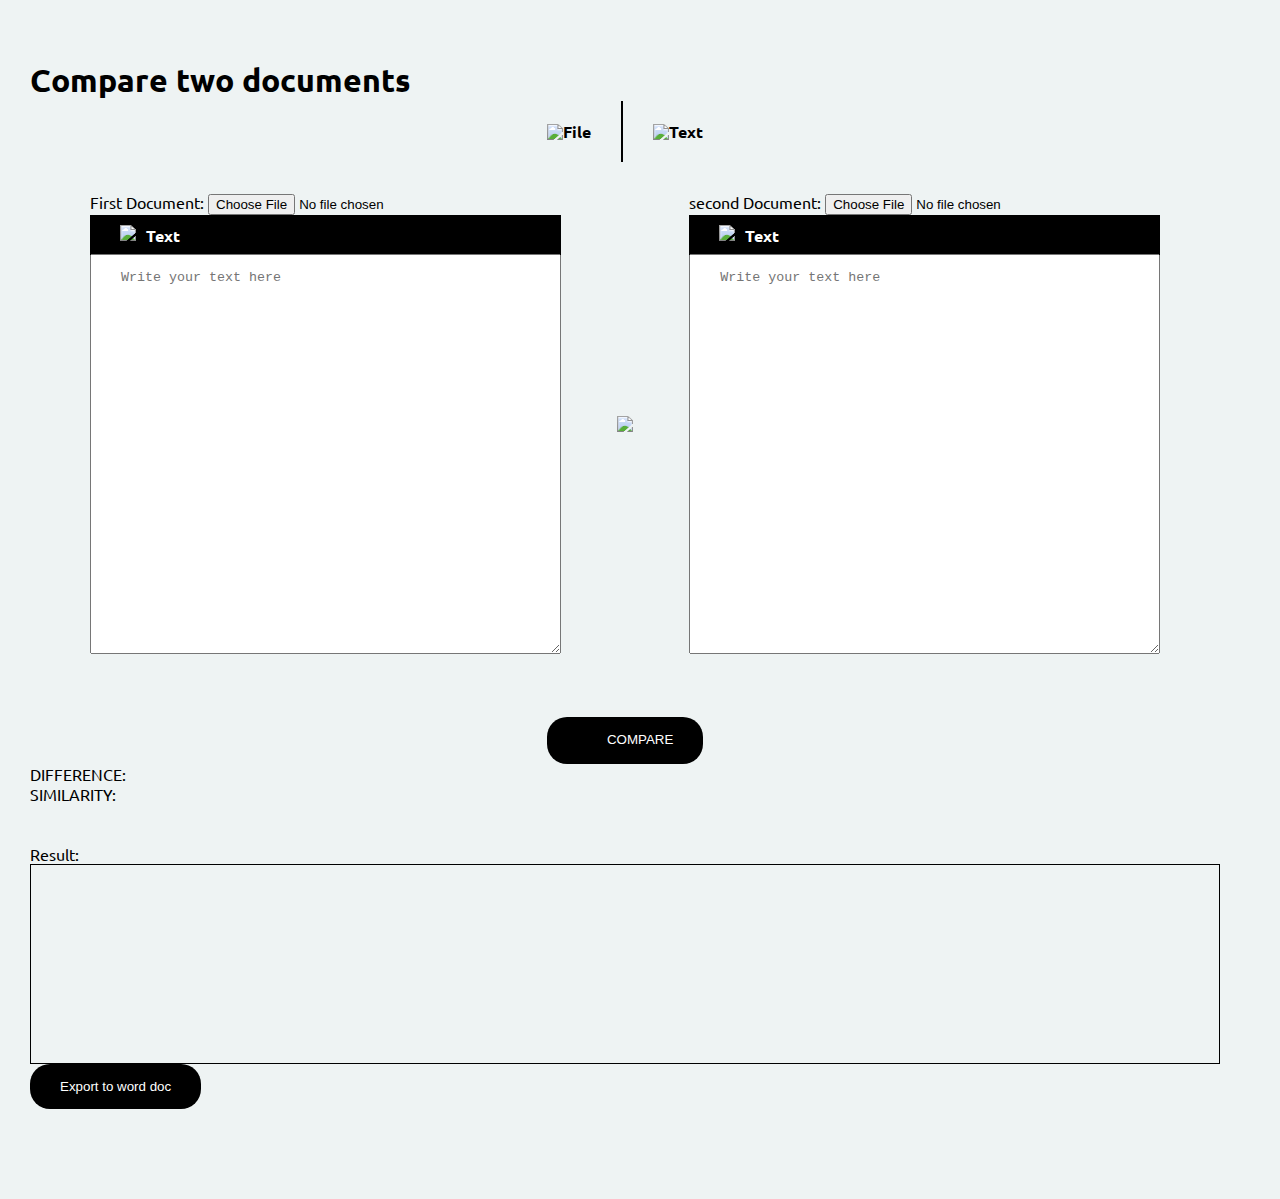
==== index.html @ 0c65c2bc "fixed" ====
<!DOCTYPE html>
<html lang="en">
<head>
    <meta charset="UTF-8">
    <meta name="viewport" content="width=<device-width>, initial-scale=1.0">
    <meta http-equiv="X-UA-Compatible" content="ie=edge">
    <link href="https://fonts.googleapis.com/css?family=Pacifico|Ubuntu&display=swap" rel="stylesheet">
    <title>Docufix | Compare Text</title>

    <style>
  *{
    margin:0px;
    padding: 0px;
    box-sizing: border-box;
}
body{
    padding: 60px 60px 90px 30px;
    background-color: #EEF3F3;
    font-family: 'Ubuntu', sans-serif;
   
}
#file-text{
    display: flex;
    justify-content: center;
    align-items: center;
    font-weight: bold;;
}
    #file{
        display: flex;;
        border-right: 2px solid black;
        padding: 20px 30px 20px 0px;
        align-items: center;
    }
    #text{
        display: flex;
        padding: 20px 0 20px 30px;
        align-items: center;;
    }
#text-compare{
    display: flex;
    padding: 30px 60px;
    justify-content: space-between;
}
    #text-1{
        width: 44%;
    }
        .labels{
            display: flex;
            padding: 10px 0px 10px 30px;
            width: 100%;
            background-color: #000000;
            color: white;
            margin-bottom: -7px;
            font-weight: bold;
            
        }
            .labels img{
                margin-right: 10px;
            }
    #arrow{
        align-self: center;
        
    }
    #text-2{
        width: 44%;
    }
    .input-txt{
        margin-top: -15px;
        width: 100%;
        height: 400px;
        padding: 15px 30px;
        color: black;
    }
    #button{
        display: flex;
        justify-content: center;
        text-align: center;
        margin-top: 30px;
    }
        button{
            border-radius: 20px;
            background-color: #000000;
            color: #ffffff;
            padding: 15px 30px;
            border: none;
            outline: none;
            cursor: pointer;
        }
            button:hover{
                font-weight: bold;
                background-color: #221e1e;
            }
            button img{
            width: 16.5px;
            height: 16.5px;
            vertical-align: middle;
            margin-right: 10px;
            }
@media screen and (max-width: 600px){
    body{
        padding: 60px 30px;
        text-align: center;
    }
    #main-text{
        margin-bottom: 25px;
        font-size: 24px;
    }
    #file-text{
        font-size: 18px;
    }
    #text-compare{
        flex-direction: column;
        padding: 30px 10px 10px 10px ;
    }
    #text-2, #text-1{
        width: 100%;
    }
    button{
        width: 70%;
        font-size: 15px;
    }
}
    </style>
</head>
<body>
    <h1 id="main-text">Compare two documents</h1>

    <div id="file-text">
        <div id="file">
            <img class="top-icons" src="https://res.cloudinary.com/dtbjhs8a6/image/upload/v1571193844/samples/figma%20career-list/lario/xisa8mltboqmepbzjqks.png">
            <span class="compare">File</span>
        </div>

        <div id="text">
            <img class="top-icons" src="https://res.cloudinary.com/dtbjhs8a6/image/upload/v1571193193/samples/figma%20career-list/lario/slpij76xxh4f7bpixbr5.png">
            <span class="compare">Text</span>
        </div>
        
    </div>
    
    <section id="text-compare">
        <div id="text-1">
                <form enctype="multipart/form-data">
                    <label for="upload1">First Document: <input
                        id="upload1"
                        type="file"
                        accept="text/doc"
                        name="files[]"
                        size="30"
                    /></label>
                    
                </form>
            <label for="text" class="two-text">
                
                <div class="labels" >
                    <img class="white-txt" src="https://res.cloudinary.com/dtbjhs8a6/image/upload/v1571194266/samples/figma%20career-list/lario/ct8pi1qsjgonxsa7zdyn.png">
                    <span id="white-txt" class="compare">Text</span>
                </div>
            </label> <br>
            <textarea placeholder="Write your text here" class="input-txt ms_word_filtered_html1" id="textareaBefore" cols="80" rows="10"></textarea>
        </div>
        <div id="arrow">
            <img id="compare-txt" src="https://res.cloudinary.com/dtbjhs8a6/image/upload/v1571193103/samples/figma%20career-list/lario/hyu5pvtsmqxymfx5ohwi.png">
        </div>

        <div class="add-text add-text2" id="text-2">
                <form enctype="multipart/form-data">
                    <label for="upload">second Document: <input
                        id="upload"
                        type="file"
                        accept="text/doc"
                        name="files[]"
                        size="30"
                    /></label>
                    
                </form>
            <label for="text" class="two-text">
                <div class="labels">
                    <img class="white-txt" src="https://res.cloudinary.com/dtbjhs8a6/image/upload/v1571194266/samples/figma%20career-list/lario/ct8pi1qsjgonxsa7zdyn.png">
                    <span id="white-txt" class="compare">Text</span>
                </div>
            </label> <br>
            <textarea placeholder="Write your text here" class="input-txt  ms_word_filtered_html" id="textareaAfter" cols="80" rows="10"></textarea>
        </div>
    </section>
    <div id="button">
        <button type="submit" onclick="buttonCompareClicked();">
            <img class="compare-img" src="https://res.cloudinary.com/dtbjhs8a6/image/upload/v1571193103/samples/figma%20career-list/lario/butfaguuckar9dl0i1ug.png">
            <span class="compare-btn-txt" >COMPARE</span>
        </button>
    </div>
    





    
  
    <div>
        <div id="percentageD">DIFFERENCE:</div>
        <div id="percentageS">SIMILARITY:</div>
        <br>
        <br>
        <label>Result:</label>
        <br />
        <div id="textareaDifferences" style="border:1px solid;height:200px; width: 100%; min-height:25%;overflow: scroll;"></div>
    </div>

    <button id="btn-export" onclick="exportHTML();">Export to word
        doc</button>





      
<!-- user interface ends -->
   
<script type="text/javascript">
  
    // events
      
    function buttonCompareClicked()
    {      
        var textBefore = document.getElementById("textareaBefore").value;
        var textAfter = document.getElementById("textareaAfter").value;
      
        var differences = new TextDifferencer().findDifferencesBetweenStrings
        (
            textBefore,
            textAfter
        );
      
     
        var differencesAsString = differences.toString();
      
        var textareaDifferences = document.getElementById
        (
            "textareaDifferences"
        );
        textareaDifferences.innerHTML =differencesAsString;
          
    }
      
    // extensions
      
    function ArrayExtensions()
    {
        // extension class
    }
    {
        Array.prototype.insertElementAt = function(element, index)
        {
            this.splice(index, 0, element);
        }
      
        Array.prototype.insertElementsAt = function(elements, index)
        {
            for (var i = 0; i < elements.length; i++)
            {
                this.splice(index + i, 0, elements[i]);
            }
        }
      
        Array.prototype.removeAt = function(index)
        {
            this.splice(index, 1);
        }
    }
      
    // classes
      
    function TextDifferencer()
    {
        // do nothing
    }
    {
        TextDifferencer.prototype.findDifferencesBetweenStrings = function(string0, string1)
        {
            var lengthOfShorterString = 
                (string0.length <= string1.length ? string0.length : string1.length);
     
            var numberOfExtremes = 2;   
            var passagePairsMatchingAtExtremes = [];
         
            for (var e = 0; e < numberOfExtremes; e++)
            {
                var lengthOfMatchingSubstring = 0;
         
                for (var i = 0; i < lengthOfShorterString; i++)
                {
                    var offsetForString0 = (e == 0 ? i : string0.length - i - 1); 
                    var offsetForString1 = (e == 0 ? i : string1.length - i - 1);
     
                    var charFromString0 = string0[offsetForString0];
                    var charFromString1 = string1[offsetForString1];
         
                    if (charFromString0 != charFromString1)
                    {
                        lengthOfMatchingSubstring = i;
                        break;          
                    }   
                }
         
                var matchingSubstringAtExtreme;
     
                if (e == 0)
                {
                    matchingSubstringAtExtreme = string0.substr(0, lengthOfMatchingSubstring);
                    string0 = string0.substr(lengthOfMatchingSubstring);
                    string1 = string1.substr(lengthOfMatchingSubstring);
                } else // if (e == 1)
                {
                    matchingSubstringAtExtreme = string0.substr(string0.length - lengthOfMatchingSubstring);
                    string0 = string0.substr(0, string0.length - lengthOfMatchingSubstring);
                    string1 = string1.substr(0, string1.length - lengthOfMatchingSubstring);                
                }
     
                var passagePairMatchingAtExtreme = new TextPassagePair
                (
                    true, // doPassagesMatch
                    [
                        new TextPassage(matchingSubstringAtExtreme),
                        new TextPassage(matchingSubstringAtExtreme),
                    ]
                );
     
                passagePairsMatchingAtExtremes.push
                (
                    passagePairMatchingAtExtreme
                );
            }
     
            var passagePairsAll = [];
      
            var passagePairsMatching = this.findPassagePairsMatchingBetweenStrings
            (
                string0, string1, [ 0, 0 ]
            );
      
            this.insertPassagePairsDifferentBetweenMatching
            (
                string0,
                string1,
                passagePairsMatching,
                passagePairsAll
            );
     
            for (var e = 0; e < passagePairsMatchingAtExtremes.length; e++)
            {
                var passagePairMatchingAtExtreme = passagePairsMatchingAtExtremes[e];
                passagePairsAll.insertElementAt
                (
                    passagePairMatchingAtExtreme, 
                    (e == 0 ? 0 : passagePairsAll.length)
                );
            }
              
            var returnValue = new TextDifferences(passagePairsAll);
      
            return returnValue;
        }
      
        TextDifferencer.prototype.findPassagePairsMatchingBetweenStrings = function
        (
            string0, string1, positionOffsets
        )
        {
            var passagePairsMatching = [];
      
            var longestCommonPassagePair = this.findLongestCommonPassagePair
            (
                string0, 
                string1
            );
      
            var longestCommonPassageText = longestCommonPassagePair.passages[0].text;
            var lengthOfCommonPassage = longestCommonPassageText.length;
      
            if (lengthOfCommonPassage == 0)
            {
                return passagePairsMatching;    
            }
      
            passagePairsMatching.push(longestCommonPassagePair);
      
            var passages = longestCommonPassagePair.passages;
            var passage0 = passages[0];
            var passage1 = passages[1];
      
            var passagePairsMatchingBeforeCommon = this.findPassagePairsMatchingBetweenStrings
            (
                string0.substr(0, passage0.position),
                string1.substr(0, passage1.position),
                [
                    positionOffsets[0], 
                    positionOffsets[1]
                ]
            );
      
            var passagePairsMatchingAfterCommon = this.findPassagePairsMatchingBetweenStrings
            (
                string0.substr
                (
                    passage0.position + lengthOfCommonPassage
                ),
                string1.substr
                (
                    passage1.position + lengthOfCommonPassage
                ),
                [
                    positionOffsets[0] 
                        + passage0.position 
                        + lengthOfCommonPassage,
      
                    positionOffsets[1] 
                        + passage1.position 
                        + lengthOfCommonPassage
                ]
            );
      
            var passagePairSetsMatchingBeforeAndAfter = 
            [
                passagePairsMatchingBeforeCommon,
                passagePairsMatchingAfterCommon
            ];
      
            for (var i = 0; i < passagePairSetsMatchingBeforeAndAfter.length; i++)
            {
                var passagePairsToInsert = passagePairSetsMatchingBeforeAndAfter[i];
                passagePairsMatching.insertElementsAt
                (          
                    passagePairsToInsert,
                    (i == 0 ? 0 : passagePairsMatching.length)
                );
            }
      
            for (var i = 0; i < longestCommonPassagePair.passages.length; i++)
            {
                var passage = longestCommonPassagePair.passages[i];
                passage.position += positionOffsets[i];
            }
      
            return passagePairsMatching;
        }
      
        TextDifferencer.prototype.findLongestCommonPassagePair = function(string0, string1)
        {
            var passage0 = new TextPassage("", 0);
            var passage1 = new TextPassage("", 0);
      
            var returnValue = new TextPassagePair
            (
                true, // doPassagesMatch
                [
                    passage0, passage1
                ]
            );
      
            var lengthOfString0 = string0.length;
            var lengthOfString1 = string1.length;
      
            var substringLengthsForRow = null;
            var substringLengthsForRowPrev;
      
            var lengthOfLongestCommonSubstringSoFar = 0;
            var longestCommonSubstringsSoFar = "";
            var cellIndex = 0;
      
            // Build a table whose y-axis is chars from string0,
            // and whose x-axis is chars from string1.
            // Put length of the longest substring in each cell.
      
            for (var i = 0; i < lengthOfString0; i++)
            {
                substringLengthsForRowPrev = substringLengthsForRow;
                substringLengthsForRow = [];
      
                for (var j = 0; j < lengthOfString1; j++)
                {
                    if (string0[i] != string1[j])
                    {
                        substringLengthsForRow[j] = 0;
                    }
                    else 
                    {
                        var cellValue;
      
                        if (i == 0 || j == 0)
                        {
                            // first row or column
                            cellValue = 1;
                        }
                        else
                        {
                            // Copy cell to upper left, add 1.
                            cellValue = substringLengthsForRowPrev[j - 1] + 1;
                        }
      
                        substringLengthsForRow[j] = cellValue;
      
                        if (cellValue > lengthOfLongestCommonSubstringSoFar)
                        {
                            lengthOfLongestCommonSubstringSoFar = cellValue;
                            var startIndex = i - lengthOfLongestCommonSubstringSoFar + 1;
                            var longestCommonSubstringSoFar = string0.substring // not "substr"!
                            (
                                startIndex, 
                                i + 1
                            );
      
                            passage0.text = longestCommonSubstringSoFar;
                            passage0.position = startIndex;
      
                            passage1.text = longestCommonSubstringSoFar;
                            passage1.position = j - lengthOfLongestCommonSubstringSoFar + 1;
                        }
                    }
                }
            }
      
            return returnValue;
        }
      
        TextDifferencer.prototype.insertPassagePairsDifferentBetweenMatching = function
        (
            string0,
            string1,
            passagePairsToInsertBetween,
            passagePairsAll
        )
        {   
            passagePairsToInsertBetween.insertElementAt
            (
                new TextPassagePair
                (
                    true, // doPassagesMatch
                    [
                        new TextPassage("", 0),
                        new TextPassage("", 0)
                    ]
                ),
                0
            );
      
            passagePairsToInsertBetween.push
            (
                new TextPassagePair
                (
                    true, // doPassagesMatch
                    [
                        new TextPassage("", string0.length),
                        new TextPassage("", string1.length)
                    ]
                )
            );
      
            var pMax = passagePairsToInsertBetween.length - 1;
      
            for (var p = 0; p < pMax; p++)
            {
                passagePairToInsertAfter = passagePairsToInsertBetween[p];
                passagePairToInsertBefore = passagePairsToInsertBetween[p + 1];
      
                this.buildAndInsertPassagePairBetweenExisting
                (
                    string0,
                    string1,
                    passagePairToInsertBefore,
                    passagePairToInsertAfter,
                    passagePairsAll
                );
      
                passagePairsAll.push(passagePairToInsertBefore);
            }
      
            var indexOfPassagePairFinal = passagePairsAll.length - 1;
      
            var passagePairFinal = passagePairsAll[indexOfPassagePairFinal];
      
            if 
            (
                passagePairFinal.doPassagesMatch == true 
                && passagePairFinal.passages[0].text.length == 0
            )
            {
                passagePairsAll.removeAt(indexOfPassagePairFinal, 1);
            }
        }
      
        TextDifferencer.prototype.buildAndInsertPassagePairBetweenExisting = function
        (
            string0, 
            string1, 
            passagePairToInsertBefore, 
            passagePairToInsertAfter,
            passagePairsAll
        )
        {
            var lengthOfPassageToInsertAfter = passagePairToInsertAfter.passages[0].text.length;
      
            var positionsForPassagePairDifferent = 
            [
                [
                    passagePairToInsertAfter.passages[0].position 
                        + lengthOfPassageToInsertAfter,
      
                    passagePairToInsertAfter.passages[1].position 
                        + lengthOfPassageToInsertAfter
                ],        
                [
                    passagePairToInsertBefore.passages[0].position,
                    passagePairToInsertBefore.passages[1].position
                ]          
            ];
      
            var passageToInsert0 =  new TextPassage
            (
                string0.substring // not "substr"!
                (
                    positionsForPassagePairDifferent[0][0], 
                    positionsForPassagePairDifferent[1][0]
                ),
                positionsForPassagePairDifferent[0][0]
            );
      
            var passageToInsert1 = new TextPassage
            (
                string1.substring  // not "substr"!
                (
                    positionsForPassagePairDifferent[0][1], 
                    positionsForPassagePairDifferent[1][1]
                ),
                positionsForPassagePairDifferent[0][1]
            );
      
            var passagePairToInsert = new TextPassagePair
            (
                false, // doPassagesMatch
                [
                    passageToInsert0,
                    passageToInsert1
                ]
            );
      
            if 
            (
                passagePairToInsert.passages[0].text.length > 0
                || passagePairToInsert.passages[1].text.length > 0
            )
            {
                passagePairsAll.push(passagePairToInsert);
            }
      
        } 
    }
     
    function TextDifferences(passagePairs)
    {
        this.passagePairs = passagePairs;
    }
    {
        // instance methods
      
        TextDifferences.prototype.toString = function()
        {
            var returnValue = "";
      
            for (var p = 0; p < this.passagePairs.length; p++)
            {
                var passagePair = this.passagePairs[p];
                var passagePairAsString = passagePair.toString();
      
                returnValue += passagePairAsString;
            }
      
            return returnValue ; 
        }   
     
    }
      
    function TextPassage(text, position)
    {
        this.text = text;
        this.position = position;
    }
      
    function TextPassagePair(doPassagesMatch, passages)
    {
        this.doPassagesMatch = doPassagesMatch;
        this.passages = passages;   
    }
    {
        TextPassagePair.prototype.toString = function()
        {
            var textBefore = document.getElementById("textareaBefore").value;
        var textAfter = document.getElementById("textareaAfter").value;
        
        var difference = Math.floor(this.passages[0].text.length / textBefore.length * 100 );
            var similarity = Math.floor(100 - difference) ;
            var returnValue = "";
            
      
            if (this.doPassagesMatch == true)
            {
                returnValue = this.passages[0].text;
                returnValue = this.escapeStringForHTML(returnValue);
            }
            else
            {
                returnValue += "<mark style='background-color:red'>";
                returnValue += this.escapeStringForHTML(this.passages[0].text);
                returnValue += "</mark><mark style='background-color:yellow'>";
                returnValue += this.escapeStringForHTML(this.passages[1].text);
                returnValue += "</mark>"; 
            if(difference <= 0){
                difference = "No difference";
            document.getElementById('percentageD').textContent = `DIFFERENCE: ${difference }`;
            document.getElementById('percentageS').textContent = ` SIMILARITY:${similarity}% `;
            console.log(difference, similarity);
            } else if( similarity <= 0){
                similarity = "No similarity";
                document.getElementById('percentageD').textContent = `DIFFERENCE: ${difference }%`;
            document.getElementById('percentageS').textContent = ` SIMILARITY:${similarity} `;
            } else{
                document.getElementById('percentageD').textContent = `DIFFERENCE: ${difference }%`;
            document.getElementById('percentageS').textContent = ` SIMILARITY:${similarity}% `;
            }

            document.getElementById('percentageD').textContent = `DIFFERENCE: ${difference }`;
            document.getElementById('percentageS').textContent = ` SIMILARITY:${similarity}% `;
            console.log(difference, similarity);
            }
            return returnValue;
        }
     
        TextPassagePair.prototype.escapeStringForHTML = function(stringToEscape)
        {
            var returnValue = stringToEscape.replace
            (
                "&", "&amp;"
            ).replace
            (
                "<", "&lt;"
            ).replace
            (
                ">", "&gt;"
            ).replace
            (
                "\n", "<br />"
            );
     
            return returnValue;
        }
    }
      
    
      var p = doucument.getElementById('before').inner.value;
    function checkpercentage(){
    
          document.getElementById('display').innerHTML = p;
      }
    </script>





<script>
    function exportHTML(){
       var header = "<html xmlns:o='urn:schemas-microsoft-com:office:office' "+
            "xmlns:w='urn:schemas-microsoft-com:office:word' "+
            "xmlns='http://www.w3.org/TR/REC-html40'>"+
            "<head><meta charset='utf-8'><title>Export HTML to Word Document with JavaScript</title></head><body>";
       var footer = "</body></html>";
       var sourceHTML = header+document.getElementById("textareaDifferences").innerHTML+footer;
       
       var source = 'data:application/vnd.ms-word;charset=utf-8,' + encodeURIComponent(sourceHTML);
       var fileDownload = document.createElement("a");
       document.body.appendChild(fileDownload);
       fileDownload.href = source;
       fileDownload.download = 'document.doc';
       fileDownload.click();
       document.body.removeChild(fileDownload);
    }
</script>
<script>
    function handleFileSelect(evt) {
        var files = evt.target.files; // FileList object

        //use the 1st file from the list
        f = files[0];

        var reader = new FileReader();

        // Closure to capture the file information.
        reader.onload = (function(theFile) {
            return function(e) {
                document.querySelector(".ms_word_filtered_html").value =e.target.result;
            };
        })(f);

        // Read in the image file as a data URL.
        reader.readAsText(f);
    }
    document
        .getElementById("upload")
        .addEventListener("change", handleFileSelect, false);

        function handleFileSelect1(evt) {
        var files = evt.target.files; // FileList object

        //use the 1st file from the list
        f = files[0];

        var reader = new FileReader();

        // Closure to capture the file information.
        reader.onload = (function(theFile) {
            return function(e) {
                document.querySelector(".ms_word_filtered_html1").value =e.target.result;
            };
        })(f);

        // Read in the image file as a data URL.
        reader.readAsText(f);
    }
    document
        .getElementById("upload1")
        .addEventListener("change", handleFileSelect1, false);
</script>
</body>
</html>
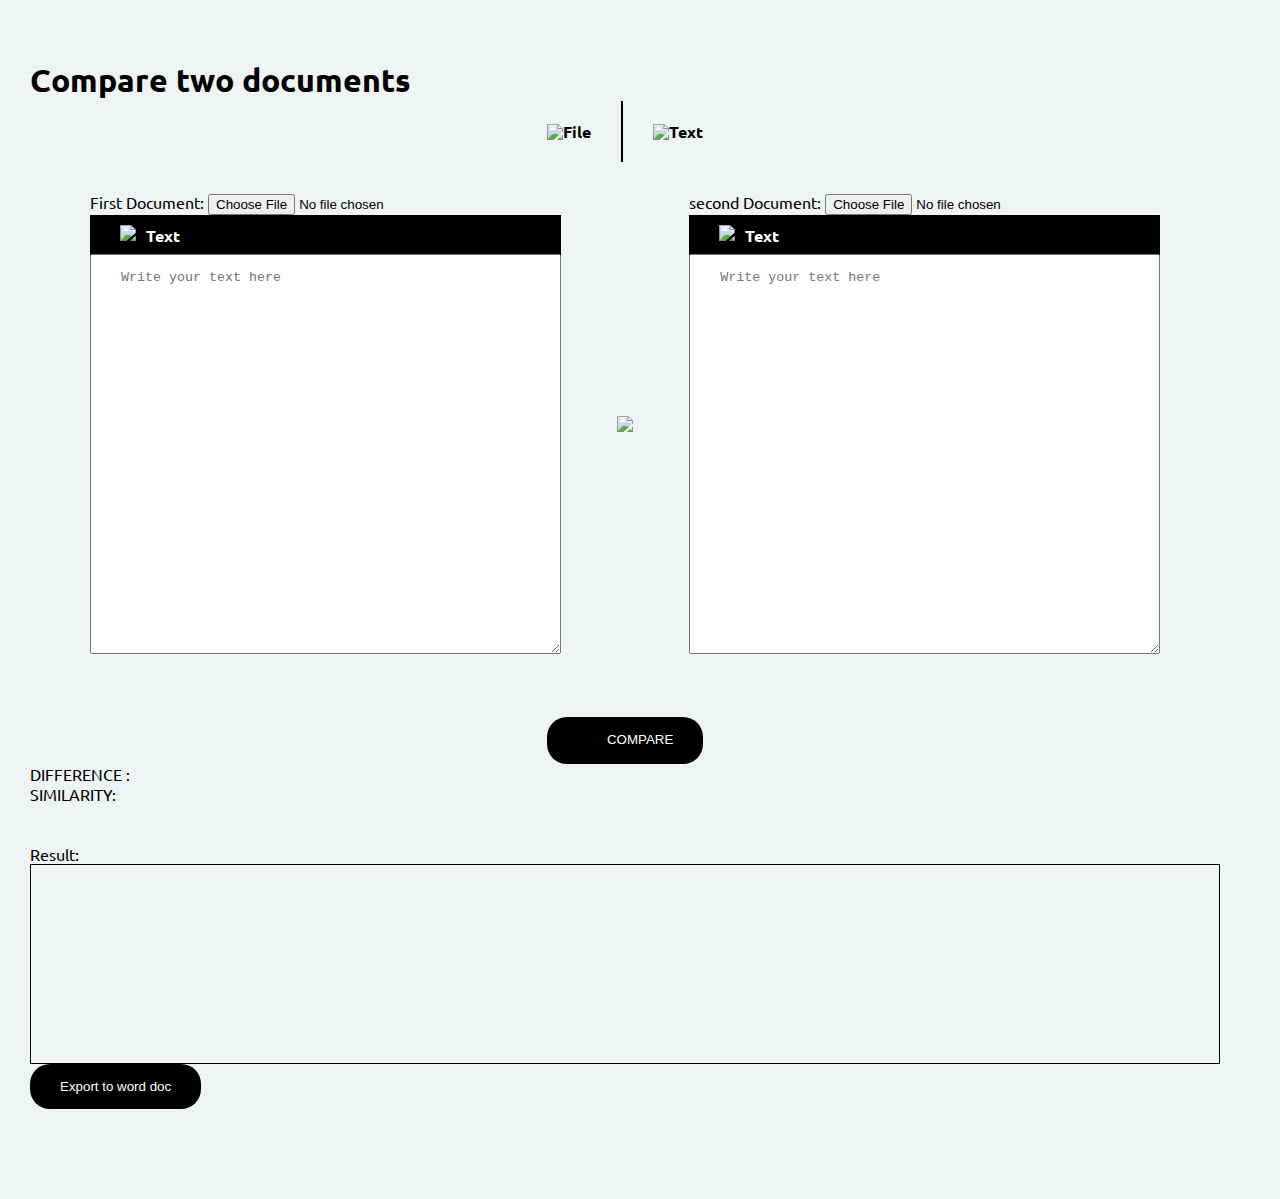
==== commit 72dad39b: "fixed" ====
--- a/index.html
+++ b/index.html
@@ -198,13 +198,13 @@
     
   
     <div>
-        <div id="percentageD">DIFFERENCE:</div>
-        <div id="percentageS">SIMILARITY:</div>
+        <div id="percentageD">DIFFERENCE :</div>
+        <div id="percentageS">SIMILARITY: </div>
         <br>
         <br>
         <label>Result:</label>
         <br />
-        <div id="textareaDifferences" style="border:1px solid;height:200px; width: 100%; min-height:25%;overflow: scroll;"></div>
+        <div contenteditable="true" id="textareaDifferences" style="border:1px solid;height:200px; width: 100%; min-height:25%;overflow: scroll;"></div>
     </div>
 
     <button id="btn-export" onclick="exportHTML();">Export to word
@@ -697,15 +697,20 @@
             var textBefore = document.getElementById("textareaBefore").value;
         var textAfter = document.getElementById("textareaAfter").value;
         
-        var difference = Math.floor(this.passages[0].text.length / textBefore.length * 100 );
-            var similarity = Math.floor(100 - difference) ;
+        var removed = Math.floor(this.passages[0].text.length);
+        var added = Math.floor(this.passages[1].text.length);
+       
+            
+            var similarity =Math.floor(100 - (removed + added));
+            var difference =  Math.floor(100 - similarity);
             var returnValue = "";
-            
       
             if (this.doPassagesMatch == true)
             {
                 returnValue = this.passages[0].text;
                 returnValue = this.escapeStringForHTML(returnValue);
+                similarity = `100`;
+                difference = "No Difference";
             }
             else
             {
@@ -716,19 +721,23 @@
                 returnValue += "</mark>"; 
             if(difference <= 0){
                 difference = "No difference";
+                similarity = similarity;
             document.getElementById('percentageD').textContent = `DIFFERENCE: ${difference }`;
             document.getElementById('percentageS').textContent = ` SIMILARITY:${similarity}% `;
             console.log(difference, similarity);
             } else if( similarity <= 0){
+                difference = difference;
                 similarity = "No similarity";
                 document.getElementById('percentageD').textContent = `DIFFERENCE: ${difference }%`;
             document.getElementById('percentageS').textContent = ` SIMILARITY:${similarity} `;
             } else{
+                difference = difference;
+                similarity = similarity;
                 document.getElementById('percentageD').textContent = `DIFFERENCE: ${difference }%`;
             document.getElementById('percentageS').textContent = ` SIMILARITY:${similarity}% `;
             }
 
-            document.getElementById('percentageD').textContent = `DIFFERENCE: ${difference }`;
+            document.getElementById('percentageD').textContent = `DIFFERENCE: ${difference }%`;
             document.getElementById('percentageS').textContent = ` SIMILARITY:${similarity}% `;
             console.log(difference, similarity);
             }
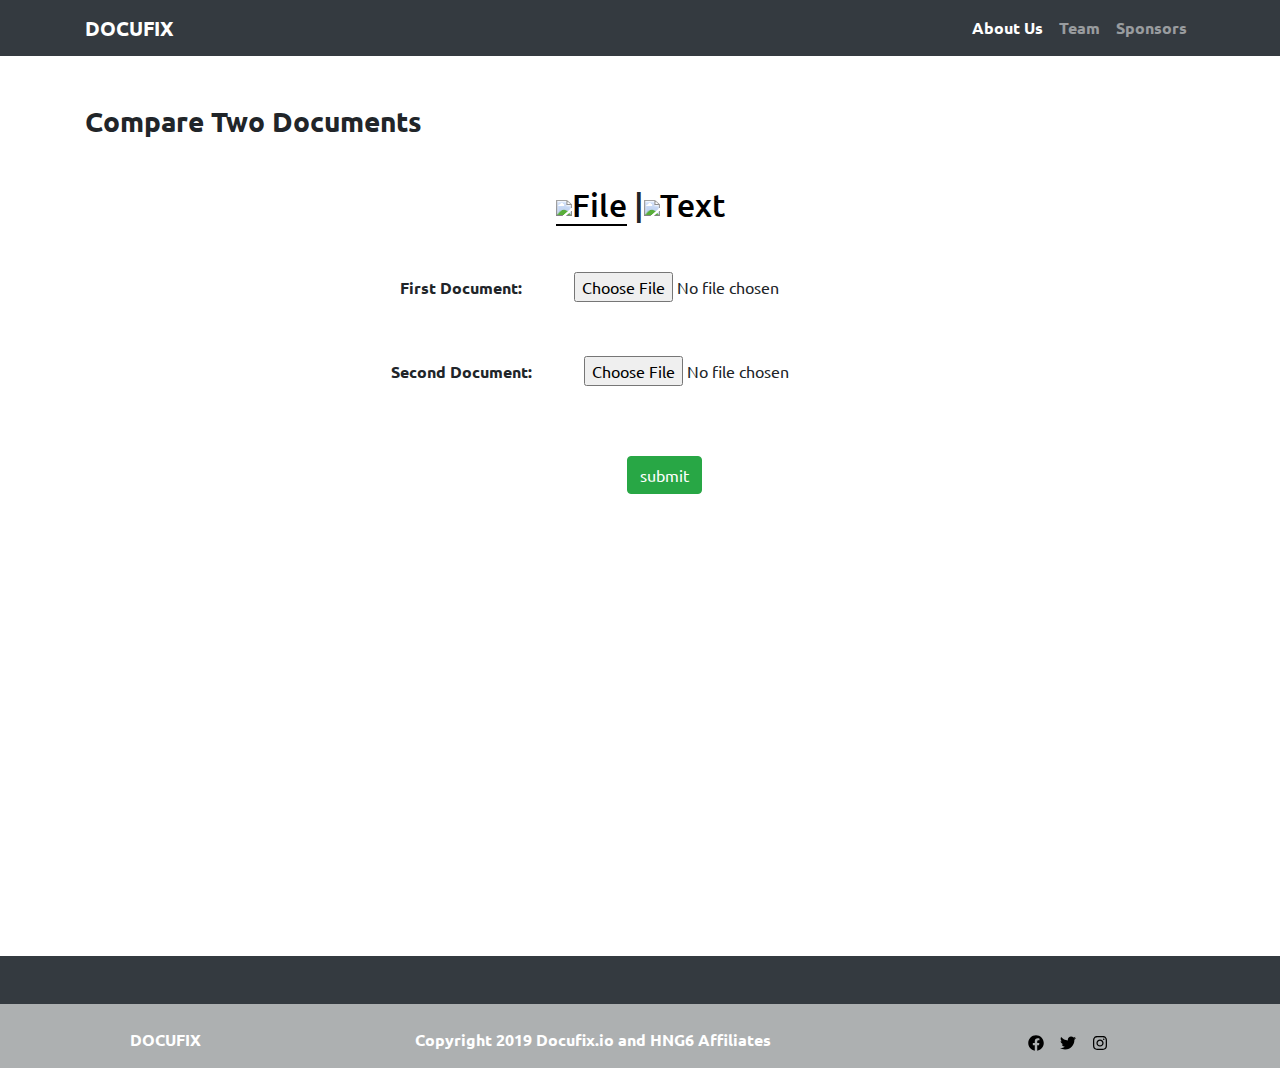
==== commit 2ee80f7d: "compare" ====
--- a/index.html
+++ b/index.html
@@ -1,25 +1,23 @@
 <!DOCTYPE html>
 <html lang="en">
-<head>
-    <meta charset="UTF-8">
-    <meta name="viewport" content="width=<device-width>, initial-scale=1.0">
-    <meta http-equiv="X-UA-Compatible" content="ie=edge">
-    <link href="https://fonts.googleapis.com/css?family=Pacifico|Ubuntu&display=swap" rel="stylesheet">
-    <title>Docufix | Compare Text</title>
-
+    <head>
+        <meta charset="UTF-8" />
+        <meta name="viewport" content="width=device-width, initial-scale=1.0" />
+        <meta http-equiv="X-UA-Compatible" content="ie=edge" />
+        <link
+            rel="stylesheet"
+            href="https://stackpath.bootstrapcdn.com/bootstrap/4.3.1/css/bootstrap.min.css"
+            integrity="sha384-ggOyR0iXCbMQv3Xipma34MD+dH/1fQ784/j6cY/iJTQUOhcWr7x9JvoRxT2MZw1T"
+            crossorigin="anonymous"
+        />
+        <link
+            href="https://fonts.googleapis.com/css?family=Ubuntu:400,700&display=swap"
+            rel="stylesheet"
+        />
+        <title>Docufix</title>
+    </head>
     <style>
-  *{
-    margin:0px;
-    padding: 0px;
-    box-sizing: border-box;
-}
-body{
-    padding: 60px 60px 90px 30px;
-    background-color: #EEF3F3;
-    font-family: 'Ubuntu', sans-serif;
-   
-}
-#file-text{
+/* #file-text{
     display: flex;
     justify-content: center;
     align-items: center;
@@ -97,10 +95,6 @@
             margin-right: 10px;
             }
 @media screen and (max-width: 600px){
-    body{
-        padding: 60px 30px;
-        text-align: center;
-    }
     #main-text{
         margin-bottom: 25px;
         font-size: 24px;
@@ -120,724 +114,838 @@
         font-size: 15px;
     }
 }
+        .active1 {
+            border-bottom: 2px solid black;
+        }
+        textarea{
+            width: 100% !important;
+        } */
+        .active1 {
+            border-bottom: 2px solid black;
+        }
+        textarea{
+            width: 100% !important;
+        }
+        @media (max-width: 576px){
+            label{
+                display: block;
+            }
+        }
     </style>
-</head>
-<body>
-    <h1 id="main-text">Compare two documents</h1>
+    <body style="background-color:  white; font-family: Ubuntu;">
+        <header>
+            <nav class="navbar navbar-expand-lg navbar-dark bg-dark">
+                <div class="container">
+                    <a class="navbar-brand" href="#" style="font-weight: bold;"
+                        >DOCUFIX</a
+                    >
+                    <button
+                        class="navbar-toggler border-0"
+                        type="button"
+                        data-toggle="collapse"
+                        data-target="#navbarNav"
+                        aria-controls="navbarNav"
+                        aria-expanded="false"
+                        aria-label="Toggle navigation"
+                    >
+                        <span class="navbar-toggler-icon"></span>
+                    </button>
+                    <div class="collapse navbar-collapse" id="navbarNav">
+                        <ul
+                            class="navbar-nav ml-auto"
+                            style="font-weight: bold;"
+                        >
+                            <li class="nav-item active">
+                                <a class="nav-link" href="#">About Us</a>
+                            </li>
+                            <li class="nav-item">
+                                <a class="nav-link" href="#">Team</a>
+                            </li>
+                            <li class="nav-item">
+                                <a class="nav-link" href="#">Sponsors</a>
+                            </li>
+                        </ul>
+                    </div>
+                </div>
+            </nav>
+        </header>
+        <div class="container" style="min-height: 100vh">
+            <h3 class="pt-5 font-weight-bold">Compare Two Documents</h3>
+            <h2 class="text-center mt-5">
+                <span
+                    ><a
+                        href="#"
+                        id="fileBtn"
+                        class="active1"
+                        style="text-decoration: none; color:black;"
+                        ><img class="top-icons" src="https://res.cloudinary.com/dtbjhs8a6/image/upload/v1571193844/samples/figma%20career-list/lario/xisa8mltboqmepbzjqks.png">File</a
+                    ></span
+                >
+                |<span
+                    ><a
+                        href="#"
+                        id="textBtn"
+                        style="text-decoration: none; color:black;"
+                        ><img class="top-icons" src="https://res.cloudinary.com/dtbjhs8a6/image/upload/v1571193193/samples/figma%20career-list/lario/slpij76xxh4f7bpixbr5.png">Text
+                    </a></span
+                >
+            </h2>
+            <div id="file">
+                <div class="text-center mt-5">
+                    <form class="mb-5" id="uploadForm" method="POST" enctype="multipart/form-data">
+                        <div class="form-group">
+                            <label for="upload1" for="firstDocument" class="mr-md-5 font-weight-bold"
+                                >First Document:</label
+                            >
+                            <input
+                            id="upload1" type="file" name="file1" 
+                                style="border: 0;background-color: transparent;"
+                            />
+                        </div>
+                        <div class="form-group mt-5">
+                            <label for="upload2" for="secondDocument" class="mr-md-5 font-weight-bold"
+                                >Second Document:</label
+                            >
+                            <input
+                            id="upload2" type="file" name="file2" 
+                                style="border: 0;background-color: transparent;"
+                            />
+                        </div>
+                        <div class="form-group mt-5">
+                                <input id="uploadBtn" type="submit" value="submit" class="btn btn-success ml-md-5 mt-3"
+                                    />
+                            </div>
+                    </form>
+                </div>
+            </div>
+            <div id="text" style="display: none;">
+                <div class="row mt-5">
+                    <div class="col-md-5">
+                        <div class="card">
+                            <div class="card-header bg-dark text-light">
+                                <img class="white-txt" src="https://res.cloudinary.com/dtbjhs8a6/image/upload/v1571194266/samples/figma%20career-list/lario/ct8pi1qsjgonxsa7zdyn.png">Text
+                            </div>
+                            <div class="card-body">
+                                <textarea
+                                    placeholder="Write your text here" class=" pl-5" id="textareaBefore" cols="" rows="10"
+                                    style="border: 0;border-right:2px solid #444;border-left:2px solid #444;"
+                                ></textarea>
+                            </div>
+                        </div>
+                    </div>
+                    <div class="col-md-2 text-center"> <img id="compare-txt" src="https://res.cloudinary.com/dtbjhs8a6/image/upload/v1571193103/samples/figma%20career-list/lario/hyu5pvtsmqxymfx5ohwi.png"></div>
+                    <div class="col-md-5">
+                        <div class="card">
+                            <div class="card-header bg-dark text-light">
+                                <img class="white-txt" src="https://res.cloudinary.com/dtbjhs8a6/image/upload/v1571194266/samples/figma%20career-list/lario/ct8pi1qsjgonxsa7zdyn.png"> Text
+                            </div>
+                            <div class="card-body">
+                                <textarea
+                                    placeholder="Write your text here" class="input-txt pl-5" id="textareaAfter" cols="" rows="10"
+                                    style="border: 0;border-right:2px solid #444;border-left:2px solid #444;"
+                                ></textarea>
+                            </div>
+                        </div>
+                    </div>
+                </div>
+                <div class="text-center m-5" >
+                    <button value="compare" class="btn btn-dark font-weight-bold"
+                          type="submit" onclick="buttonCompareClicked();"> <img class="compare-img" src="https://res.cloudinary.com/dtbjhs8a6/image/upload/v1571193103/samples/figma%20career-list/lario/butfaguuckar9dl0i1ug.png">Compare</button
+                    >
+                </div>
+                <div>
+                    <div id="percentageD">DIFFERENCE :</div>
+                    <div id="percentageS">SIMILARITY: </div>
+                    <br>
+                    <br>
+                    <label>Result:</label>
+                    <br />
+                    <div contenteditable="true" id="textareaDifferences" style="border:1px solid;height:200px; width: 100%; min-height:25%;overflow: scroll;"></div>
+                </div>
+            
+                <button id="btn-export" onclick="exportHTML();">Export to word
+                    doc</button>
+            </div>
 
-    <div id="file-text">
-        <div id="file">
-            <img class="top-icons" src="https://res.cloudinary.com/dtbjhs8a6/image/upload/v1571193844/samples/figma%20career-list/lario/xisa8mltboqmepbzjqks.png">
-            <span class="compare">File</span>
+            <!-- <div id="text" style="display: none;">
+                    <section id="text-compare">
+                            <div id="text-1">
+                                <label for="text" class="two-text">
+                                    
+                                    <div class="labels" >
+                                        <img class="white-txt" src="https://res.cloudinary.com/dtbjhs8a6/image/upload/v1571194266/samples/figma%20career-list/lario/ct8pi1qsjgonxsa7zdyn.png">
+                                        <span id="white-txt" class="compare">Text</span>
+                                    </div>
+                                </label> <br>
+                                <textarea placeholder="Write your text here" class="input-txt ms_word_filtered_html1" id="textareaBefore" cols="80" rows="10"></textarea>
+                            </div>
+                            <div id="arrow">
+                                <img id="compare-txt" src="https://res.cloudinary.com/dtbjhs8a6/image/upload/v1571193103/samples/figma%20career-list/lario/hyu5pvtsmqxymfx5ohwi.png">
+                            </div>
+                    
+                            <div class="add-text add-text2" id="text-2">
+                                <label for="text" class="two-text">
+                                    <div class="labels">
+                                        <img class="white-txt" src="https://res.cloudinary.com/dtbjhs8a6/image/upload/v1571194266/samples/figma%20career-list/lario/ct8pi1qsjgonxsa7zdyn.png">
+                                        <span id="white-txt" class="compare">Text</span>
+                                    </div>
+                                </label> <br>
+                                <textarea placeholder="Write your text here" class="input-txt  ms_word_filtered_html" id="textareaAfter" cols="80" rows="10"></textarea>
+                            </div>
+                        </section>
+                        <div id="button">
+                            <button type="submit" onclick="buttonCompareClicked();">
+                                <img class="compare-img" src="https://res.cloudinary.com/dtbjhs8a6/image/upload/v1571193103/samples/figma%20career-list/lario/butfaguuckar9dl0i1ug.png">
+                                <span class="compare-btn-txt" >COMPARE</span>
+                            </button>
+                        </div>
+                    <div>
+                            <div id="percentageD">DIFFERENCE :</div>
+                            <div id="percentageS">SIMILARITY: </div>
+                            <br>
+                            <br>
+                            <label>Result:</label>
+                            <br />
+                            <div contenteditable="true" id="textareaDifferences" style="border:1px solid;height:200px; width: 100%; min-height:25%;overflow: scroll;"></div>
+                        </div>
+                    
+                        <button id="btn-export" onclick="exportHTML();">Export to word
+                            doc</button>
+                </div>
+            </div> -->
         </div>
+        <footer
+            style="background-color: rgba(153, 157, 158, 0.808); color: white"
+        >
+            <div class="bg-dark p-4"></div>
+            <div class="container pt-4">
+                <div class="row">
+                    <div class="col-sm-2 text-center font-weight-bold">
+                        <p>DOCUFIX</p>
+                    </div>
+                    <div class="col-sm-7 text-center font-weight-bold">
+                        <p>Copyright 2019 Docufix.io and HNG6 Affiliates</p>
+                    </div>
+                    <div class="col-sm-3 text-center">
+                        <a href="#" class="p-2"
+                            ><img
+                                src="./facebook.svg"
+                                alt=""
+                                style="height: 16px; width:16px;"/></a
+                        ><a href="#" class="p-2"
+                            ><img
+                                src="./twitter.svg"
+                                alt=""
+                                style="height: 16px; width:16px;"/></a
+                        ><a href="#" class="p-2"
+                            ><img
+                                src="./instagram.svg"
+                                alt=""
+                                style="height: 16px; width:16px;"
+                        /></a>
+                    </div>
+                </div>
+            </div>
+        </footer>
+        <script src="https://ajax.googleapis.com/ajax/libs/jquery/3.4.1/jquery.min.js"></script>
+        <script src="https://maxcdn.bootstrapcdn.com/bootstrap/4.3.1/js/bootstrap.min.js"></script>
+        <script>
+            document
+                .getElementById("fileBtn")
+                .addEventListener("click", showFile);
+            document
+                .getElementById("textBtn")
+                .addEventListener("click", showtext);
 
-        <div id="text">
-            <img class="top-icons" src="https://res.cloudinary.com/dtbjhs8a6/image/upload/v1571193193/samples/figma%20career-list/lario/slpij76xxh4f7bpixbr5.png">
-            <span class="compare">Text</span>
-        </div>
-        
-    </div>
-    
-    <section id="text-compare">
-        <div id="text-1">
-                <form enctype="multipart/form-data">
-                    <label for="upload1">First Document: <input
-                        id="upload1"
-                        type="file"
-                        accept="text/doc"
-                        name="files[]"
-                        size="30"
-                    /></label>
-                    
-                </form>
-            <label for="text" class="two-text">
-                
-                <div class="labels" >
-                    <img class="white-txt" src="https://res.cloudinary.com/dtbjhs8a6/image/upload/v1571194266/samples/figma%20career-list/lario/ct8pi1qsjgonxsa7zdyn.png">
-                    <span id="white-txt" class="compare">Text</span>
-                </div>
-            </label> <br>
-            <textarea placeholder="Write your text here" class="input-txt ms_word_filtered_html1" id="textareaBefore" cols="80" rows="10"></textarea>
-        </div>
-        <div id="arrow">
-            <img id="compare-txt" src="https://res.cloudinary.com/dtbjhs8a6/image/upload/v1571193103/samples/figma%20career-list/lario/hyu5pvtsmqxymfx5ohwi.png">
-        </div>
-
-        <div class="add-text add-text2" id="text-2">
-                <form enctype="multipart/form-data">
-                    <label for="upload">second Document: <input
-                        id="upload"
-                        type="file"
-                        accept="text/doc"
-                        name="files[]"
-                        size="30"
-                    /></label>
-                    
-                </form>
-            <label for="text" class="two-text">
-                <div class="labels">
-                    <img class="white-txt" src="https://res.cloudinary.com/dtbjhs8a6/image/upload/v1571194266/samples/figma%20career-list/lario/ct8pi1qsjgonxsa7zdyn.png">
-                    <span id="white-txt" class="compare">Text</span>
-                </div>
-            </label> <br>
-            <textarea placeholder="Write your text here" class="input-txt  ms_word_filtered_html" id="textareaAfter" cols="80" rows="10"></textarea>
-        </div>
-    </section>
-    <div id="button">
-        <button type="submit" onclick="buttonCompareClicked();">
-            <img class="compare-img" src="https://res.cloudinary.com/dtbjhs8a6/image/upload/v1571193103/samples/figma%20career-list/lario/butfaguuckar9dl0i1ug.png">
-            <span class="compare-btn-txt" >COMPARE</span>
-        </button>
-    </div>
-    
-
-
-
-
-
-    
+            function showFile() {
+                document.getElementById("file").style.display = "block";
+                document.getElementById("text").style.display = "none";
+                document.getElementById("fileBtn").classList.add("active1");
+                document.getElementById("textBtn").classList.remove("active1");
+            }
+            function showtext() {
+                document.getElementById("text").style.display = "block";
+                document.getElementById("file").style.display = "none";
+                document.getElementById("fileBtn").classList.remove("active1");
+                document.getElementById("textBtn").classList.add("active1");
+            }
+        </script>
+        <script src="index.js"></script>
+        <script type="text/javascript">
   
-    <div>
-        <div id="percentageD">DIFFERENCE :</div>
-        <div id="percentageS">SIMILARITY: </div>
-        <br>
-        <br>
-        <label>Result:</label>
-        <br />
-        <div contenteditable="true" id="textareaDifferences" style="border:1px solid;height:200px; width: 100%; min-height:25%;overflow: scroll;"></div>
-    </div>
-
-    <button id="btn-export" onclick="exportHTML();">Export to word
-        doc</button>
-
-
-
-
-
-      
-<!-- user interface ends -->
-   
-<script type="text/javascript">
-  
-    // events
-      
-    function buttonCompareClicked()
-    {      
-        var textBefore = document.getElementById("textareaBefore").value;
-        var textAfter = document.getElementById("textareaAfter").value;
-      
-        var differences = new TextDifferencer().findDifferencesBetweenStrings
-        (
-            textBefore,
-            textAfter
-        );
-      
-     
-        var differencesAsString = differences.toString();
-      
-        var textareaDifferences = document.getElementById
-        (
-            "textareaDifferences"
-        );
-        textareaDifferences.innerHTML =differencesAsString;
-          
-    }
-      
-    // extensions
-      
-    function ArrayExtensions()
-    {
-        // extension class
-    }
-    {
-        Array.prototype.insertElementAt = function(element, index)
-        {
-            this.splice(index, 0, element);
-        }
-      
-        Array.prototype.insertElementsAt = function(elements, index)
-        {
-            for (var i = 0; i < elements.length; i++)
+            // events
+              
+            function buttonCompareClicked()
+            {      
+                var textBefore = document.getElementById("textareaBefore").value;
+                var textAfter = document.getElementById("textareaAfter").value;
+              
+                var differences = new TextDifferencer().findDifferencesBetweenStrings
+                (
+                    textBefore,
+                    textAfter
+                );
+              
+             
+                var differencesAsString = differences.toString();
+              
+                var textareaDifferences = document.getElementById
+                (
+                    "textareaDifferences"
+                );
+                textareaDifferences.innerHTML =differencesAsString;
+                  
+            }
+              
+            // extensions
+              
+            function ArrayExtensions()
             {
-                this.splice(index + i, 0, elements[i]);
-            }
-        }
-      
-        Array.prototype.removeAt = function(index)
-        {
-            this.splice(index, 1);
-        }
-    }
-      
-    // classes
-      
-    function TextDifferencer()
-    {
-        // do nothing
-    }
-    {
-        TextDifferencer.prototype.findDifferencesBetweenStrings = function(string0, string1)
-        {
-            var lengthOfShorterString = 
-                (string0.length <= string1.length ? string0.length : string1.length);
-     
-            var numberOfExtremes = 2;   
-            var passagePairsMatchingAtExtremes = [];
-         
-            for (var e = 0; e < numberOfExtremes; e++)
+                // extension class
+            }
             {
-                var lengthOfMatchingSubstring = 0;
-         
-                for (var i = 0; i < lengthOfShorterString; i++)
+                Array.prototype.insertElementAt = function(element, index)
                 {
-                    var offsetForString0 = (e == 0 ? i : string0.length - i - 1); 
-                    var offsetForString1 = (e == 0 ? i : string1.length - i - 1);
-     
-                    var charFromString0 = string0[offsetForString0];
-                    var charFromString1 = string1[offsetForString1];
-         
-                    if (charFromString0 != charFromString1)
-                    {
-                        lengthOfMatchingSubstring = i;
-                        break;          
-                    }   
+                    this.splice(index, 0, element);
                 }
-         
-                var matchingSubstringAtExtreme;
-     
-                if (e == 0)
+              
+                Array.prototype.insertElementsAt = function(elements, index)
                 {
-                    matchingSubstringAtExtreme = string0.substr(0, lengthOfMatchingSubstring);
-                    string0 = string0.substr(lengthOfMatchingSubstring);
-                    string1 = string1.substr(lengthOfMatchingSubstring);
-                } else // if (e == 1)
+                    for (var i = 0; i < elements.length; i++)
+                    {
+                        this.splice(index + i, 0, elements[i]);
+                    }
+                }
+              
+                Array.prototype.removeAt = function(index)
                 {
-                    matchingSubstringAtExtreme = string0.substr(string0.length - lengthOfMatchingSubstring);
-                    string0 = string0.substr(0, string0.length - lengthOfMatchingSubstring);
-                    string1 = string1.substr(0, string1.length - lengthOfMatchingSubstring);                
+                    this.splice(index, 1);
                 }
-     
-                var passagePairMatchingAtExtreme = new TextPassagePair
+            }
+              
+            // classes
+              
+            function TextDifferencer()
+            {
+                // do nothing
+            }
+            {
+                TextDifferencer.prototype.findDifferencesBetweenStrings = function(string0, string1)
+                {
+                    var lengthOfShorterString = 
+                        (string0.length <= string1.length ? string0.length : string1.length);
+             
+                    var numberOfExtremes = 2;   
+                    var passagePairsMatchingAtExtremes = [];
+                 
+                    for (var e = 0; e < numberOfExtremes; e++)
+                    {
+                        var lengthOfMatchingSubstring = 0;
+                 
+                        for (var i = 0; i < lengthOfShorterString; i++)
+                        {
+                            var offsetForString0 = (e == 0 ? i : string0.length - i - 1); 
+                            var offsetForString1 = (e == 0 ? i : string1.length - i - 1);
+             
+                            var charFromString0 = string0[offsetForString0];
+                            var charFromString1 = string1[offsetForString1];
+                 
+                            if (charFromString0 != charFromString1)
+                            {
+                                lengthOfMatchingSubstring = i;
+                                break;          
+                            }   
+                        }
+                 
+                        var matchingSubstringAtExtreme;
+             
+                        if (e == 0)
+                        {
+                            matchingSubstringAtExtreme = string0.substr(0, lengthOfMatchingSubstring);
+                            string0 = string0.substr(lengthOfMatchingSubstring);
+                            string1 = string1.substr(lengthOfMatchingSubstring);
+                        } else // if (e == 1)
+                        {
+                            matchingSubstringAtExtreme = string0.substr(string0.length - lengthOfMatchingSubstring);
+                            string0 = string0.substr(0, string0.length - lengthOfMatchingSubstring);
+                            string1 = string1.substr(0, string1.length - lengthOfMatchingSubstring);                
+                        }
+             
+                        var passagePairMatchingAtExtreme = new TextPassagePair
+                        (
+                            true, // doPassagesMatch
+                            [
+                                new TextPassage(matchingSubstringAtExtreme),
+                                new TextPassage(matchingSubstringAtExtreme),
+                            ]
+                        );
+             
+                        passagePairsMatchingAtExtremes.push
+                        (
+                            passagePairMatchingAtExtreme
+                        );
+                    }
+             
+                    var passagePairsAll = [];
+              
+                    var passagePairsMatching = this.findPassagePairsMatchingBetweenStrings
+                    (
+                        string0, string1, [ 0, 0 ]
+                    );
+              
+                    this.insertPassagePairsDifferentBetweenMatching
+                    (
+                        string0,
+                        string1,
+                        passagePairsMatching,
+                        passagePairsAll
+                    );
+             
+                    for (var e = 0; e < passagePairsMatchingAtExtremes.length; e++)
+                    {
+                        var passagePairMatchingAtExtreme = passagePairsMatchingAtExtremes[e];
+                        passagePairsAll.insertElementAt
+                        (
+                            passagePairMatchingAtExtreme, 
+                            (e == 0 ? 0 : passagePairsAll.length)
+                        );
+                    }
+                      
+                    var returnValue = new TextDifferences(passagePairsAll);
+              
+                    return returnValue;
+                }
+              
+                TextDifferencer.prototype.findPassagePairsMatchingBetweenStrings = function
                 (
-                    true, // doPassagesMatch
+                    string0, string1, positionOffsets
+                )
+                {
+                    var passagePairsMatching = [];
+              
+                    var longestCommonPassagePair = this.findLongestCommonPassagePair
+                    (
+                        string0, 
+                        string1
+                    );
+              
+                    var longestCommonPassageText = longestCommonPassagePair.passages[0].text;
+                    var lengthOfCommonPassage = longestCommonPassageText.length;
+              
+                    if (lengthOfCommonPassage == 0)
+                    {
+                        return passagePairsMatching;    
+                    }
+              
+                    passagePairsMatching.push(longestCommonPassagePair);
+              
+                    var passages = longestCommonPassagePair.passages;
+                    var passage0 = passages[0];
+                    var passage1 = passages[1];
+              
+                    var passagePairsMatchingBeforeCommon = this.findPassagePairsMatchingBetweenStrings
+                    (
+                        string0.substr(0, passage0.position),
+                        string1.substr(0, passage1.position),
+                        [
+                            positionOffsets[0], 
+                            positionOffsets[1]
+                        ]
+                    );
+              
+                    var passagePairsMatchingAfterCommon = this.findPassagePairsMatchingBetweenStrings
+                    (
+                        string0.substr
+                        (
+                            passage0.position + lengthOfCommonPassage
+                        ),
+                        string1.substr
+                        (
+                            passage1.position + lengthOfCommonPassage
+                        ),
+                        [
+                            positionOffsets[0] 
+                                + passage0.position 
+                                + lengthOfCommonPassage,
+              
+                            positionOffsets[1] 
+                                + passage1.position 
+                                + lengthOfCommonPassage
+                        ]
+                    );
+              
+                    var passagePairSetsMatchingBeforeAndAfter = 
                     [
-                        new TextPassage(matchingSubstringAtExtreme),
-                        new TextPassage(matchingSubstringAtExtreme),
-                    ]
-                );
-     
-                passagePairsMatchingAtExtremes.push
-                (
-                    passagePairMatchingAtExtreme
-                );
-            }
-     
-            var passagePairsAll = [];
-      
-            var passagePairsMatching = this.findPassagePairsMatchingBetweenStrings
-            (
-                string0, string1, [ 0, 0 ]
-            );
-      
-            this.insertPassagePairsDifferentBetweenMatching
-            (
-                string0,
-                string1,
-                passagePairsMatching,
-                passagePairsAll
-            );
-     
-            for (var e = 0; e < passagePairsMatchingAtExtremes.length; e++)
-            {
-                var passagePairMatchingAtExtreme = passagePairsMatchingAtExtremes[e];
-                passagePairsAll.insertElementAt
-                (
-                    passagePairMatchingAtExtreme, 
-                    (e == 0 ? 0 : passagePairsAll.length)
-                );
-            }
-              
-            var returnValue = new TextDifferences(passagePairsAll);
-      
-            return returnValue;
-        }
-      
-        TextDifferencer.prototype.findPassagePairsMatchingBetweenStrings = function
-        (
-            string0, string1, positionOffsets
-        )
-        {
-            var passagePairsMatching = [];
-      
-            var longestCommonPassagePair = this.findLongestCommonPassagePair
-            (
-                string0, 
-                string1
-            );
-      
-            var longestCommonPassageText = longestCommonPassagePair.passages[0].text;
-            var lengthOfCommonPassage = longestCommonPassageText.length;
-      
-            if (lengthOfCommonPassage == 0)
-            {
-                return passagePairsMatching;    
-            }
-      
-            passagePairsMatching.push(longestCommonPassagePair);
-      
-            var passages = longestCommonPassagePair.passages;
-            var passage0 = passages[0];
-            var passage1 = passages[1];
-      
-            var passagePairsMatchingBeforeCommon = this.findPassagePairsMatchingBetweenStrings
-            (
-                string0.substr(0, passage0.position),
-                string1.substr(0, passage1.position),
-                [
-                    positionOffsets[0], 
-                    positionOffsets[1]
-                ]
-            );
-      
-            var passagePairsMatchingAfterCommon = this.findPassagePairsMatchingBetweenStrings
-            (
-                string0.substr
-                (
-                    passage0.position + lengthOfCommonPassage
-                ),
-                string1.substr
-                (
-                    passage1.position + lengthOfCommonPassage
-                ),
-                [
-                    positionOffsets[0] 
-                        + passage0.position 
-                        + lengthOfCommonPassage,
-      
-                    positionOffsets[1] 
-                        + passage1.position 
-                        + lengthOfCommonPassage
-                ]
-            );
-      
-            var passagePairSetsMatchingBeforeAndAfter = 
-            [
-                passagePairsMatchingBeforeCommon,
-                passagePairsMatchingAfterCommon
-            ];
-      
-            for (var i = 0; i < passagePairSetsMatchingBeforeAndAfter.length; i++)
-            {
-                var passagePairsToInsert = passagePairSetsMatchingBeforeAndAfter[i];
-                passagePairsMatching.insertElementsAt
-                (          
-                    passagePairsToInsert,
-                    (i == 0 ? 0 : passagePairsMatching.length)
-                );
-            }
-      
-            for (var i = 0; i < longestCommonPassagePair.passages.length; i++)
-            {
-                var passage = longestCommonPassagePair.passages[i];
-                passage.position += positionOffsets[i];
-            }
-      
-            return passagePairsMatching;
-        }
-      
-        TextDifferencer.prototype.findLongestCommonPassagePair = function(string0, string1)
-        {
-            var passage0 = new TextPassage("", 0);
-            var passage1 = new TextPassage("", 0);
-      
-            var returnValue = new TextPassagePair
-            (
-                true, // doPassagesMatch
-                [
-                    passage0, passage1
-                ]
-            );
-      
-            var lengthOfString0 = string0.length;
-            var lengthOfString1 = string1.length;
-      
-            var substringLengthsForRow = null;
-            var substringLengthsForRowPrev;
-      
-            var lengthOfLongestCommonSubstringSoFar = 0;
-            var longestCommonSubstringsSoFar = "";
-            var cellIndex = 0;
-      
-            // Build a table whose y-axis is chars from string0,
-            // and whose x-axis is chars from string1.
-            // Put length of the longest substring in each cell.
-      
-            for (var i = 0; i < lengthOfString0; i++)
-            {
-                substringLengthsForRowPrev = substringLengthsForRow;
-                substringLengthsForRow = [];
-      
-                for (var j = 0; j < lengthOfString1; j++)
+                        passagePairsMatchingBeforeCommon,
+                        passagePairsMatchingAfterCommon
+                    ];
+              
+                    for (var i = 0; i < passagePairSetsMatchingBeforeAndAfter.length; i++)
+                    {
+                        var passagePairsToInsert = passagePairSetsMatchingBeforeAndAfter[i];
+                        passagePairsMatching.insertElementsAt
+                        (          
+                            passagePairsToInsert,
+                            (i == 0 ? 0 : passagePairsMatching.length)
+                        );
+                    }
+              
+                    for (var i = 0; i < longestCommonPassagePair.passages.length; i++)
+                    {
+                        var passage = longestCommonPassagePair.passages[i];
+                        passage.position += positionOffsets[i];
+                    }
+              
+                    return passagePairsMatching;
+                }
+              
+                TextDifferencer.prototype.findLongestCommonPassagePair = function(string0, string1)
                 {
-                    if (string0[i] != string1[j])
-                    {
-                        substringLengthsForRow[j] = 0;
-                    }
-                    else 
-                    {
-                        var cellValue;
-      
-                        if (i == 0 || j == 0)
+                    var passage0 = new TextPassage("", 0);
+                    var passage1 = new TextPassage("", 0);
+              
+                    var returnValue = new TextPassagePair
+                    (
+                        true, // doPassagesMatch
+                        [
+                            passage0, passage1
+                        ]
+                    );
+              
+                    var lengthOfString0 = string0.length;
+                    var lengthOfString1 = string1.length;
+              
+                    var substringLengthsForRow = null;
+                    var substringLengthsForRowPrev;
+              
+                    var lengthOfLongestCommonSubstringSoFar = 0;
+                    var longestCommonSubstringsSoFar = "";
+                    var cellIndex = 0;
+              
+                    // Build a table whose y-axis is chars from string0,
+                    // and whose x-axis is chars from string1.
+                    // Put length of the longest substring in each cell.
+              
+                    for (var i = 0; i < lengthOfString0; i++)
+                    {
+                        substringLengthsForRowPrev = substringLengthsForRow;
+                        substringLengthsForRow = [];
+              
+                        for (var j = 0; j < lengthOfString1; j++)
                         {
-                            // first row or column
-                            cellValue = 1;
+                            if (string0[i] != string1[j])
+                            {
+                                substringLengthsForRow[j] = 0;
+                            }
+                            else 
+                            {
+                                var cellValue;
+              
+                                if (i == 0 || j == 0)
+                                {
+                                    // first row or column
+                                    cellValue = 1;
+                                }
+                                else
+                                {
+                                    // Copy cell to upper left, add 1.
+                                    cellValue = substringLengthsForRowPrev[j - 1] + 1;
+                                }
+              
+                                substringLengthsForRow[j] = cellValue;
+              
+                                if (cellValue > lengthOfLongestCommonSubstringSoFar)
+                                {
+                                    lengthOfLongestCommonSubstringSoFar = cellValue;
+                                    var startIndex = i - lengthOfLongestCommonSubstringSoFar + 1;
+                                    var longestCommonSubstringSoFar = string0.substring // not "substr"!
+                                    (
+                                        startIndex, 
+                                        i + 1
+                                    );
+              
+                                    passage0.text = longestCommonSubstringSoFar;
+                                    passage0.position = startIndex;
+              
+                                    passage1.text = longestCommonSubstringSoFar;
+                                    passage1.position = j - lengthOfLongestCommonSubstringSoFar + 1;
+                                }
+                            }
                         }
-                        else
-                        {
-                            // Copy cell to upper left, add 1.
-                            cellValue = substringLengthsForRowPrev[j - 1] + 1;
-                        }
-      
-                        substringLengthsForRow[j] = cellValue;
-      
-                        if (cellValue > lengthOfLongestCommonSubstringSoFar)
-                        {
-                            lengthOfLongestCommonSubstringSoFar = cellValue;
-                            var startIndex = i - lengthOfLongestCommonSubstringSoFar + 1;
-                            var longestCommonSubstringSoFar = string0.substring // not "substr"!
-                            (
-                                startIndex, 
-                                i + 1
-                            );
-      
-                            passage0.text = longestCommonSubstringSoFar;
-                            passage0.position = startIndex;
-      
-                            passage1.text = longestCommonSubstringSoFar;
-                            passage1.position = j - lengthOfLongestCommonSubstringSoFar + 1;
-                        }
-                    }
+                    }
+              
+                    return returnValue;
                 }
-            }
-      
-            return returnValue;
-        }
-      
-        TextDifferencer.prototype.insertPassagePairsDifferentBetweenMatching = function
-        (
-            string0,
-            string1,
-            passagePairsToInsertBetween,
-            passagePairsAll
-        )
-        {   
-            passagePairsToInsertBetween.insertElementAt
-            (
-                new TextPassagePair
-                (
-                    true, // doPassagesMatch
-                    [
-                        new TextPassage("", 0),
-                        new TextPassage("", 0)
-                    ]
-                ),
-                0
-            );
-      
-            passagePairsToInsertBetween.push
-            (
-                new TextPassagePair
-                (
-                    true, // doPassagesMatch
-                    [
-                        new TextPassage("", string0.length),
-                        new TextPassage("", string1.length)
-                    ]
-                )
-            );
-      
-            var pMax = passagePairsToInsertBetween.length - 1;
-      
-            for (var p = 0; p < pMax; p++)
-            {
-                passagePairToInsertAfter = passagePairsToInsertBetween[p];
-                passagePairToInsertBefore = passagePairsToInsertBetween[p + 1];
-      
-                this.buildAndInsertPassagePairBetweenExisting
+              
+                TextDifferencer.prototype.insertPassagePairsDifferentBetweenMatching = function
                 (
                     string0,
                     string1,
-                    passagePairToInsertBefore,
+                    passagePairsToInsertBetween,
+                    passagePairsAll
+                )
+                {   
+                    passagePairsToInsertBetween.insertElementAt
+                    (
+                        new TextPassagePair
+                        (
+                            true, // doPassagesMatch
+                            [
+                                new TextPassage("", 0),
+                                new TextPassage("", 0)
+                            ]
+                        ),
+                        0
+                    );
+              
+                    passagePairsToInsertBetween.push
+                    (
+                        new TextPassagePair
+                        (
+                            true, // doPassagesMatch
+                            [
+                                new TextPassage("", string0.length),
+                                new TextPassage("", string1.length)
+                            ]
+                        )
+                    );
+              
+                    var pMax = passagePairsToInsertBetween.length - 1;
+              
+                    for (var p = 0; p < pMax; p++)
+                    {
+                        passagePairToInsertAfter = passagePairsToInsertBetween[p];
+                        passagePairToInsertBefore = passagePairsToInsertBetween[p + 1];
+              
+                        this.buildAndInsertPassagePairBetweenExisting
+                        (
+                            string0,
+                            string1,
+                            passagePairToInsertBefore,
+                            passagePairToInsertAfter,
+                            passagePairsAll
+                        );
+              
+                        passagePairsAll.push(passagePairToInsertBefore);
+                    }
+              
+                    var indexOfPassagePairFinal = passagePairsAll.length - 1;
+              
+                    var passagePairFinal = passagePairsAll[indexOfPassagePairFinal];
+              
+                    if 
+                    (
+                        passagePairFinal.doPassagesMatch == true 
+                        && passagePairFinal.passages[0].text.length == 0
+                    )
+                    {
+                        passagePairsAll.removeAt(indexOfPassagePairFinal, 1);
+                    }
+                }
+              
+                TextDifferencer.prototype.buildAndInsertPassagePairBetweenExisting = function
+                (
+                    string0, 
+                    string1, 
+                    passagePairToInsertBefore, 
                     passagePairToInsertAfter,
                     passagePairsAll
-                );
+                )
+                {
+                    var lengthOfPassageToInsertAfter = passagePairToInsertAfter.passages[0].text.length;
+              
+                    var positionsForPassagePairDifferent = 
+                    [
+                        [
+                            passagePairToInsertAfter.passages[0].position 
+                                + lengthOfPassageToInsertAfter,
+              
+                            passagePairToInsertAfter.passages[1].position 
+                                + lengthOfPassageToInsertAfter
+                        ],        
+                        [
+                            passagePairToInsertBefore.passages[0].position,
+                            passagePairToInsertBefore.passages[1].position
+                        ]          
+                    ];
+              
+                    var passageToInsert0 =  new TextPassage
+                    (
+                        string0.substring // not "substr"!
+                        (
+                            positionsForPassagePairDifferent[0][0], 
+                            positionsForPassagePairDifferent[1][0]
+                        ),
+                        positionsForPassagePairDifferent[0][0]
+                    );
+              
+                    var passageToInsert1 = new TextPassage
+                    (
+                        string1.substring  // not "substr"!
+                        (
+                            positionsForPassagePairDifferent[0][1], 
+                            positionsForPassagePairDifferent[1][1]
+                        ),
+                        positionsForPassagePairDifferent[0][1]
+                    );
+              
+                    var passagePairToInsert = new TextPassagePair
+                    (
+                        false, // doPassagesMatch
+                        [
+                            passageToInsert0,
+                            passageToInsert1
+                        ]
+                    );
+              
+                    if 
+                    (
+                        passagePairToInsert.passages[0].text.length > 0
+                        || passagePairToInsert.passages[1].text.length > 0
+                    )
+                    {
+                        passagePairsAll.push(passagePairToInsert);
+                    }
+              
+                } 
+            }
+             
+            function TextDifferences(passagePairs)
+            {
+                this.passagePairs = passagePairs;
+            }
+            {
+                // instance methods
+              
+                TextDifferences.prototype.toString = function()
+                {
+                    var returnValue = "";
+              
+                    for (var p = 0; p < this.passagePairs.length; p++)
+                    {
+                        var passagePair = this.passagePairs[p];
+                        var passagePairAsString = passagePair.toString();
+              
+                        returnValue += passagePairAsString;
+                    }
+              
+                    return returnValue ; 
+                }   
+             
+            }
+              
+            function TextPassage(text, position)
+            {
+                this.text = text;
+                this.position = position;
+            }
+              
+            function TextPassagePair(doPassagesMatch, passages)
+            {
+                this.doPassagesMatch = doPassagesMatch;
+                this.passages = passages;   
+            }
+            {
+                TextPassagePair.prototype.toString = function()
+                {
+                    var textBefore = document.getElementById("textareaBefore").value;
+                var textAfter = document.getElementById("textareaAfter").value;
+                
+                var removed = Math.floor(this.passages[0].text.length);
+                var added = Math.floor(this.passages[1].text.length);
+               
+                    
+                    var similarity =Math.floor((textBefore.length - (removed + added))/ textBefore.length * 100);
+                    var difference =  Math.floor(100 - similarity);
+                    var returnValue = "";
+              
+                    if (this.doPassagesMatch == true)
+                    {
+                        returnValue = this.passages[0].text;
+                        returnValue = this.escapeStringForHTML(returnValue);
+                    }
+                    else
+                    {
+                        returnValue += "<mark style='background-color:red'>";
+                        returnValue += this.escapeStringForHTML(this.passages[0].text);
+                        returnValue += "</mark><mark style='background-color:yellow'>";
+                        returnValue += this.escapeStringForHTML(this.passages[1].text);
+                        returnValue += "</mark>"; 
+                    if(difference <= 0){
+                        difference = "No difference";
+                        similarity = similarity;
+                    document.getElementById('percentageD').textContent = `DIFFERENCE: ${difference }`;
+                    document.getElementById('percentageS').textContent = ` SIMILARITY:${similarity}% `;
+                    console.log(difference, similarity);
+                    } else if( similarity <= 0){
+                        difference = difference;
+                        similarity = "No similarity";
+                        document.getElementById('percentageD').textContent = `DIFFERENCE: ${difference }%`;
+                    document.getElementById('percentageS').textContent = ` SIMILARITY:${similarity} `;
+                    } else{
+                        difference = difference;
+                        similarity = similarity;
+                        document.getElementById('percentageD').textContent = `DIFFERENCE: ${difference }%`;
+                    document.getElementById('percentageS').textContent = ` SIMILARITY:${similarity}% `;
+                    }
+        
+                    document.getElementById('percentageD').textContent = `DIFFERENCE: ${difference }%`;
+                    document.getElementById('percentageS').textContent = ` SIMILARITY:${similarity}% `;
+                    console.log(difference, similarity);
+                    }
+                    return returnValue;
+                }
+             
+                TextPassagePair.prototype.escapeStringForHTML = function(stringToEscape)
+                {
+                    var returnValue = stringToEscape.replace
+                    (
+                        "&", "&amp;"
+                    ).replace
+                    (
+                        "<", "&lt;"
+                    ).replace
+                    (
+                        ">", "&gt;"
+                    ).replace
+                    (
+                        "\n", "<br />"
+                    );
+             
+                    return returnValue;
+                }
+            }
+              
+            
+              var p = doucument.getElementById('before').inner.value;
+            function checkpercentage(){
+            
+                  document.getElementById('display').innerHTML = p;
+              }
+            </script>
+        
+        
+        
+        
+        
+        <script>
+            function exportHTML(){
+               var header = "<html xmlns:o='urn:schemas-microsoft-com:office:office' "+
+                    "xmlns:w='urn:schemas-microsoft-com:office:word' "+
+                    "xmlns='http://www.w3.org/TR/REC-html40'>"+
+                    "<head><meta charset='utf-8'><title>Export HTML to Word Document with JavaScript</title></head><body>";
+               var footer = "</body></html>";
+               var sourceHTML = header+document.getElementById("textareaDifferences").innerHTML+footer;
+               
+               var source = 'data:application/vnd.ms-word;charset=utf-8,' + encodeURIComponent(sourceHTML);
+               var fileDownload = document.createElement("a");
+               document.body.appendChild(fileDownload);
+               fileDownload.href = source;
+               fileDownload.download = 'document.doc';
+               fileDownload.click();
+               document.body.removeChild(fileDownload);
+            }
+        </script>
       
-                passagePairsAll.push(passagePairToInsertBefore);
-            }
-      
-            var indexOfPassagePairFinal = passagePairsAll.length - 1;
-      
-            var passagePairFinal = passagePairsAll[indexOfPassagePairFinal];
-      
-            if 
-            (
-                passagePairFinal.doPassagesMatch == true 
-                && passagePairFinal.passages[0].text.length == 0
-            )
-            {
-                passagePairsAll.removeAt(indexOfPassagePairFinal, 1);
-            }
-        }
-      
-        TextDifferencer.prototype.buildAndInsertPassagePairBetweenExisting = function
-        (
-            string0, 
-            string1, 
-            passagePairToInsertBefore, 
-            passagePairToInsertAfter,
-            passagePairsAll
-        )
-        {
-            var lengthOfPassageToInsertAfter = passagePairToInsertAfter.passages[0].text.length;
-      
-            var positionsForPassagePairDifferent = 
-            [
-                [
-                    passagePairToInsertAfter.passages[0].position 
-                        + lengthOfPassageToInsertAfter,
-      
-                    passagePairToInsertAfter.passages[1].position 
-                        + lengthOfPassageToInsertAfter
-                ],        
-                [
-                    passagePairToInsertBefore.passages[0].position,
-                    passagePairToInsertBefore.passages[1].position
-                ]          
-            ];
-      
-            var passageToInsert0 =  new TextPassage
-            (
-                string0.substring // not "substr"!
-                (
-                    positionsForPassagePairDifferent[0][0], 
-                    positionsForPassagePairDifferent[1][0]
-                ),
-                positionsForPassagePairDifferent[0][0]
-            );
-      
-            var passageToInsert1 = new TextPassage
-            (
-                string1.substring  // not "substr"!
-                (
-                    positionsForPassagePairDifferent[0][1], 
-                    positionsForPassagePairDifferent[1][1]
-                ),
-                positionsForPassagePairDifferent[0][1]
-            );
-      
-            var passagePairToInsert = new TextPassagePair
-            (
-                false, // doPassagesMatch
-                [
-                    passageToInsert0,
-                    passageToInsert1
-                ]
-            );
-      
-            if 
-            (
-                passagePairToInsert.passages[0].text.length > 0
-                || passagePairToInsert.passages[1].text.length > 0
-            )
-            {
-                passagePairsAll.push(passagePairToInsert);
-            }
-      
-        } 
-    }
-     
-    function TextDifferences(passagePairs)
-    {
-        this.passagePairs = passagePairs;
-    }
-    {
-        // instance methods
-      
-        TextDifferences.prototype.toString = function()
-        {
-            var returnValue = "";
-      
-            for (var p = 0; p < this.passagePairs.length; p++)
-            {
-                var passagePair = this.passagePairs[p];
-                var passagePairAsString = passagePair.toString();
-      
-                returnValue += passagePairAsString;
-            }
-      
-            return returnValue ; 
-        }   
-     
-    }
-      
-    function TextPassage(text, position)
-    {
-        this.text = text;
-        this.position = position;
-    }
-      
-    function TextPassagePair(doPassagesMatch, passages)
-    {
-        this.doPassagesMatch = doPassagesMatch;
-        this.passages = passages;   
-    }
-    {
-        TextPassagePair.prototype.toString = function()
-        {
-            var textBefore = document.getElementById("textareaBefore").value;
-        var textAfter = document.getElementById("textareaAfter").value;
-        
-        var removed = Math.floor(this.passages[0].text.length);
-        var added = Math.floor(this.passages[1].text.length);
-       
-            
-            var similarity =Math.floor(100 - (removed + added));
-            var difference =  Math.floor(100 - similarity);
-            var returnValue = "";
-      
-            if (this.doPassagesMatch == true)
-            {
-                returnValue = this.passages[0].text;
-                returnValue = this.escapeStringForHTML(returnValue);
-                similarity = `100`;
-                difference = "No Difference";
-            }
-            else
-            {
-                returnValue += "<mark style='background-color:red'>";
-                returnValue += this.escapeStringForHTML(this.passages[0].text);
-                returnValue += "</mark><mark style='background-color:yellow'>";
-                returnValue += this.escapeStringForHTML(this.passages[1].text);
-                returnValue += "</mark>"; 
-            if(difference <= 0){
-                difference = "No difference";
-                similarity = similarity;
-            document.getElementById('percentageD').textContent = `DIFFERENCE: ${difference }`;
-            document.getElementById('percentageS').textContent = ` SIMILARITY:${similarity}% `;
-            console.log(difference, similarity);
-            } else if( similarity <= 0){
-                difference = difference;
-                similarity = "No similarity";
-                document.getElementById('percentageD').textContent = `DIFFERENCE: ${difference }%`;
-            document.getElementById('percentageS').textContent = ` SIMILARITY:${similarity} `;
-            } else{
-                difference = difference;
-                similarity = similarity;
-                document.getElementById('percentageD').textContent = `DIFFERENCE: ${difference }%`;
-            document.getElementById('percentageS').textContent = ` SIMILARITY:${similarity}% `;
-            }
-
-            document.getElementById('percentageD').textContent = `DIFFERENCE: ${difference }%`;
-            document.getElementById('percentageS').textContent = ` SIMILARITY:${similarity}% `;
-            console.log(difference, similarity);
-            }
-            return returnValue;
-        }
-     
-        TextPassagePair.prototype.escapeStringForHTML = function(stringToEscape)
-        {
-            var returnValue = stringToEscape.replace
-            (
-                "&", "&amp;"
-            ).replace
-            (
-                "<", "&lt;"
-            ).replace
-            (
-                ">", "&gt;"
-            ).replace
-            (
-                "\n", "<br />"
-            );
-     
-            return returnValue;
-        }
-    }
-      
-    
-      var p = doucument.getElementById('before').inner.value;
-    function checkpercentage(){
-    
-          document.getElementById('display').innerHTML = p;
-      }
-    </script>
-
-
-
-
-
-<script>
-    function exportHTML(){
-       var header = "<html xmlns:o='urn:schemas-microsoft-com:office:office' "+
-            "xmlns:w='urn:schemas-microsoft-com:office:word' "+
-            "xmlns='http://www.w3.org/TR/REC-html40'>"+
-            "<head><meta charset='utf-8'><title>Export HTML to Word Document with JavaScript</title></head><body>";
-       var footer = "</body></html>";
-       var sourceHTML = header+document.getElementById("textareaDifferences").innerHTML+footer;
-       
-       var source = 'data:application/vnd.ms-word;charset=utf-8,' + encodeURIComponent(sourceHTML);
-       var fileDownload = document.createElement("a");
-       document.body.appendChild(fileDownload);
-       fileDownload.href = source;
-       fileDownload.download = 'document.doc';
-       fileDownload.click();
-       document.body.removeChild(fileDownload);
-    }
-</script>
-<script>
-    function handleFileSelect(evt) {
-        var files = evt.target.files; // FileList object
-
-        //use the 1st file from the list
-        f = files[0];
-
-        var reader = new FileReader();
-
-        // Closure to capture the file information.
-        reader.onload = (function(theFile) {
-            return function(e) {
-                document.querySelector(".ms_word_filtered_html").value =e.target.result;
-            };
-        })(f);
-
-        // Read in the image file as a data URL.
-        reader.readAsText(f);
-    }
-    document
-        .getElementById("upload")
-        .addEventListener("change", handleFileSelect, false);
-
-        function handleFileSelect1(evt) {
-        var files = evt.target.files; // FileList object
-
-        //use the 1st file from the list
-        f = files[0];
-
-        var reader = new FileReader();
-
-        // Closure to capture the file information.
-        reader.onload = (function(theFile) {
-            return function(e) {
-                document.querySelector(".ms_word_filtered_html1").value =e.target.result;
-            };
-        })(f);
-
-        // Read in the image file as a data URL.
-        reader.readAsText(f);
-    }
-    document
-        .getElementById("upload1")
-        .addEventListener("change", handleFileSelect1, false);
-</script>
-</body>
-</html>+    </body>
+</html>
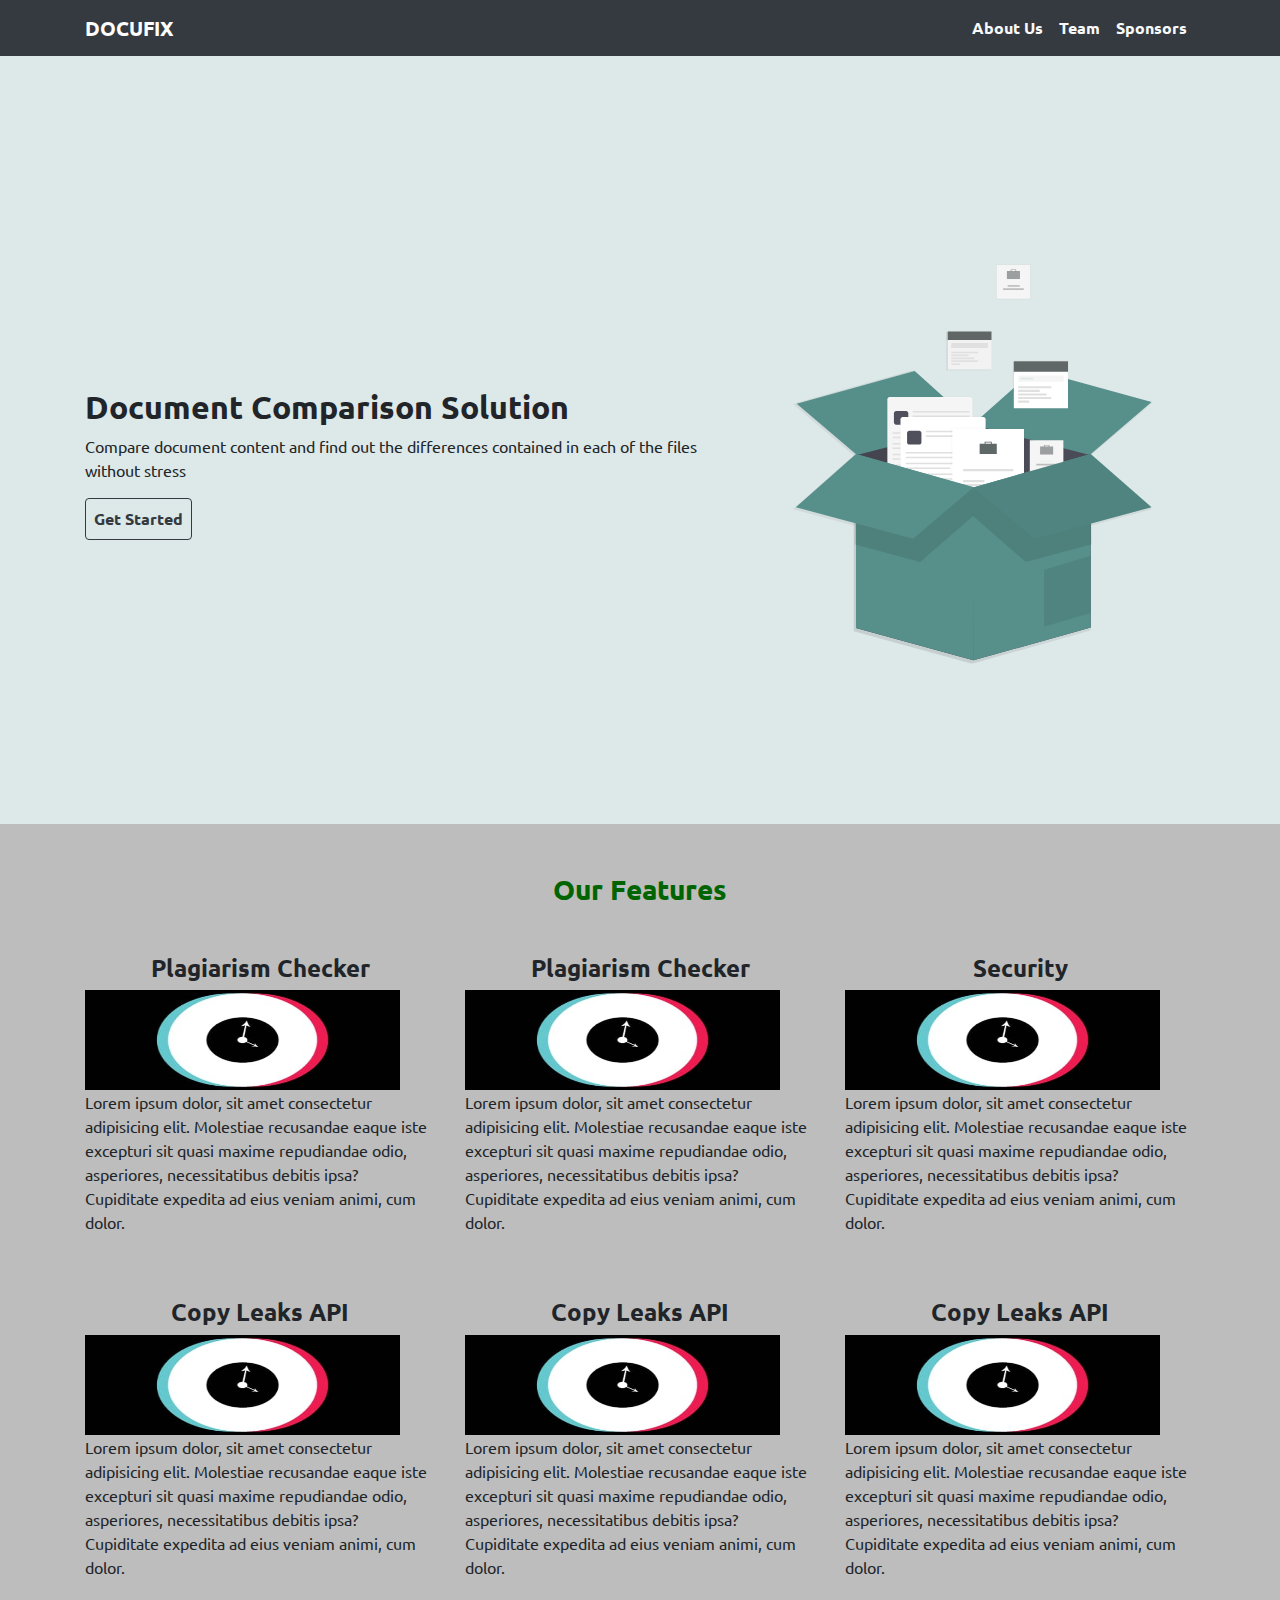
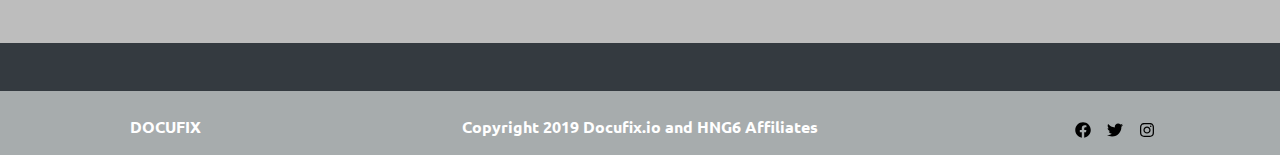
==== commit 93dcd03f: "newww" ====
--- a/index.html
+++ b/index.html
@@ -16,127 +16,14 @@
         />
         <title>Docufix</title>
     </head>
-    <style>
-/* #file-text{
-    display: flex;
-    justify-content: center;
-    align-items: center;
-    font-weight: bold;;
-}
-    #file{
-        display: flex;;
-        border-right: 2px solid black;
-        padding: 20px 30px 20px 0px;
-        align-items: center;
-    }
-    #text{
-        display: flex;
-        padding: 20px 0 20px 30px;
-        align-items: center;;
-    }
-#text-compare{
-    display: flex;
-    padding: 30px 60px;
-    justify-content: space-between;
-}
-    #text-1{
-        width: 44%;
-    }
-        .labels{
-            display: flex;
-            padding: 10px 0px 10px 30px;
-            width: 100%;
-            background-color: #000000;
-            color: white;
-            margin-bottom: -7px;
-            font-weight: bold;
-            
-        }
-            .labels img{
-                margin-right: 10px;
-            }
-    #arrow{
-        align-self: center;
-        
-    }
-    #text-2{
-        width: 44%;
-    }
-    .input-txt{
-        margin-top: -15px;
-        width: 100%;
-        height: 400px;
-        padding: 15px 30px;
-        color: black;
-    }
-    #button{
-        display: flex;
-        justify-content: center;
-        text-align: center;
-        margin-top: 30px;
-    }
-        button{
-            border-radius: 20px;
-            background-color: #000000;
-            color: #ffffff;
-            padding: 15px 30px;
-            border: none;
-            outline: none;
-            cursor: pointer;
-        }
-            button:hover{
-                font-weight: bold;
-                background-color: #221e1e;
-            }
-            button img{
-            width: 16.5px;
-            height: 16.5px;
-            vertical-align: middle;
-            margin-right: 10px;
-            }
-@media screen and (max-width: 600px){
-    #main-text{
-        margin-bottom: 25px;
-        font-size: 24px;
-    }
-    #file-text{
-        font-size: 18px;
-    }
-    #text-compare{
-        flex-direction: column;
-        padding: 30px 10px 10px 10px ;
-    }
-    #text-2, #text-1{
-        width: 100%;
-    }
-    button{
-        width: 70%;
-        font-size: 15px;
-    }
-}
-        .active1 {
-            border-bottom: 2px solid black;
-        }
-        textarea{
-            width: 100% !important;
-        } */
-        .active1 {
-            border-bottom: 2px solid black;
-        }
-        textarea{
-            width: 100% !important;
-        }
-        @media (max-width: 576px){
-            label{
-                display: block;
-            }
-        }
-    </style>
-    <body style="background-color:  white; font-family: Ubuntu;">
+    <body style="background-color:  #DDE8E8; font-family: Ubuntu;">
         <header>
             <nav class="navbar navbar-expand-lg navbar-dark bg-dark">
                 <div class="container">
-                    <a class="navbar-brand" href="#" style="font-weight: bold;"
+                    <a
+                        class="navbar-brand"
+                        href="index.html"
+                        style="font-weight: bold;"
                         >DOCUFIX</a
                     >
                     <button
@@ -155,164 +42,161 @@
                             class="navbar-nav ml-auto"
                             style="font-weight: bold;"
                         >
-                            <li class="nav-item active">
-                                <a class="nav-link" href="#">About Us</a>
+                            <li class="nav-item">
+                                <a class="nav-link text-light" href="#"
+                                    >About Us</a
+                                >
                             </li>
                             <li class="nav-item">
-                                <a class="nav-link" href="#">Team</a>
+                                <a class="nav-link text-light" href="#">Team</a>
                             </li>
                             <li class="nav-item">
-                                <a class="nav-link" href="#">Sponsors</a>
+                                <a class="nav-link text-light" href="#"
+                                    >Sponsors</a
+                                >
                             </li>
                         </ul>
                     </div>
                 </div>
             </nav>
         </header>
-        <div class="container" style="min-height: 100vh">
-            <h3 class="pt-5 font-weight-bold">Compare Two Documents</h3>
-            <h2 class="text-center mt-5">
-                <span
-                    ><a
+        <div class="container">
+            <div class="row align-items-center mt-5" style="min-height: 80vh">
+                <div class="col-md-7">
+                    <h2 style="font-weight:bold;">
+                        Document Comparison Solution
+                    </h2>
+                    <p>
+                        Compare document content and find out the differences
+                        contained in each of the files without stress
+                    </p>
+                    <a
                         href="#"
-                        id="fileBtn"
-                        class="active1"
-                        style="text-decoration: none; color:black;"
-                        ><img class="top-icons" src="https://res.cloudinary.com/dtbjhs8a6/image/upload/v1571193844/samples/figma%20career-list/lario/xisa8mltboqmepbzjqks.png">File</a
-                    ></span
+                        class="btn  p-2  btn-outline-dark"
+                        style="font-weight: bold;"
+                        >Get Started</a
+                    >
+                </div>
+                <div class="col-md-5">
+                    <img
+                        src="./images/undraw_collecting_fjjl 1.svg"
+                        alt=""
+                        style="width: 100%; height:400px;"
+                    />
+                </div>
+            </div>
+        </div>
+        <div style="background-color:  #BDBDBD">
+            <div class="container">
+                <h3
+                    class="text-center mb-5 pt-5"
+                    style="color: darkgreen; font-weight: bold"
                 >
-                |<span
-                    ><a
-                        href="#"
-                        id="textBtn"
-                        style="text-decoration: none; color:black;"
-                        ><img class="top-icons" src="https://res.cloudinary.com/dtbjhs8a6/image/upload/v1571193193/samples/figma%20career-list/lario/slpij76xxh4f7bpixbr5.png">Text
-                    </a></span
-                >
-            </h2>
-            <div id="file">
-                <div class="text-center mt-5">
-                    <form class="mb-5" id="uploadForm" method="POST" enctype="multipart/form-data">
-                        <div class="form-group">
-                            <label for="upload1" for="firstDocument" class="mr-md-5 font-weight-bold"
-                                >First Document:</label
-                            >
-                            <input
-                            id="upload1" type="file" name="file1" 
-                                style="border: 0;background-color: transparent;"
-                            />
-                        </div>
-                        <div class="form-group mt-5">
-                            <label for="upload2" for="secondDocument" class="mr-md-5 font-weight-bold"
-                                >Second Document:</label
-                            >
-                            <input
-                            id="upload2" type="file" name="file2" 
-                                style="border: 0;background-color: transparent;"
-                            />
-                        </div>
-                        <div class="form-group mt-5">
-                                <input id="uploadBtn" type="submit" value="submit" class="btn btn-success ml-md-5 mt-3"
-                                    />
-                            </div>
-                    </form>
+                    Our Features
+                </h3>
+                <div class="row">
+                    <div class="col-md-4 mb-5">
+                        <h4 class="font-weight-bold text-center">
+                            Plagiarism Checker
+                        </h4>
+                        <img
+                            src="./images/IMG-20191016-WA0000.jpg"
+                            alt=""
+                            style="height: 100px; width:90%;"
+                        />
+                        <p>
+                            Lorem ipsum dolor, sit amet consectetur adipisicing
+                            elit. Molestiae recusandae eaque iste excepturi sit
+                            quasi maxime repudiandae odio, asperiores,
+                            necessitatibus debitis ipsa? Cupiditate expedita ad
+                            eius veniam animi, cum dolor.
+                        </p>
+                    </div>
+                    <div class="col-md-4 mb-5">
+                        <h4 class="font-weight-bold  text-center">
+                            Plagiarism Checker
+                        </h4>
+                        <img
+                            src="./images/IMG-20191016-WA0000.jpg"
+                            alt=""
+                            style="height: 100px; width:90%;"
+                        />
+                        <p>
+                            Lorem ipsum dolor, sit amet consectetur adipisicing
+                            elit. Molestiae recusandae eaque iste excepturi sit
+                            quasi maxime repudiandae odio, asperiores,
+                            necessitatibus debitis ipsa? Cupiditate expedita ad
+                            eius veniam animi, cum dolor.
+                        </p>
+                    </div>
+                    <div class="col-md-4 mb-5">
+                        <h4 class="font-weight-bold  text-center">Security</h4>
+                        <img
+                            src="./images/IMG-20191016-WA0000.jpg"
+                            alt=""
+                            style="height: 100px; width:90%;"
+                        />
+                        <p>
+                            Lorem ipsum dolor, sit amet consectetur adipisicing
+                            elit. Molestiae recusandae eaque iste excepturi sit
+                            quasi maxime repudiandae odio, asperiores,
+                            necessitatibus debitis ipsa? Cupiditate expedita ad
+                            eius veniam animi, cum dolor.
+                        </p>
+                    </div>
+                    <div class="col-md-4 mb-5">
+                        <h4 class="font-weight-bold  text-center">
+                            Copy Leaks API
+                        </h4>
+                        <img
+                            src="./images/IMG-20191016-WA0000.jpg"
+                            alt=""
+                            style="height: 100px; width:90%;"
+                        />
+                        <p>
+                            Lorem ipsum dolor, sit amet consectetur adipisicing
+                            elit. Molestiae recusandae eaque iste excepturi sit
+                            quasi maxime repudiandae odio, asperiores,
+                            necessitatibus debitis ipsa? Cupiditate expedita ad
+                            eius veniam animi, cum dolor.
+                        </p>
+                    </div>
+                    <div class="col-md-4 mb-5">
+                        <h4 class="font-weight-bold  text-center">
+                            Copy Leaks API
+                        </h4>
+                        <img
+                            src="./images/IMG-20191016-WA0000.jpg"
+                            alt=""
+                            style="height: 100px; width:90%;"
+                        />
+                        <p>
+                            Lorem ipsum dolor, sit amet consectetur adipisicing
+                            elit. Molestiae recusandae eaque iste excepturi sit
+                            quasi maxime repudiandae odio, asperiores,
+                            necessitatibus debitis ipsa? Cupiditate expedita ad
+                            eius veniam animi, cum dolor.
+                        </p>
+                    </div>
+                    <div class="col-md-4 mb-5">
+                        <h4 class="font-weight-bold  text-center">
+                            Copy Leaks API
+                        </h4>
+                        <img
+                            src="./images/IMG-20191016-WA0000.jpg"
+                            alt=""
+                            style="height: 100px; width:90%;"
+                        />
+                        <p>
+                            Lorem ipsum dolor, sit amet consectetur adipisicing
+                            elit. Molestiae recusandae eaque iste excepturi sit
+                            quasi maxime repudiandae odio, asperiores,
+                            necessitatibus debitis ipsa? Cupiditate expedita ad
+                            eius veniam animi, cum dolor.
+                        </p>
+                    </div>
                 </div>
             </div>
-            <div id="text" style="display: none;">
-                <div class="row mt-5">
-                    <div class="col-md-5">
-                        <div class="card">
-                            <div class="card-header bg-dark text-light">
-                                <img class="white-txt" src="https://res.cloudinary.com/dtbjhs8a6/image/upload/v1571194266/samples/figma%20career-list/lario/ct8pi1qsjgonxsa7zdyn.png">Text
-                            </div>
-                            <div class="card-body">
-                                <textarea
-                                    placeholder="Write your text here" class=" pl-5" id="textareaBefore" cols="" rows="10"
-                                    style="border: 0;border-right:2px solid #444;border-left:2px solid #444;"
-                                ></textarea>
-                            </div>
-                        </div>
-                    </div>
-                    <div class="col-md-2 text-center"> <img id="compare-txt" src="https://res.cloudinary.com/dtbjhs8a6/image/upload/v1571193103/samples/figma%20career-list/lario/hyu5pvtsmqxymfx5ohwi.png"></div>
-                    <div class="col-md-5">
-                        <div class="card">
-                            <div class="card-header bg-dark text-light">
-                                <img class="white-txt" src="https://res.cloudinary.com/dtbjhs8a6/image/upload/v1571194266/samples/figma%20career-list/lario/ct8pi1qsjgonxsa7zdyn.png"> Text
-                            </div>
-                            <div class="card-body">
-                                <textarea
-                                    placeholder="Write your text here" class="input-txt pl-5" id="textareaAfter" cols="" rows="10"
-                                    style="border: 0;border-right:2px solid #444;border-left:2px solid #444;"
-                                ></textarea>
-                            </div>
-                        </div>
-                    </div>
-                </div>
-                <div class="text-center m-5" >
-                    <button value="compare" class="btn btn-dark font-weight-bold"
-                          type="submit" onclick="buttonCompareClicked();"> <img class="compare-img" src="https://res.cloudinary.com/dtbjhs8a6/image/upload/v1571193103/samples/figma%20career-list/lario/butfaguuckar9dl0i1ug.png">Compare</button
-                    >
-                </div>
-                <div>
-                    <div id="percentageD">DIFFERENCE :</div>
-                    <div id="percentageS">SIMILARITY: </div>
-                    <br>
-                    <br>
-                    <label>Result:</label>
-                    <br />
-                    <div contenteditable="true" id="textareaDifferences" style="border:1px solid;height:200px; width: 100%; min-height:25%;overflow: scroll;"></div>
-                </div>
-            
-                <button id="btn-export" onclick="exportHTML();">Export to word
-                    doc</button>
-            </div>
-
-            <!-- <div id="text" style="display: none;">
-                    <section id="text-compare">
-                            <div id="text-1">
-                                <label for="text" class="two-text">
-                                    
-                                    <div class="labels" >
-                                        <img class="white-txt" src="https://res.cloudinary.com/dtbjhs8a6/image/upload/v1571194266/samples/figma%20career-list/lario/ct8pi1qsjgonxsa7zdyn.png">
-                                        <span id="white-txt" class="compare">Text</span>
-                                    </div>
-                                </label> <br>
-                                <textarea placeholder="Write your text here" class="input-txt ms_word_filtered_html1" id="textareaBefore" cols="80" rows="10"></textarea>
-                            </div>
-                            <div id="arrow">
-                                <img id="compare-txt" src="https://res.cloudinary.com/dtbjhs8a6/image/upload/v1571193103/samples/figma%20career-list/lario/hyu5pvtsmqxymfx5ohwi.png">
-                            </div>
-                    
-                            <div class="add-text add-text2" id="text-2">
-                                <label for="text" class="two-text">
-                                    <div class="labels">
-                                        <img class="white-txt" src="https://res.cloudinary.com/dtbjhs8a6/image/upload/v1571194266/samples/figma%20career-list/lario/ct8pi1qsjgonxsa7zdyn.png">
-                                        <span id="white-txt" class="compare">Text</span>
-                                    </div>
-                                </label> <br>
-                                <textarea placeholder="Write your text here" class="input-txt  ms_word_filtered_html" id="textareaAfter" cols="80" rows="10"></textarea>
-                            </div>
-                        </section>
-                        <div id="button">
-                            <button type="submit" onclick="buttonCompareClicked();">
-                                <img class="compare-img" src="https://res.cloudinary.com/dtbjhs8a6/image/upload/v1571193103/samples/figma%20career-list/lario/butfaguuckar9dl0i1ug.png">
-                                <span class="compare-btn-txt" >COMPARE</span>
-                            </button>
-                        </div>
-                    <div>
-                            <div id="percentageD">DIFFERENCE :</div>
-                            <div id="percentageS">SIMILARITY: </div>
-                            <br>
-                            <br>
-                            <label>Result:</label>
-                            <br />
-                            <div contenteditable="true" id="textareaDifferences" style="border:1px solid;height:200px; width: 100%; min-height:25%;overflow: scroll;"></div>
-                        </div>
-                    
-                        <button id="btn-export" onclick="exportHTML();">Export to word
-                            doc</button>
-                </div>
-            </div> -->
         </div>
         <footer
             style="background-color: rgba(153, 157, 158, 0.808); color: white"
@@ -323,23 +207,23 @@
                     <div class="col-sm-2 text-center font-weight-bold">
                         <p>DOCUFIX</p>
                     </div>
-                    <div class="col-sm-7 text-center font-weight-bold">
+                    <div class="col-sm-8 text-center font-weight-bold">
                         <p>Copyright 2019 Docufix.io and HNG6 Affiliates</p>
                     </div>
-                    <div class="col-sm-3 text-center">
+                    <div class="col-sm-2 text-center">
                         <a href="#" class="p-2"
                             ><img
-                                src="./facebook.svg"
+                                src="./images/facebook.svg"
                                 alt=""
                                 style="height: 16px; width:16px;"/></a
                         ><a href="#" class="p-2"
                             ><img
-                                src="./twitter.svg"
+                                src="./images/twitter.svg"
                                 alt=""
                                 style="height: 16px; width:16px;"/></a
                         ><a href="#" class="p-2"
                             ><img
-                                src="./instagram.svg"
+                                src="./images/instagram.svg"
                                 alt=""
                                 style="height: 16px; width:16px;"
                         /></a>
@@ -349,603 +233,5 @@
         </footer>
         <script src="https://ajax.googleapis.com/ajax/libs/jquery/3.4.1/jquery.min.js"></script>
         <script src="https://maxcdn.bootstrapcdn.com/bootstrap/4.3.1/js/bootstrap.min.js"></script>
-        <script>
-            document
-                .getElementById("fileBtn")
-                .addEventListener("click", showFile);
-            document
-                .getElementById("textBtn")
-                .addEventListener("click", showtext);
-
-            function showFile() {
-                document.getElementById("file").style.display = "block";
-                document.getElementById("text").style.display = "none";
-                document.getElementById("fileBtn").classList.add("active1");
-                document.getElementById("textBtn").classList.remove("active1");
-            }
-            function showtext() {
-                document.getElementById("text").style.display = "block";
-                document.getElementById("file").style.display = "none";
-                document.getElementById("fileBtn").classList.remove("active1");
-                document.getElementById("textBtn").classList.add("active1");
-            }
-        </script>
-        <script src="index.js"></script>
-        <script type="text/javascript">
-  
-            // events
-              
-            function buttonCompareClicked()
-            {      
-                var textBefore = document.getElementById("textareaBefore").value;
-                var textAfter = document.getElementById("textareaAfter").value;
-              
-                var differences = new TextDifferencer().findDifferencesBetweenStrings
-                (
-                    textBefore,
-                    textAfter
-                );
-              
-             
-                var differencesAsString = differences.toString();
-              
-                var textareaDifferences = document.getElementById
-                (
-                    "textareaDifferences"
-                );
-                textareaDifferences.innerHTML =differencesAsString;
-                  
-            }
-              
-            // extensions
-              
-            function ArrayExtensions()
-            {
-                // extension class
-            }
-            {
-                Array.prototype.insertElementAt = function(element, index)
-                {
-                    this.splice(index, 0, element);
-                }
-              
-                Array.prototype.insertElementsAt = function(elements, index)
-                {
-                    for (var i = 0; i < elements.length; i++)
-                    {
-                        this.splice(index + i, 0, elements[i]);
-                    }
-                }
-              
-                Array.prototype.removeAt = function(index)
-                {
-                    this.splice(index, 1);
-                }
-            }
-              
-            // classes
-              
-            function TextDifferencer()
-            {
-                // do nothing
-            }
-            {
-                TextDifferencer.prototype.findDifferencesBetweenStrings = function(string0, string1)
-                {
-                    var lengthOfShorterString = 
-                        (string0.length <= string1.length ? string0.length : string1.length);
-             
-                    var numberOfExtremes = 2;   
-                    var passagePairsMatchingAtExtremes = [];
-                 
-                    for (var e = 0; e < numberOfExtremes; e++)
-                    {
-                        var lengthOfMatchingSubstring = 0;
-                 
-                        for (var i = 0; i < lengthOfShorterString; i++)
-                        {
-                            var offsetForString0 = (e == 0 ? i : string0.length - i - 1); 
-                            var offsetForString1 = (e == 0 ? i : string1.length - i - 1);
-             
-                            var charFromString0 = string0[offsetForString0];
-                            var charFromString1 = string1[offsetForString1];
-                 
-                            if (charFromString0 != charFromString1)
-                            {
-                                lengthOfMatchingSubstring = i;
-                                break;          
-                            }   
-                        }
-                 
-                        var matchingSubstringAtExtreme;
-             
-                        if (e == 0)
-                        {
-                            matchingSubstringAtExtreme = string0.substr(0, lengthOfMatchingSubstring);
-                            string0 = string0.substr(lengthOfMatchingSubstring);
-                            string1 = string1.substr(lengthOfMatchingSubstring);
-                        } else // if (e == 1)
-                        {
-                            matchingSubstringAtExtreme = string0.substr(string0.length - lengthOfMatchingSubstring);
-                            string0 = string0.substr(0, string0.length - lengthOfMatchingSubstring);
-                            string1 = string1.substr(0, string1.length - lengthOfMatchingSubstring);                
-                        }
-             
-                        var passagePairMatchingAtExtreme = new TextPassagePair
-                        (
-                            true, // doPassagesMatch
-                            [
-                                new TextPassage(matchingSubstringAtExtreme),
-                                new TextPassage(matchingSubstringAtExtreme),
-                            ]
-                        );
-             
-                        passagePairsMatchingAtExtremes.push
-                        (
-                            passagePairMatchingAtExtreme
-                        );
-                    }
-             
-                    var passagePairsAll = [];
-              
-                    var passagePairsMatching = this.findPassagePairsMatchingBetweenStrings
-                    (
-                        string0, string1, [ 0, 0 ]
-                    );
-              
-                    this.insertPassagePairsDifferentBetweenMatching
-                    (
-                        string0,
-                        string1,
-                        passagePairsMatching,
-                        passagePairsAll
-                    );
-             
-                    for (var e = 0; e < passagePairsMatchingAtExtremes.length; e++)
-                    {
-                        var passagePairMatchingAtExtreme = passagePairsMatchingAtExtremes[e];
-                        passagePairsAll.insertElementAt
-                        (
-                            passagePairMatchingAtExtreme, 
-                            (e == 0 ? 0 : passagePairsAll.length)
-                        );
-                    }
-                      
-                    var returnValue = new TextDifferences(passagePairsAll);
-              
-                    return returnValue;
-                }
-              
-                TextDifferencer.prototype.findPassagePairsMatchingBetweenStrings = function
-                (
-                    string0, string1, positionOffsets
-                )
-                {
-                    var passagePairsMatching = [];
-              
-                    var longestCommonPassagePair = this.findLongestCommonPassagePair
-                    (
-                        string0, 
-                        string1
-                    );
-              
-                    var longestCommonPassageText = longestCommonPassagePair.passages[0].text;
-                    var lengthOfCommonPassage = longestCommonPassageText.length;
-              
-                    if (lengthOfCommonPassage == 0)
-                    {
-                        return passagePairsMatching;    
-                    }
-              
-                    passagePairsMatching.push(longestCommonPassagePair);
-              
-                    var passages = longestCommonPassagePair.passages;
-                    var passage0 = passages[0];
-                    var passage1 = passages[1];
-              
-                    var passagePairsMatchingBeforeCommon = this.findPassagePairsMatchingBetweenStrings
-                    (
-                        string0.substr(0, passage0.position),
-                        string1.substr(0, passage1.position),
-                        [
-                            positionOffsets[0], 
-                            positionOffsets[1]
-                        ]
-                    );
-              
-                    var passagePairsMatchingAfterCommon = this.findPassagePairsMatchingBetweenStrings
-                    (
-                        string0.substr
-                        (
-                            passage0.position + lengthOfCommonPassage
-                        ),
-                        string1.substr
-                        (
-                            passage1.position + lengthOfCommonPassage
-                        ),
-                        [
-                            positionOffsets[0] 
-                                + passage0.position 
-                                + lengthOfCommonPassage,
-              
-                            positionOffsets[1] 
-                                + passage1.position 
-                                + lengthOfCommonPassage
-                        ]
-                    );
-              
-                    var passagePairSetsMatchingBeforeAndAfter = 
-                    [
-                        passagePairsMatchingBeforeCommon,
-                        passagePairsMatchingAfterCommon
-                    ];
-              
-                    for (var i = 0; i < passagePairSetsMatchingBeforeAndAfter.length; i++)
-                    {
-                        var passagePairsToInsert = passagePairSetsMatchingBeforeAndAfter[i];
-                        passagePairsMatching.insertElementsAt
-                        (          
-                            passagePairsToInsert,
-                            (i == 0 ? 0 : passagePairsMatching.length)
-                        );
-                    }
-              
-                    for (var i = 0; i < longestCommonPassagePair.passages.length; i++)
-                    {
-                        var passage = longestCommonPassagePair.passages[i];
-                        passage.position += positionOffsets[i];
-                    }
-              
-                    return passagePairsMatching;
-                }
-              
-                TextDifferencer.prototype.findLongestCommonPassagePair = function(string0, string1)
-                {
-                    var passage0 = new TextPassage("", 0);
-                    var passage1 = new TextPassage("", 0);
-              
-                    var returnValue = new TextPassagePair
-                    (
-                        true, // doPassagesMatch
-                        [
-                            passage0, passage1
-                        ]
-                    );
-              
-                    var lengthOfString0 = string0.length;
-                    var lengthOfString1 = string1.length;
-              
-                    var substringLengthsForRow = null;
-                    var substringLengthsForRowPrev;
-              
-                    var lengthOfLongestCommonSubstringSoFar = 0;
-                    var longestCommonSubstringsSoFar = "";
-                    var cellIndex = 0;
-              
-                    // Build a table whose y-axis is chars from string0,
-                    // and whose x-axis is chars from string1.
-                    // Put length of the longest substring in each cell.
-              
-                    for (var i = 0; i < lengthOfString0; i++)
-                    {
-                        substringLengthsForRowPrev = substringLengthsForRow;
-                        substringLengthsForRow = [];
-              
-                        for (var j = 0; j < lengthOfString1; j++)
-                        {
-                            if (string0[i] != string1[j])
-                            {
-                                substringLengthsForRow[j] = 0;
-                            }
-                            else 
-                            {
-                                var cellValue;
-              
-                                if (i == 0 || j == 0)
-                                {
-                                    // first row or column
-                                    cellValue = 1;
-                                }
-                                else
-                                {
-                                    // Copy cell to upper left, add 1.
-                                    cellValue = substringLengthsForRowPrev[j - 1] + 1;
-                                }
-              
-                                substringLengthsForRow[j] = cellValue;
-              
-                                if (cellValue > lengthOfLongestCommonSubstringSoFar)
-                                {
-                                    lengthOfLongestCommonSubstringSoFar = cellValue;
-                                    var startIndex = i - lengthOfLongestCommonSubstringSoFar + 1;
-                                    var longestCommonSubstringSoFar = string0.substring // not "substr"!
-                                    (
-                                        startIndex, 
-                                        i + 1
-                                    );
-              
-                                    passage0.text = longestCommonSubstringSoFar;
-                                    passage0.position = startIndex;
-              
-                                    passage1.text = longestCommonSubstringSoFar;
-                                    passage1.position = j - lengthOfLongestCommonSubstringSoFar + 1;
-                                }
-                            }
-                        }
-                    }
-              
-                    return returnValue;
-                }
-              
-                TextDifferencer.prototype.insertPassagePairsDifferentBetweenMatching = function
-                (
-                    string0,
-                    string1,
-                    passagePairsToInsertBetween,
-                    passagePairsAll
-                )
-                {   
-                    passagePairsToInsertBetween.insertElementAt
-                    (
-                        new TextPassagePair
-                        (
-                            true, // doPassagesMatch
-                            [
-                                new TextPassage("", 0),
-                                new TextPassage("", 0)
-                            ]
-                        ),
-                        0
-                    );
-              
-                    passagePairsToInsertBetween.push
-                    (
-                        new TextPassagePair
-                        (
-                            true, // doPassagesMatch
-                            [
-                                new TextPassage("", string0.length),
-                                new TextPassage("", string1.length)
-                            ]
-                        )
-                    );
-              
-                    var pMax = passagePairsToInsertBetween.length - 1;
-              
-                    for (var p = 0; p < pMax; p++)
-                    {
-                        passagePairToInsertAfter = passagePairsToInsertBetween[p];
-                        passagePairToInsertBefore = passagePairsToInsertBetween[p + 1];
-              
-                        this.buildAndInsertPassagePairBetweenExisting
-                        (
-                            string0,
-                            string1,
-                            passagePairToInsertBefore,
-                            passagePairToInsertAfter,
-                            passagePairsAll
-                        );
-              
-                        passagePairsAll.push(passagePairToInsertBefore);
-                    }
-              
-                    var indexOfPassagePairFinal = passagePairsAll.length - 1;
-              
-                    var passagePairFinal = passagePairsAll[indexOfPassagePairFinal];
-              
-                    if 
-                    (
-                        passagePairFinal.doPassagesMatch == true 
-                        && passagePairFinal.passages[0].text.length == 0
-                    )
-                    {
-                        passagePairsAll.removeAt(indexOfPassagePairFinal, 1);
-                    }
-                }
-              
-                TextDifferencer.prototype.buildAndInsertPassagePairBetweenExisting = function
-                (
-                    string0, 
-                    string1, 
-                    passagePairToInsertBefore, 
-                    passagePairToInsertAfter,
-                    passagePairsAll
-                )
-                {
-                    var lengthOfPassageToInsertAfter = passagePairToInsertAfter.passages[0].text.length;
-              
-                    var positionsForPassagePairDifferent = 
-                    [
-                        [
-                            passagePairToInsertAfter.passages[0].position 
-                                + lengthOfPassageToInsertAfter,
-              
-                            passagePairToInsertAfter.passages[1].position 
-                                + lengthOfPassageToInsertAfter
-                        ],        
-                        [
-                            passagePairToInsertBefore.passages[0].position,
-                            passagePairToInsertBefore.passages[1].position
-                        ]          
-                    ];
-              
-                    var passageToInsert0 =  new TextPassage
-                    (
-                        string0.substring // not "substr"!
-                        (
-                            positionsForPassagePairDifferent[0][0], 
-                            positionsForPassagePairDifferent[1][0]
-                        ),
-                        positionsForPassagePairDifferent[0][0]
-                    );
-              
-                    var passageToInsert1 = new TextPassage
-                    (
-                        string1.substring  // not "substr"!
-                        (
-                            positionsForPassagePairDifferent[0][1], 
-                            positionsForPassagePairDifferent[1][1]
-                        ),
-                        positionsForPassagePairDifferent[0][1]
-                    );
-              
-                    var passagePairToInsert = new TextPassagePair
-                    (
-                        false, // doPassagesMatch
-                        [
-                            passageToInsert0,
-                            passageToInsert1
-                        ]
-                    );
-              
-                    if 
-                    (
-                        passagePairToInsert.passages[0].text.length > 0
-                        || passagePairToInsert.passages[1].text.length > 0
-                    )
-                    {
-                        passagePairsAll.push(passagePairToInsert);
-                    }
-              
-                } 
-            }
-             
-            function TextDifferences(passagePairs)
-            {
-                this.passagePairs = passagePairs;
-            }
-            {
-                // instance methods
-              
-                TextDifferences.prototype.toString = function()
-                {
-                    var returnValue = "";
-              
-                    for (var p = 0; p < this.passagePairs.length; p++)
-                    {
-                        var passagePair = this.passagePairs[p];
-                        var passagePairAsString = passagePair.toString();
-              
-                        returnValue += passagePairAsString;
-                    }
-              
-                    return returnValue ; 
-                }   
-             
-            }
-              
-            function TextPassage(text, position)
-            {
-                this.text = text;
-                this.position = position;
-            }
-              
-            function TextPassagePair(doPassagesMatch, passages)
-            {
-                this.doPassagesMatch = doPassagesMatch;
-                this.passages = passages;   
-            }
-            {
-                TextPassagePair.prototype.toString = function()
-                {
-                    var textBefore = document.getElementById("textareaBefore").value;
-                var textAfter = document.getElementById("textareaAfter").value;
-                
-                var removed = Math.floor(this.passages[0].text.length);
-                var added = Math.floor(this.passages[1].text.length);
-               
-                    
-                    var similarity =Math.floor((textBefore.length - (removed + added))/ textBefore.length * 100);
-                    var difference =  Math.floor(100 - similarity);
-                    var returnValue = "";
-              
-                    if (this.doPassagesMatch == true)
-                    {
-                        returnValue = this.passages[0].text;
-                        returnValue = this.escapeStringForHTML(returnValue);
-                    }
-                    else
-                    {
-                        returnValue += "<mark style='background-color:red'>";
-                        returnValue += this.escapeStringForHTML(this.passages[0].text);
-                        returnValue += "</mark><mark style='background-color:yellow'>";
-                        returnValue += this.escapeStringForHTML(this.passages[1].text);
-                        returnValue += "</mark>"; 
-                    if(difference <= 0){
-                        difference = "No difference";
-                        similarity = similarity;
-                    document.getElementById('percentageD').textContent = `DIFFERENCE: ${difference }`;
-                    document.getElementById('percentageS').textContent = ` SIMILARITY:${similarity}% `;
-                    console.log(difference, similarity);
-                    } else if( similarity <= 0){
-                        difference = difference;
-                        similarity = "No similarity";
-                        document.getElementById('percentageD').textContent = `DIFFERENCE: ${difference }%`;
-                    document.getElementById('percentageS').textContent = ` SIMILARITY:${similarity} `;
-                    } else{
-                        difference = difference;
-                        similarity = similarity;
-                        document.getElementById('percentageD').textContent = `DIFFERENCE: ${difference }%`;
-                    document.getElementById('percentageS').textContent = ` SIMILARITY:${similarity}% `;
-                    }
-        
-                    document.getElementById('percentageD').textContent = `DIFFERENCE: ${difference }%`;
-                    document.getElementById('percentageS').textContent = ` SIMILARITY:${similarity}% `;
-                    console.log(difference, similarity);
-                    }
-                    return returnValue;
-                }
-             
-                TextPassagePair.prototype.escapeStringForHTML = function(stringToEscape)
-                {
-                    var returnValue = stringToEscape.replace
-                    (
-                        "&", "&amp;"
-                    ).replace
-                    (
-                        "<", "&lt;"
-                    ).replace
-                    (
-                        ">", "&gt;"
-                    ).replace
-                    (
-                        "\n", "<br />"
-                    );
-             
-                    return returnValue;
-                }
-            }
-              
-            
-              var p = doucument.getElementById('before').inner.value;
-            function checkpercentage(){
-            
-                  document.getElementById('display').innerHTML = p;
-              }
-            </script>
-        
-        
-        
-        
-        
-        <script>
-            function exportHTML(){
-               var header = "<html xmlns:o='urn:schemas-microsoft-com:office:office' "+
-                    "xmlns:w='urn:schemas-microsoft-com:office:word' "+
-                    "xmlns='http://www.w3.org/TR/REC-html40'>"+
-                    "<head><meta charset='utf-8'><title>Export HTML to Word Document with JavaScript</title></head><body>";
-               var footer = "</body></html>";
-               var sourceHTML = header+document.getElementById("textareaDifferences").innerHTML+footer;
-               
-               var source = 'data:application/vnd.ms-word;charset=utf-8,' + encodeURIComponent(sourceHTML);
-               var fileDownload = document.createElement("a");
-               document.body.appendChild(fileDownload);
-               fileDownload.href = source;
-               fileDownload.download = 'document.doc';
-               fileDownload.click();
-               document.body.removeChild(fileDownload);
-            }
-        </script>
-      
     </body>
 </html>
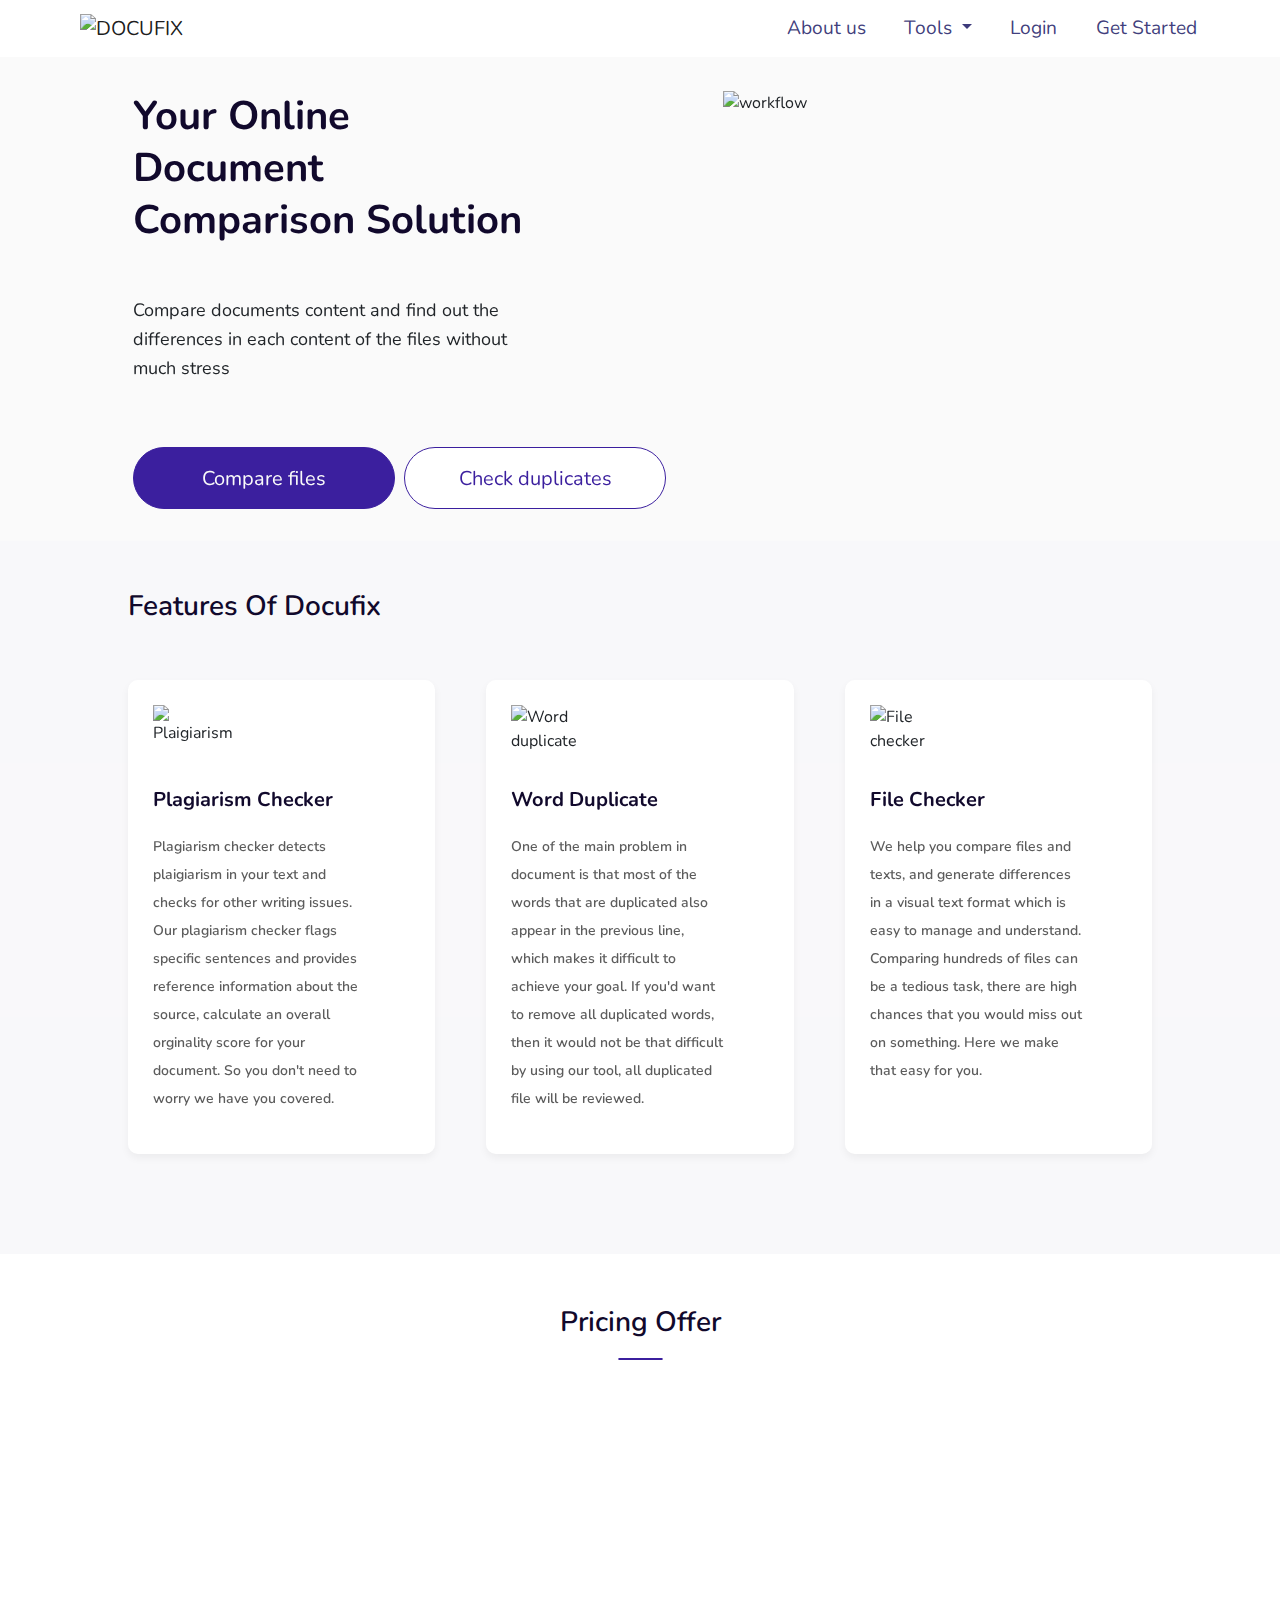
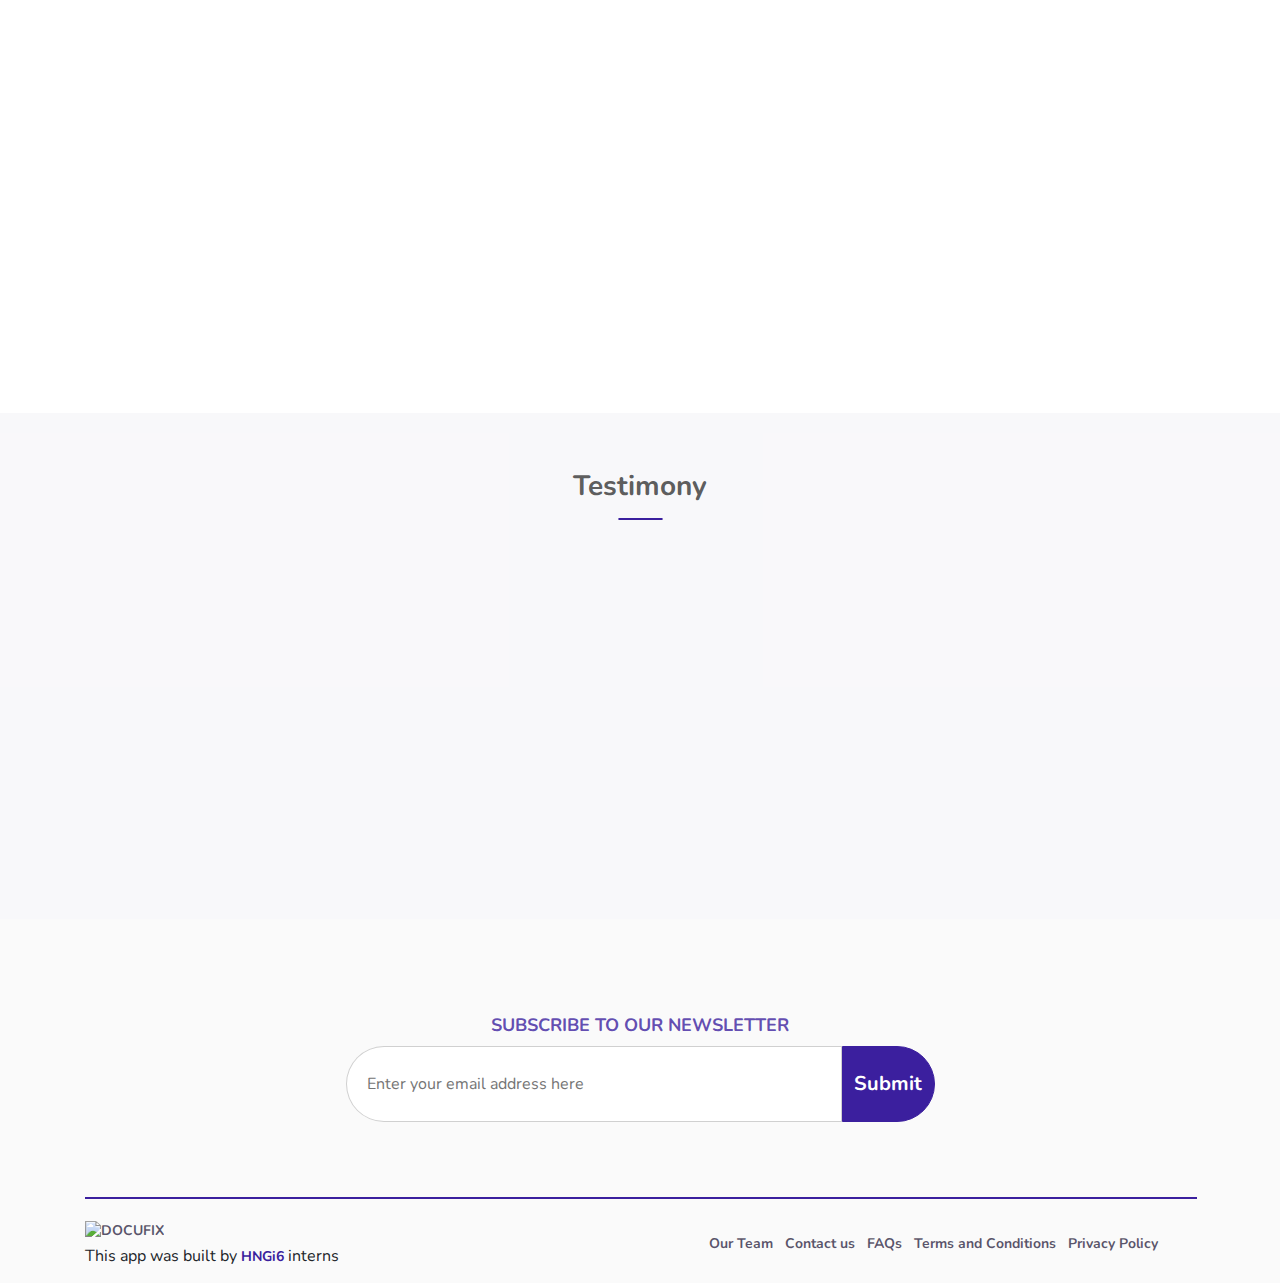
==== commit e7ff635b: "jionrvinir" ====
--- a/index.html
+++ b/index.html
@@ -1,237 +1,338 @@
 <!DOCTYPE html>
-<html lang="en">
+<html>
     <head>
         <meta charset="UTF-8" />
         <meta name="viewport" content="width=device-width, initial-scale=1.0" />
-        <meta http-equiv="X-UA-Compatible" content="ie=edge" />
-        <link
-            rel="stylesheet"
-            href="https://stackpath.bootstrapcdn.com/bootstrap/4.3.1/css/bootstrap.min.css"
-            integrity="sha384-ggOyR0iXCbMQv3Xipma34MD+dH/1fQ784/j6cY/iJTQUOhcWr7x9JvoRxT2MZw1T"
-            crossorigin="anonymous"
-        />
-        <link
-            href="https://fonts.googleapis.com/css?family=Ubuntu:400,700&display=swap"
-            rel="stylesheet"
-        />
-        <title>Docufix</title>
+        <meta http-equiv="X-UA-Compatible" content="ie-edge" />
+        <meta name="theme-color" content="#333" />
+        <link href="https://fonts.googleapis.com/css?family=Nunito&display=swap" rel="stylesheet">
+        <link rel="stylesheet" href="https://cdnjs.cloudflare.com/ajax/libs/font-awesome/5.11.2/css/all.min.css" integrity="sha256-+N4/V/SbAFiW1MPBCXnfnP9QSN3+Keu+NlB+0ev/YKQ=" crossorigin="anonymous" />
+        <link rel="manifest" href="manifest.json" />
+        <link rel="icon" type="image/png" href="https://res.cloudinary.com/thecavemann/image/upload/v1571839870/logo_g4kuoa.png"/>
+        <link href="https://unpkg.com/aos@2.3.1/dist/aos.css" rel="stylesheet">
+        <link rel="stylesheet" type="text/css" href="css/header&footer.css">
+        <link rel="icon" type="image/png" href="https://res.cloudinary.com/thecavemann/image/upload/v1571839870/logo_g4kuoa.png"/>
+        <link rel="stylesheet" href="https://stackpath.bootstrapcdn.com/bootstrap/4.3.1/css/bootstrap.min.css" integrity="sha384-ggOyR0iXCbMQv3Xipma34MD+dH/1fQ784/j6cY/iJTQUOhcWr7x9JvoRxT2MZw1T" crossorigin="anonymous">
+        <link href="css/main.css" rel="stylesheet" />
+        <title>DOCUFIX</title>
     </head>
-    <body style="background-color:  #DDE8E8; font-family: Ubuntu;">
-        <header>
-            <nav class="navbar navbar-expand-lg navbar-dark bg-dark">
-                <div class="container">
-                    <a
-                        class="navbar-brand"
-                        href="index.html"
-                        style="font-weight: bold;"
-                        >DOCUFIX</a
-                    >
-                    <button
-                        class="navbar-toggler border-0"
-                        type="button"
-                        data-toggle="collapse"
-                        data-target="#navbarNav"
-                        aria-controls="navbarNav"
-                        aria-expanded="false"
-                        aria-label="Toggle navigation"
-                    >
-                        <span class="navbar-toggler-icon"></span>
+    <body>
+        <!-- Header Start -->
+        <!-- Desktop Header -->
+                <!--Header-->
+                <header>
+                  <nav class="navbar navbar-expand-lg navbar-light scrolling-navbar fixed-top">
+                    <a class="navbar-brand px-sm-5 ml-3" href="index.html"><img src="https://res.cloudinary.com/kuic/image/upload/v1573054016/docufix/Group_1_5_olg2uj.svg" alt="DOCUFIX" id="image"></a>
+                    <button class="navbar-toggler" type="button" data-toggle="collapse" data-target="#navbarSupportedContent" aria-controls="navbarSupportedContent" aria-expanded="false" aria-label="Toggle navigation">
+                      <span class="navbar-toggler-icon"></span>
                     </button>
-                    <div class="collapse navbar-collapse" id="navbarNav">
-                        <ul
-                            class="navbar-nav ml-auto"
-                            style="font-weight: bold;"
-                        >
-                            <li class="nav-item">
-                                <a class="nav-link text-light" href="#"
-                                    >About Us</a
-                                >
-                            </li>
-                            <li class="nav-item">
-                                <a class="nav-link text-light" href="#">Team</a>
-                            </li>
-                            <li class="nav-item">
-                                <a class="nav-link text-light" href="#"
-                                    >Sponsors</a
-                                >
-                            </li>
-                        </ul>
+                  
+                    <div class="collapse navbar-collapse" id="navbarSupportedContent">
+                      <ul class="navbar-nav ml-auto px-5">
+                        <li class="nav-item">
+                          <a class="nav-link text-center" href="about_us.html">About us</a>
+                        </li>
+                        <li class="nav-item dropdown">
+                          <a class="nav-link dropdown-toggle text-center" href="#" id="navbarDropdown" role="button" data-toggle="dropdown" aria-haspopup="true" aria-expanded="false">
+                            Tools
+                          </a>
+                          <div class="dropdown-menu" aria-labelledby="navbarDropdown">
+                            <a class="dropdown-item text-justify" href="fileUpload.html">Compare files</a>
+                            <a class="dropdown-item text-justify" href="grammarChecker.html">Grammar Check</a>
+                            <a class="dropdown-item text-justify" href="fileDuplicate.html">Duplicates Check</a>
+                            <a class="dropdown-item text-justify" href="paraphrase.html">Paraphrasing tool</a>
+                          </div>
+                        </li>
+                        <!--<li class="nav-item dropdown">
+                          <a class="nav-link dropdown-toggle text-center" href="#" id="navbarDropdown" role="button" data-toggle="dropdown" aria-haspopup="true" aria-expanded="false">
+                            Support
+                          </a>
+                          <div class="dropdown-menu" aria-labelledby="navbarDropdown">
+                            <a class="dropdown-item text-justify" href="faq.html">FAQ</a>
+                            <a class="dropdown-item text-justify" href="contact.html">Contact Us</a>
+                            <a class="dropdown-item text-justify" href="why-use-docufix.html">Why use Docufix</a>
+                            <a class="dropdown-item text-justify" href="privacy.html">Privacy Policy</a>
+                            <a class="dropdown-item text-justify" href="termsOfService.html">Terms of Service</a>
+                          </div>
+                        </li>-->
+                        <li class="nav-item">
+                            <a class="nav-link text-center" href="teampage.html">Login</a>
+                        </li>
+                        <li class="nav-item">
+                          <a class="nav-link text-center" href="login.php">Get Started</a>
+                        </li>
+                        
+                      </ul>
                     </div>
-                </div>
-            </nav>
-        </header>
-        <div class="container">
-            <div class="row align-items-center mt-5" style="min-height: 80vh">
-                <div class="col-md-7">
-                    <h2 style="font-weight:bold;">
-                        Document Comparison Solution
-                    </h2>
-                    <p>
-                        Compare document content and find out the differences
-                        contained in each of the files without stress
-                    </p>
-                    <a
-                        href="#"
-                        class="btn  p-2  btn-outline-dark"
-                        style="font-weight: bold;"
-                        >Get Started</a
-                    >
-                </div>
-                <div class="col-md-5">
-                    <img
-                        src="./images/undraw_collecting_fjjl 1.svg"
-                        alt=""
-                        style="width: 100%; height:400px;"
-                    />
-                </div>
-            </div>
+                  </nav>
+            </header>
+
+        <!-- Mobile Header -->
+        <!-- <i class="fas fa-bars" id="open" onclick="openSideNav()"></i>
+
+        <div id="side-nav-wrapper">
+          <ul class="side-nav">
+            <li><a href="#">About us</a></li>
+            <li><a href="#">Tools<i class="fas fa-caret-down"></i></a>
+              <ul>
+                <li><a href="https://docufix.io/fileUpload.html">Compare files</a></li>
+                <li><a href="https://docufix.io/grammarChecker.html">Grammar Check</a></li>
+                <li><a href="https://docufix.io/fileDuplicate.html">Duplicates Check</a></li>
+                <li><a href="plagiarismChecker.html">Plagiarism Check</a></li>
+                <li><a href="https://docufix.io/paraphrase.html">Paraphrasing tool</a></li>
+              </ul>
+            </li>
+            <li><a href="#">Login</a></li>
+            <li><a class="active" href="#">Get started</a></li>
+          </ul>
+        </div> -->
+        <!-- Header Ends -->
+
+        <!-- Banner Starts -->
+        <section class="banner-wrapper">
+            <div class="banner">
+                <div class="banner-text" data-aos="fade-right" data-aos-duration="1500">
+                    <h3>Your Online Document Comparison Solution</h3>
+                    <p>Compare documents content and find out the differences in each content of the files without much stress</p>
+                </div>
+                <div data-aos="fade-right" data-aos-duration="1500" data-aos-delay="200">
+                    <button class="b-btn comp-btn"><a href="./fileUpload.html">Compare files</a></button>
+                    <button class="b-btn dup-btn"><a href="./fileDuplicate.html">Check duplicates</a></button>
+                </div>
+            </div>
+    
+            <div class="banner-img" data-aos="fade-down" data-aos-duration="1800">
+                <img src="https://res.cloudinary.com/theonlybakare/image/upload/v1572801658/drawkit_hw20tz.png" alt="workflow" />
+            </div>
+        </section>
+        <!-- Banner Ends -->
+
+        <!-- Feature Section Starts -->
+        <div class="feature-wrapper">
+          <div class="feature-content">
+            <h3>Features Of Docufix</h3>
+            
+            <div class="feature-content-text-wrapper">
+              <div class="feature-content-text feat-1" data-aos="fade-up" data-aos-duration="2000" data-aos-easing="ease-in-out">
+                  <div class="feature-content-asset">
+                    <img src="https://res.cloudinary.com/theonlybakare/image/upload/v1573037501/Plagiarism_s3zf2l.png" alt="Plaigiarism" />
+                  </div>
+                  <h2>Plagiarism Checker</h2>
+                  <p>Plagiarism checker detects plaigiarism in your text and checks for other writing issues. Our plagiarism checker flags specific sentences and provides reference information about the source, calculate an overall orginality score for your document. So you don't need to worry we have you covered.</p>
+              </div>
+              <div class="feature-content-text feat-2" data-aos="fade-up" data-aos-duration="2000" data-aos-delay="300" data-aos-easing="ease-in-out">
+                  <div class="feature-content-asset">
+                    <img src="https://res.cloudinary.com/theonlybakare/image/upload/v1573037501/Word_duplicate_sbqism.png" alt="Word duplicate" />
+                  </div>
+                  <h2>Word Duplicate</h2>
+                  <p>One of the main problem in document is that most of the words that are duplicated also appear in the previous line, which makes it difficult to achieve your goal. If you'd want to remove all duplicated words, then it would not be that difficult by using our tool, all duplicated file will be reviewed.</p>
+              </div>
+              <div class="feature-content-text feat-3" data-aos="fade-up" data-aos-duration="2000" data-aos-delay="600" data-aos-easing="ease-in-out">
+                  <div class="feature-content-asset">
+                    <img src="https://res.cloudinary.com/theonlybakare/image/upload/v1573037501/File_checker_xz39qn.png" alt="File checker" />
+                  </div>
+                  <h2>File Checker</h2>
+                  <p>We help you compare files and texts, and generate differences in a visual text format which is easy to manage and understand. Comparing hundreds of files can be a tedious task, there are high chances that you would miss out on something. Here we make that easy for you.</p>
+              </div>
+            </div>
+          </div>
         </div>
-        <div style="background-color:  #BDBDBD">
-            <div class="container">
-                <h3
-                    class="text-center mb-5 pt-5"
-                    style="color: darkgreen; font-weight: bold"
-                >
-                    Our Features
-                </h3>
-                <div class="row">
-                    <div class="col-md-4 mb-5">
-                        <h4 class="font-weight-bold text-center">
-                            Plagiarism Checker
-                        </h4>
-                        <img
-                            src="./images/IMG-20191016-WA0000.jpg"
-                            alt=""
-                            style="height: 100px; width:90%;"
-                        />
-                        <p>
-                            Lorem ipsum dolor, sit amet consectetur adipisicing
-                            elit. Molestiae recusandae eaque iste excepturi sit
-                            quasi maxime repudiandae odio, asperiores,
-                            necessitatibus debitis ipsa? Cupiditate expedita ad
-                            eius veniam animi, cum dolor.
-                        </p>
+        <!-- Feature Section Ends -->
+
+        <!-- Pricing Plan Section Begins -->
+        <div class="pricing-wrapper">
+          <div class="pricing-content-wrapper">
+            <h3>Pricing Offer</h3>
+            <hr>
+            <div class="price-container">
+              <div class="pricing-contents pr-1" data-aos="fade-right" data-aos-duration="2000">
+                <div class="pricing-content-text">
+                  <div class="rectangle">
+                    <p>20 Comparisons a month</p>
+                    <p>Ads</p>
+                  </div>
+                  <h3>FREE PLAN</h3>
+                  <div class="money-wrapper">
+                    <div>
+                        <h3 class="money">$0</h3><sub>/month</sub>
                     </div>
-                    <div class="col-md-4 mb-5">
-                        <h4 class="font-weight-bold  text-center">
-                            Plagiarism Checker
-                        </h4>
-                        <img
-                            src="./images/IMG-20191016-WA0000.jpg"
-                            alt=""
-                            style="height: 100px; width:90%;"
-                        />
-                        <p>
-                            Lorem ipsum dolor, sit amet consectetur adipisicing
-                            elit. Molestiae recusandae eaque iste excepturi sit
-                            quasi maxime repudiandae odio, asperiores,
-                            necessitatibus debitis ipsa? Cupiditate expedita ad
-                            eius veniam animi, cum dolor.
-                        </p>
+                  </div>
+                  <div class="users">
+                    <p>Unlimited plagiarism check</p>
+                    <p>15 grammer Check</p>
+                    <p>5 duplicate check</p>
+                    <p>5 compare files</p>
+                    <p>3 file format downloads</p>
+                    <p>(.docx, .txt, .pdf)</p>
+                  </div>
+                  <div class="button-container">
+                    <button class="money-btn-2"><a href="#">Get Plan</a></button>
+                  </div>
+                </div>
+              </div>
+
+              <div class="pricing-contents pr-2" data-aos="fade-up" data-aos-duration="2000">
+                <div class="pricing-content-text">
+                  <div class="rectangle r2">
+                    <p>100 Comparisons a month</p>
+                    <p>No Ads</p>
+                  </div>
+                  <h3>BASIC PLAN</h3>
+                  <div class="money-wrapper">
+                    <div>
+                        <h3 class="money">$12</h3><sub>/month</sub>
                     </div>
-                    <div class="col-md-4 mb-5">
-                        <h4 class="font-weight-bold  text-center">Security</h4>
-                        <img
-                            src="./images/IMG-20191016-WA0000.jpg"
-                            alt=""
-                            style="height: 100px; width:90%;"
-                        />
-                        <p>
-                            Lorem ipsum dolor, sit amet consectetur adipisicing
-                            elit. Molestiae recusandae eaque iste excepturi sit
-                            quasi maxime repudiandae odio, asperiores,
-                            necessitatibus debitis ipsa? Cupiditate expedita ad
-                            eius veniam animi, cum dolor.
-                        </p>
+                  </div>
+                  <div class="users">
+                    <p>Unlimited plagiarism check</p>
+                    <p>Unlimited grammer Check</p>
+                    <p>15 duplicate check</p>
+                    <p>10 compare files</p>
+                    <p>8 file format downloads</p>
+                    <p>(.docx, .txt, .pdf, .json, .xml, .csv, .rtf, .xls)</p>
+                  </div>
+                  <div class="button-container">
+                    <button class="money-btn-2"><a href="#">Get Plan</a></button>
+                  </div>
+              </div>
+            </div>
+
+              <div class="pricing-contents pr-3" data-aos="fade-left" data-aos-duration="2000">
+                <div class="pricing-content-text">
+                  <div class="rectangle r3">
+                    <p>Unlimited Comparisons a month</p>
+                    <p>No Ads</p>
+                  </div>
+                  <h3>PRO PLAN</h3>
+                  <div class="money-wrapper">
+                    <div>
+                        <h3 class="money">$48</h3><sub>/month</sub>
                     </div>
-                    <div class="col-md-4 mb-5">
-                        <h4 class="font-weight-bold  text-center">
-                            Copy Leaks API
-                        </h4>
-                        <img
-                            src="./images/IMG-20191016-WA0000.jpg"
-                            alt=""
-                            style="height: 100px; width:90%;"
-                        />
-                        <p>
-                            Lorem ipsum dolor, sit amet consectetur adipisicing
-                            elit. Molestiae recusandae eaque iste excepturi sit
-                            quasi maxime repudiandae odio, asperiores,
-                            necessitatibus debitis ipsa? Cupiditate expedita ad
-                            eius veniam animi, cum dolor.
-                        </p>
-                    </div>
-                    <div class="col-md-4 mb-5">
-                        <h4 class="font-weight-bold  text-center">
-                            Copy Leaks API
-                        </h4>
-                        <img
-                            src="./images/IMG-20191016-WA0000.jpg"
-                            alt=""
-                            style="height: 100px; width:90%;"
-                        />
-                        <p>
-                            Lorem ipsum dolor, sit amet consectetur adipisicing
-                            elit. Molestiae recusandae eaque iste excepturi sit
-                            quasi maxime repudiandae odio, asperiores,
-                            necessitatibus debitis ipsa? Cupiditate expedita ad
-                            eius veniam animi, cum dolor.
-                        </p>
-                    </div>
-                    <div class="col-md-4 mb-5">
-                        <h4 class="font-weight-bold  text-center">
-                            Copy Leaks API
-                        </h4>
-                        <img
-                            src="./images/IMG-20191016-WA0000.jpg"
-                            alt=""
-                            style="height: 100px; width:90%;"
-                        />
-                        <p>
-                            Lorem ipsum dolor, sit amet consectetur adipisicing
-                            elit. Molestiae recusandae eaque iste excepturi sit
-                            quasi maxime repudiandae odio, asperiores,
-                            necessitatibus debitis ipsa? Cupiditate expedita ad
-                            eius veniam animi, cum dolor.
-                        </p>
-                    </div>
-                </div>
-            </div>
+                  </div>
+                  <div class="users us-3">
+                    <p>Unlimited plagiarism check</p>
+                    <p>Unlimited grammer Check</p>
+                    <p>Unlimited duplicate check</p>
+                    <p>Unlimited compare files</p>
+                    <p>All available file formats download</p>
+                  </div>
+                  <div class="button-container">
+                    <button class="money-btn-2"><a href="#">Get Plan</a></button>
+                  </div>
+                </div>
+              </div>
+            </div>
+          </div>
         </div>
-        <footer
-            style="background-color: rgba(153, 157, 158, 0.808); color: white"
-        >
-            <div class="bg-dark p-4"></div>
-            <div class="container pt-4">
-                <div class="row">
-                    <div class="col-sm-2 text-center font-weight-bold">
-                        <p>DOCUFIX</p>
-                    </div>
-                    <div class="col-sm-8 text-center font-weight-bold">
-                        <p>Copyright 2019 Docufix.io and HNG6 Affiliates</p>
-                    </div>
-                    <div class="col-sm-2 text-center">
-                        <a href="#" class="p-2"
-                            ><img
-                                src="./images/facebook.svg"
-                                alt=""
-                                style="height: 16px; width:16px;"/></a
-                        ><a href="#" class="p-2"
-                            ><img
-                                src="./images/twitter.svg"
-                                alt=""
-                                style="height: 16px; width:16px;"/></a
-                        ><a href="#" class="p-2"
-                            ><img
-                                src="./images/instagram.svg"
-                                alt=""
-                                style="height: 16px; width:16px;"
-                        /></a>
-                    </div>
-                </div>
-            </div>
+        <!-- Pricing Plan Section Ends -->
+
+        <!-- Testimonies Starts -->
+        <div class="testimony-wrapper">
+          <div class="testimony-content">
+            <h3>Testimony</h3>
+            <hr>
+            <div class="testimonials-wrapper" data-aos="fade-left" data-aos-duration="3000">
+              <div class="testimonials">
+                <i class="fa fa-quote-left"></i>
+                <p>Moving fluff at the edge of forever Orion's sword cosmos gathered by gravity laws of physics. Star stuff hervesting light.</p>
+
+                <hr>
+
+                <div class="testimonials-img">
+                  <img src="https://res.cloudinary.com/dzwnhcpep/image/upload/v1571947889/Car%20Park/Ellipse_1_q0de4l.png" alt="" />
+                  <cite title="Source Title">Mohamed Nady</cite>
+                </div>
+              </div>
+
+              <div class="testimonials">
+                <i class="fa fa-quote-left"></i>
+                <p>Science kindling the energy hidden in matter astonishment birth of brilliant sysntheses rings of Uranus. Stirred by starlight descended.</p>
+
+                <hr>
+
+                <div class="testimonials-img">
+                  <img src="https://res.cloudinary.com/dzwnhcpep/image/upload/v1571947851/Car%20Park/Ellipse_1_1_vbpw76.png" alt="" />
+                  <cite title="Source Title">Mohamed Nady</cite>
+                </div>
+              </div>
+
+              <div class="testimonials">
+                <i class="fa fa-quote-left"></i>
+                <p>Science kindling the energy hidden in matter astonishment birth of brilliant sysntheses rings of Uranus. Stirred by starlight descended.</p>
+
+                <hr>
+
+                <div class="testimonials-img">
+                  <img src="https://res.cloudinary.com/dzwnhcpep/image/upload/v1571947866/Car%20Park/Ellipse_1_2_p3rw3q.png" alt="" />
+                  <cite title="Source Title">Mohamed Nady</cite>
+                </div>
+              </div>
+            </div>
+          </div>
+        </div>
+        <!-- Testimonies Ends -->
+
+        <!-- News Letter Starts -->
+        <div class="news-wrapper">
+          <div class="news-content">
+            <h2>subscribe to our newsletter</h2>
+            <div class="news-input">
+            <input type="email" placeholder="Enter your email address here" required />
+              <button><a href="#">Submit</a></button>
+            </div>
+          </div>
+        </div>
+        <!-- News Letter Ends -->
+
+        <!-- FOOTER STARTS -->
+        <footer id="footer">
+          <div class="container mt-3"><hr>
+            <div class="row">
+                <div class="col-sm-6" id="docufix">
+                    <a class="navbar-brand  text-justify" href="index.html"><img src="https://res.cloudinary.com/kuic/image/upload/v1572638901/docufix/Docufix_Logo_lnsgsr.svg" alt="DOCUFIX" id="image"></a>
+                    <p class="text-justify">This app was built by <a href="https://hng.tech/" target="_blank">HNGi6</a> interns</p>
+                </div>
+              <div class="col-sm-6 text-center">
+                  <ul class="list-inline text-center mt-3 pl-3">
+                      <li class="list-inline-item">
+                        <a class="text-center" href="teampage.html">Our Team</a>
+                      </li>
+                      <li class="list-inline-item">
+                        <a class="text-center" href="contact.html">Contact us</a>
+                      </li>
+                      <li class="list-inline-item">
+                          <a class="text-center" href="faq.html">FAQs</a>
+                        </li>
+                        <li class="list-inline-item">
+                            <a class="text-center" href="termsOfService.html">Terms and Conditions</a>
+                          </li>
+                      <li class="list-inline-item">
+                          <a class="text-center" href="privacy.html">Privacy Policy</a>
+                      </li>
+                    </ul>
+              </div>
+            </div>
+          </div>
         </footer>
-        <script src="https://ajax.googleapis.com/ajax/libs/jquery/3.4.1/jquery.min.js"></script>
-        <script src="https://maxcdn.bootstrapcdn.com/bootstrap/4.3.1/js/bootstrap.min.js"></script>
+        <!-- FOOTER ENDS -->
+        <script src="https://unpkg.com/aos@2.3.1/dist/aos.js"></script>
+        <script src="js/main.js"></script>
+        <script src="https://code.jquery.com/jquery-3.3.1.slim.min.js" integrity="sha384-q8i/X+965DzO0rT7abK41JStQIAqVgRVzpbzo5smXKp4YfRvH+8abtTE1Pi6jizo" crossorigin="anonymous"></script>
+        <script src="https://cdnjs.cloudflare.com/ajax/libs/popper.js/1.14.7/umd/popper.min.js" integrity="sha384-UO2eT0CpHqdSJQ6hJty5KVphtPhzWj9WO1clHTMGa3JDZwrnQq4sF86dIHNDz0W1" crossorigin="anonymous"></script>
+        <script src="https://stackpath.bootstrapcdn.com/bootstrap/4.3.1/js/bootstrap.min.js" integrity="sha384-JjSmVgyd0p3pXB1rRibZUAYoIIy6OrQ6VrjIEaFf/nJGzIxFDsf4x0xIM+B07jRM" crossorigin="anonymous"></script>
+        <script>
+          var SCROLLING_NAVBAR_OFFSET_TOP = 100;
+          $(window).on("scroll", function() {
+            var $navbar = $(".navbar");
+
+              if ($navbar.length) {
+                if ($navbar.offset().top > SCROLLING_NAVBAR_OFFSET_TOP) {
+                  $(".scrolling-navbar").addClass("top-nav-collapse");
+                } else {
+                  $(".scrolling-navbar").removeClass("top-nav-collapse");
+                }
+              }
+            });
+          </script>
     </body>
 </html>
--- a/css/header&footer.css
+++ b/css/header&footer.css
@@ -0,0 +1,105 @@
+*{
+    scroll-behavior: smooth;
+}
+html{
+    box-sizing: border-box;
+}
+body{
+    font-family: 'Nunito' !important;
+    margin: 0;
+    padding: 0;
+    width: 100%;
+    height: 100%;
+    background-color: #fafafa !important;
+    
+    
+}
+#image{
+    width: 120%;
+     height: 120%;
+}
+.navbar{
+    background-color: #ffffff;
+    padding: 0;
+    margin: 0;
+    width: 100%;
+}
+button.navbar-toggler{
+    border: none !important;
+}
+.navbar-toggler-icon{
+    color: rgba(12, 10, 90, 0.8) !important;
+    border: none !important;
+}
+.nav-link{
+    border: none;
+    border-radius: 6px; 
+    padding:  0.5em 1em !important;
+}
+.dropdown-menu{
+    border-bottom: 1px solid rgba(12, 10, 90, 0.8) !important;
+}
+.dropdown-menu a{
+    color: #828282;
+    background-color: #ffffff;
+}
+.dropdown-menu a:hover{
+    color: #ffffff !important;
+    background-color: #3B1F9E !important;
+}
+.nav-link ,.dropdown-item {
+    color: rgba(12, 10, 90, 0.8) !important;
+    font-style: normal;
+    font-size: 1.2em;
+    line-height: 19px;
+}
+.nav-link:hover{
+    background-color: #3B1F9E !important;
+    color: #ffffff !important;
+}
+a:hover{
+    transition: 0.5s;
+    color: #3B1F9E;
+}
+.top-nav-collapse {
+    background-color: #fff;
+    box-shadow: 0 0.5rem 1rem rgba(0, 0, 0, 0.15) !important;
+  }
+ 
+  #footer ul{
+      margin: 0 auto;
+  }
+
+  #footer a{ 
+    color:  rgba(17, 9, 44, 0.7) !important;
+    font-style: normal;
+    font-weight: bold;
+    font-size: 14px !important;
+    line-height: 1.375em;
+    text-decoration: none;
+  }
+  #footer p{
+      font-size: 1em;
+      line-height: 1.375em;
+  }
+  #footer a:hover{
+      color: rgba(12, 10, 90, 0.8) !important;
+  } 
+ #footer p > a{
+      color: #3B1F9E !important;
+  }
+  hr{
+      border:  1px solid #3B1F9E !important;
+      width: 100%;
+  }
+  @media only screen and (max-width:450px){
+    #footer{
+        text-align: center;
+        margin: 0 auto;
+    }
+    #docufix p {
+        text-align: center !important;
+        margin: 0 auto;
+    }
+  }
+  --- a/css/main.css
+++ b/css/main.css
@@ -0,0 +1,663 @@
+* {
+  -webkit-box-sizing: border-box;
+          box-sizing: border-box;
+}
+
+body {
+  font-family: "Nunito", sans-serif;
+  background: #FFF;
+  overflow-x: hidden;
+}
+
+a {
+  text-decoration: none !important;
+}
+
+@media (max-width: 1149px) {
+  .nav-links {
+    display: none !important;
+  }
+  .fa-bars {
+    display: block;
+  }
+  .header-logo {
+    margin-top: 10px;
+  }
+}
+
+.banner-wrapper {
+  width: 80%;
+  max-width: 1248px;
+  margin: 30px auto 20px;
+  padding: 5px;
+  padding-top: 90px !important;
+}
+
+.banner-wrapper .b-btn {
+  padding: 10px 20px;
+  border-radius: 40px;
+  outline: none;
+  border: none;
+  font-size: 20px;
+  line-height: 27px;
+  cursor: pointer;
+}
+
+.banner-wrapper .b-btn a {
+  text-decoration: none;
+}
+
+.banner-wrapper .comp-btn {
+  border: 1px solid #3B1F9E;
+  margin-right: 5px;
+  margin-bottom: 7px;
+  background: #3B1F9E;
+}
+
+.banner-wrapper .comp-btn a {
+  color: #fafafa;
+}
+
+.banner-wrapper .dup-btn {
+  background: #FFF;
+  border: 1px solid #3B1F9E;
+  margin-right: 10px;
+}
+
+.banner-wrapper .dup-btn a {
+  color: #3B1F9E;
+}
+
+.banner-wrapper .banner-text h3 {
+  font-weight: bold;
+  font-size: 40px;
+  line-height: 130%;
+  color: #11092C;
+}
+
+.banner-wrapper .banner-text p {
+  font-size: 18px;
+  line-height: 160%;
+}
+
+.banner-wrapper .banner-img {
+  display: none;
+}
+
+@media (min-width: 952px) {
+  .banner-wrapper {
+    display: -webkit-box;
+    display: -ms-flexbox;
+    display: flex;
+    -webkit-box-pack: justify;
+        -ms-flex-pack: justify;
+            justify-content: space-between;
+    margin-top: 0px !important;
+    padding-top: 0px;
+  }
+  .banner-wrapper button {
+    width: 262px;
+    height: 62px;
+  }
+  .banner-wrapper .banner {
+    display: -webkit-box;
+    display: -ms-flexbox;
+    display: flex;
+    -webkit-box-orient: vertical;
+    -webkit-box-direction: normal;
+        -ms-flex-direction: column;
+            flex-direction: column;
+    -webkit-box-pack: center;
+        -ms-flex-pack: center;
+            justify-content: center;
+  }
+  .banner-wrapper .banner .banner-text {
+    width: 70%;
+  }
+  .banner-wrapper .banner .banner-text h3 {
+    margin-bottom: 50px;
+  }
+  .banner-wrapper .banner .banner-text p {
+    margin-bottom: 65px;
+  }
+  .banner-wrapper .banner-img {
+    width: 60%;
+    display: block;
+  }
+  .banner-wrapper .banner-img img {
+    width: 100%;
+  }
+}
+
+@media (max-width: 1242px) {
+  .banner-text {
+    width: 80% !important;
+  }
+  .banner-text h3,
+  .banner-text p {
+    margin-bottom: 30px !important;
+  }
+  .banner-text .banner-img {
+    width: 70% !important;
+  }
+}
+
+@media (max-width: 1069px) {
+  .banner-wrapper {
+    margin-top: 50px !important;
+  }
+}
+
+@media (max-width: 639px) {
+  .banner-text {
+    width: 100% !important;
+  }
+}
+
+@media (max-width: 515px) {
+  .banner-text h3 {
+    font-size: 30px !important;
+    margin-bottom: 20px !important;
+  }
+  .banner-text p {
+    margin-bottom: 20px !important;
+  }
+}
+
+.feature-wrapper {
+  background-color: rgba(245, 244, 250, 0.25);
+}
+
+.feature-wrapper .feature-content {
+  width: 80%;
+  max-width: 1248px;
+  margin: auto;
+  padding-top: 47px;
+  padding-bottom: 100px;
+}
+
+.feature-wrapper .feature-content h3 {
+  font-weight: 600;
+  font-size: 28px;
+  line-height: 130%;
+  color: #11092C;
+}
+
+.feature-wrapper .feature-content .feature-content-text-wrapper {
+  margin-top: 55px;
+  display: -ms-grid;
+  display: grid;
+  -ms-grid-columns: (365px)[3];
+      grid-template-columns: repeat(3, 365px);
+  grid-auto-rows: minmax(365px, auto);
+  grid-column-gap: 51px;
+}
+
+.feature-wrapper .feature-content .feature-content-text-wrapper .feature-content-text {
+  background: #FFF;
+  -webkit-box-shadow: 0px 4px 8px rgba(0, 0, 0, 0.05);
+          box-shadow: 0px 4px 8px rgba(0, 0, 0, 0.05);
+  border-radius: 10px;
+  padding: 25px;
+}
+
+.feature-wrapper .feature-content .feature-content-text-wrapper .feature-content-text .feature-content-asset {
+  width: 60px;
+  height: 60px;
+  margin-bottom: 22px;
+}
+
+.feature-wrapper .feature-content .feature-content-text-wrapper .feature-content-text .feature-content-asset img {
+  height: 100%;
+}
+
+.feature-wrapper .feature-content .feature-content-text-wrapper .feature-content-text h2 {
+  font-size: 20px;
+  line-height: 130%;
+  color: #11092C;
+  font-weight: bold;
+  margin-bottom: 20px;
+}
+
+.feature-wrapper .feature-content .feature-content-text-wrapper .feature-content-text p {
+  font-size: 14px;
+  font-weight: 600;
+  line-height: 200%;
+  color: rgba(51, 51, 51, 0.8);
+  padding-right: 45px;
+}
+
+.pricing-wrapper {
+  background: #FFF;
+  padding-top: 50px;
+  padding-bottom: 55px;
+}
+
+.pricing-content-wrapper {
+  width: 80%;
+  max-width: 1248px;
+  margin: auto;
+}
+
+.pricing-content-wrapper h3 {
+  text-align: center;
+  font-size: 28px;
+  font-weight: 600;
+  line-height: 130%;
+  color: #11092C;
+  margin-bottom: 18px;
+}
+
+.pricing-content-wrapper hr {
+  width: 43px;
+  border: 4px solid #3B1F9E;
+  margin-top: 0px;
+  border-radius: 5px;
+}
+
+.pricing-content-wrapper .price-container {
+  display: -ms-grid;
+  display: grid;
+  -ms-grid-columns: (385px)[3];
+      grid-template-columns: repeat(3, 385px);
+  grid-auto-rows: minmax(487px, 519px);
+  grid-column-gap: 43px;
+  margin-top: 78.63px;
+}
+
+.pricing-content-wrapper .price-container .pr-3 {
+  height: 487px;
+}
+
+.pricing-content-wrapper .price-container .pr-3 .us-3 {
+  height: 160px !important;
+}
+
+.pricing-content-wrapper .price-container .pricing-contents {
+  background: #FFFFFF;
+  border: 1px solid #E1E0E9;
+  border-radius: 8px;
+}
+
+.pricing-content-wrapper .price-container .pricing-contents .pricing-content-text {
+  position: relative;
+}
+
+.pricing-content-wrapper .price-container .pricing-contents .pricing-content-text sub {
+  color: #3C3767;
+  font-weight: bold;
+}
+
+.pricing-content-wrapper .price-container .pricing-contents .pricing-content-text .rectangle {
+  position: absolute;
+  left: 33px;
+  top: -21px;
+  text-align: center;
+  width: 80%;
+  height: 69px;
+  background: #EBE9F5;
+  display: -webkit-box;
+  display: -ms-flexbox;
+  display: flex;
+  -webkit-box-orient: vertical;
+  -webkit-box-direction: normal;
+      -ms-flex-direction: column;
+          flex-direction: column;
+  -webkit-box-pack: center;
+      -ms-flex-pack: center;
+          justify-content: center;
+  -webkit-box-align: center;
+      -ms-flex-align: center;
+          align-items: center;
+}
+
+.pricing-content-wrapper .price-container .pricing-contents .pricing-content-text .rectangle p {
+  margin: 0px;
+  font-size: 16px;
+  line-height: 22px;
+}
+
+.pricing-content-wrapper .price-container .pricing-contents .pricing-content-text .r2 {
+  background: #FFF1F3;
+}
+
+.pricing-content-wrapper .price-container .pricing-contents .pricing-content-text .r3 {
+  background: #FAF2D0;
+}
+
+.pricing-content-wrapper .price-container .pricing-contents .pricing-content-text h3 {
+  font-weight: 600;
+  font-size: 16px;
+  line-height: 22px;
+  margin: 0px;
+  color: #6C757D;
+  padding-top: 76px;
+}
+
+.pricing-content-wrapper .price-container .pricing-contents .pricing-content-text .money-wrapper {
+  display: -webkit-box;
+  display: -ms-flexbox;
+  display: flex;
+  -webkit-box-pack: center;
+      -ms-flex-pack: center;
+          justify-content: center;
+  -webkit-box-align: center;
+      -ms-flex-align: center;
+          align-items: center;
+}
+
+.pricing-content-wrapper .price-container .pricing-contents .pricing-content-text .users {
+  margin-top: 25px;
+  text-align: center;
+  height: 192px;
+}
+
+.pricing-content-wrapper .price-container .pricing-contents .pricing-content-text .users p {
+  font-size: 14px;
+  line-height: 16px;
+  color: #3C3767;
+}
+
+.pricing-content-wrapper .price-container .pricing-contents .pricing-content-text .money {
+  text-align-last: center;
+  display: inline-block;
+  margin-top: 14px;
+  margin-bottom: 0px;
+  padding: 0px;
+  color: black;
+  font-size: 40px;
+  line-height: 55px;
+}
+
+.pricing-content-wrapper .price-container .pricing-contents .pricing-content-text .button-container {
+  text-align: center;
+}
+
+.pricing-content-wrapper .price-container .pricing-contents .pricing-content-text .button-container button {
+  width: 180px;
+  height: 50px;
+  margin: 40px auto 45px;
+  text-align: center;
+  border-radius: 20px;
+  outline: none;
+  border: none;
+}
+
+.pricing-content-wrapper .price-container .pricing-contents .pricing-content-text .button-container button a {
+  font-weight: bold;
+  font-size: 18px;
+  line-height: 25px;
+}
+
+.pricing-content-wrapper .price-container .pricing-contents .pricing-content-text .button-container .money-btn-2 {
+  background: #3B1F9E;
+  border: 1px solid #3B1F9E;
+}
+
+.pricing-content-wrapper .price-container .pricing-contents .pricing-content-text .button-container .money-btn-2 a {
+  color: #FAFAFA;
+}
+
+.testimony-wrapper {
+  background: rgba(245, 244, 250, 0.25);
+  margin-bottom: 94px;
+}
+
+.testimony-content {
+  width: 80%;
+  max-width: 1248px;
+  margin: auto;
+  padding-bottom: 55px;
+  padding-top: 55px;
+}
+
+.testimony-content h3 {
+  font-weight: bold;
+  font-size: 28px;
+  line-height: 130%;
+  color: rgba(51, 51, 51, 0.8);
+  text-align: center;
+  margin-bottom: 0px;
+}
+
+.testimony-content hr {
+  width: 43px;
+  border: 4px solid #3B1F9E;
+  border-radius: 5px;
+  margin-top: 14px;
+}
+
+.testimony-content .testimonials-wrapper {
+  display: -ms-grid;
+  display: grid;
+  -ms-grid-columns: (1fr)[3];
+      grid-template-columns: repeat(3, 1fr);
+  grid-column-gap: 25px;
+  margin-top: 83px;
+}
+
+.testimony-content .testimonials-wrapper .testimonials {
+  background: #FFFFFF;
+  -webkit-box-shadow: 0px 4px 25px rgba(81, 76, 101, 0.02);
+          box-shadow: 0px 4px 25px rgba(81, 76, 101, 0.02);
+  border-radius: 2px;
+  padding: 20px;
+}
+
+.testimony-content .testimonials-wrapper .testimonials hr {
+  width: 100%;
+  opacity: 0.05;
+  border: 1px solid #514C65;
+  margin-bottom: 16px;
+}
+
+.testimony-content .testimonials-wrapper .testimonials i {
+  font-size: 30px;
+  line-height: 160%;
+  color: #4C33A6;
+  opacity: 0.3;
+  margin-bottom: 20px;
+}
+
+.testimony-content .testimonials-wrapper .testimonials p {
+  font-weight: normal;
+  font-size: 16px;
+  line-height: 160%;
+  color: #514C65;
+  margin-bottom: 78px;
+}
+
+.testimony-content .testimonials-wrapper .testimonials .testimonials-img {
+  display: -webkit-box;
+  display: -ms-flexbox;
+  display: flex;
+  -webkit-box-align: center;
+      -ms-flex-align: center;
+          align-items: center;
+}
+
+.testimony-content .testimonials-wrapper .testimonials .testimonials-img img {
+  margin-right: 16px;
+}
+
+.testimony-content cite {
+  font-style: normal;
+  font-weight: 600;
+  font-size: 16px;
+  line-height: 22px;
+  color: #11092C;
+}
+
+.news-content {
+  text-align: center;
+  margin-bottom: 75px;
+}
+
+.news-content h2 {
+  font-weight: bold;
+  font-size: 18px;
+  line-height: 25px;
+  color: rgba(59, 31, 158, 0.8);
+  text-transform: uppercase;
+}
+
+.news-content .news-input {
+  display: -webkit-box;
+  display: -ms-flexbox;
+  display: flex;
+  -webkit-box-pack: center;
+      -ms-flex-pack: center;
+          justify-content: center;
+}
+
+.news-content .news-input input {
+  padding: 25px 20px;
+  width: 496px;
+  background: #FFFFFF;
+  border: 1px solid rgba(196, 196, 196, 0.8);
+  -webkit-box-sizing: border-box;
+          box-sizing: border-box;
+  border-radius: 40px 0px 0px 40px;
+}
+
+.news-content .news-input button {
+  display: -webkit-box;
+  display: -ms-flexbox;
+  display: flex;
+  -webkit-box-align: center;
+      -ms-flex-align: center;
+          align-items: center;
+  -webkit-box-pack: center;
+      -ms-flex-pack: center;
+          justify-content: center;
+  width: 93px;
+  background: #3B1F9E;
+  border: 1px solid #3B1F9E;
+  -webkit-box-sizing: border-box;
+          box-sizing: border-box;
+  border-radius: 0px 40px 40px 0px;
+}
+
+.news-content .news-input button a {
+  font-weight: bold;
+  display: block;
+  color: white;
+  font-size: 20px;
+  line-height: 33px;
+}
+
+@media (max-width: 1500px) {
+  .feature-content {
+    width: 80%;
+  }
+  .feature-content .feature-content-text-wrapper {
+    -ms-grid-columns: (1fr)[3] !important;
+        grid-template-columns: repeat(3, 1fr) !important;
+    grid-auto-rows: minmax(365px, auto) !important;
+    grid-column-gap: 40px;
+  }
+  .price-container {
+    -ms-grid-columns: (1fr)[3] !important;
+        grid-template-columns: repeat(3, 1fr) !important;
+    grid-auto-rows: minmax(487px, 519px) !important;
+    grid-column-gap: 19px;
+  }
+}
+
+@media (max-width: 1160px) {
+  .feature-content h3 {
+    text-align: center;
+  }
+  .price-container {
+    width: 60%;
+    margin: auto;
+    display: -ms-grid;
+    display: grid;
+    grid-row-gap: 40px;
+  }
+  .price-container .pr-1 {
+    -ms-grid-column: 1;
+        grid-column-start: 1;
+    grid-column-end: 6;
+  }
+  .price-container .pr-2 {
+    -ms-grid-column: 1;
+        grid-column-start: 1;
+    grid-column-end: 6;
+  }
+  .price-container .pr-3 {
+    -ms-grid-column: 1;
+        grid-column-start: 1;
+    grid-column-end: 6;
+  }
+  .feature-content-text-wrapper {
+    width: 60%;
+    margin: auto;
+    display: -ms-grid;
+    display: grid;
+    grid-row-gap: 20px;
+    margin-top: 50px !important;
+  }
+  .feature-content-text-wrapper .feat-1 {
+    -ms-grid-column: 1;
+        grid-column-start: 1;
+    grid-column-end: 6;
+  }
+  .feature-content-text-wrapper .feat-2 {
+    -ms-grid-column: 1;
+        grid-column-start: 1;
+    grid-column-end: 6;
+  }
+  .feature-content-text-wrapper .feat-3 {
+    -ms-grid-column: 1;
+        grid-column-start: 1;
+    grid-column-end: 6;
+  }
+}
+
+@media (max-width: 890px) {
+  .feature-content-text-wrapper {
+    width: 90% !important;
+  }
+}
+
+@media (max-width: 755px) {
+  .testimony-wrapper {
+    display: none !important;
+  }
+}
+
+@media (max-width: 800px) {
+  .price-container {
+    width: 70% !important;
+  }
+}
+
+@media (max-width: 685px) {
+  .price-container {
+    width: 90% !important;
+  }
+}
+
+@media (max-width: 645px) {
+  .news-content {
+    padding: 0px 30px;
+  }
+}
+
+@media (min-width: 870px) and (max-width: 1159px) {
+  .price-container {
+    width: 50% !important;
+  }
+}
+
+@media (max-width: 460px) {
+  .rectangle {
+    left: 25px !important;
+  }
+}
+
+.desktop-nav {
+  background: #FAFAFA;
+}
+/*# sourceMappingURL=main.css.map */
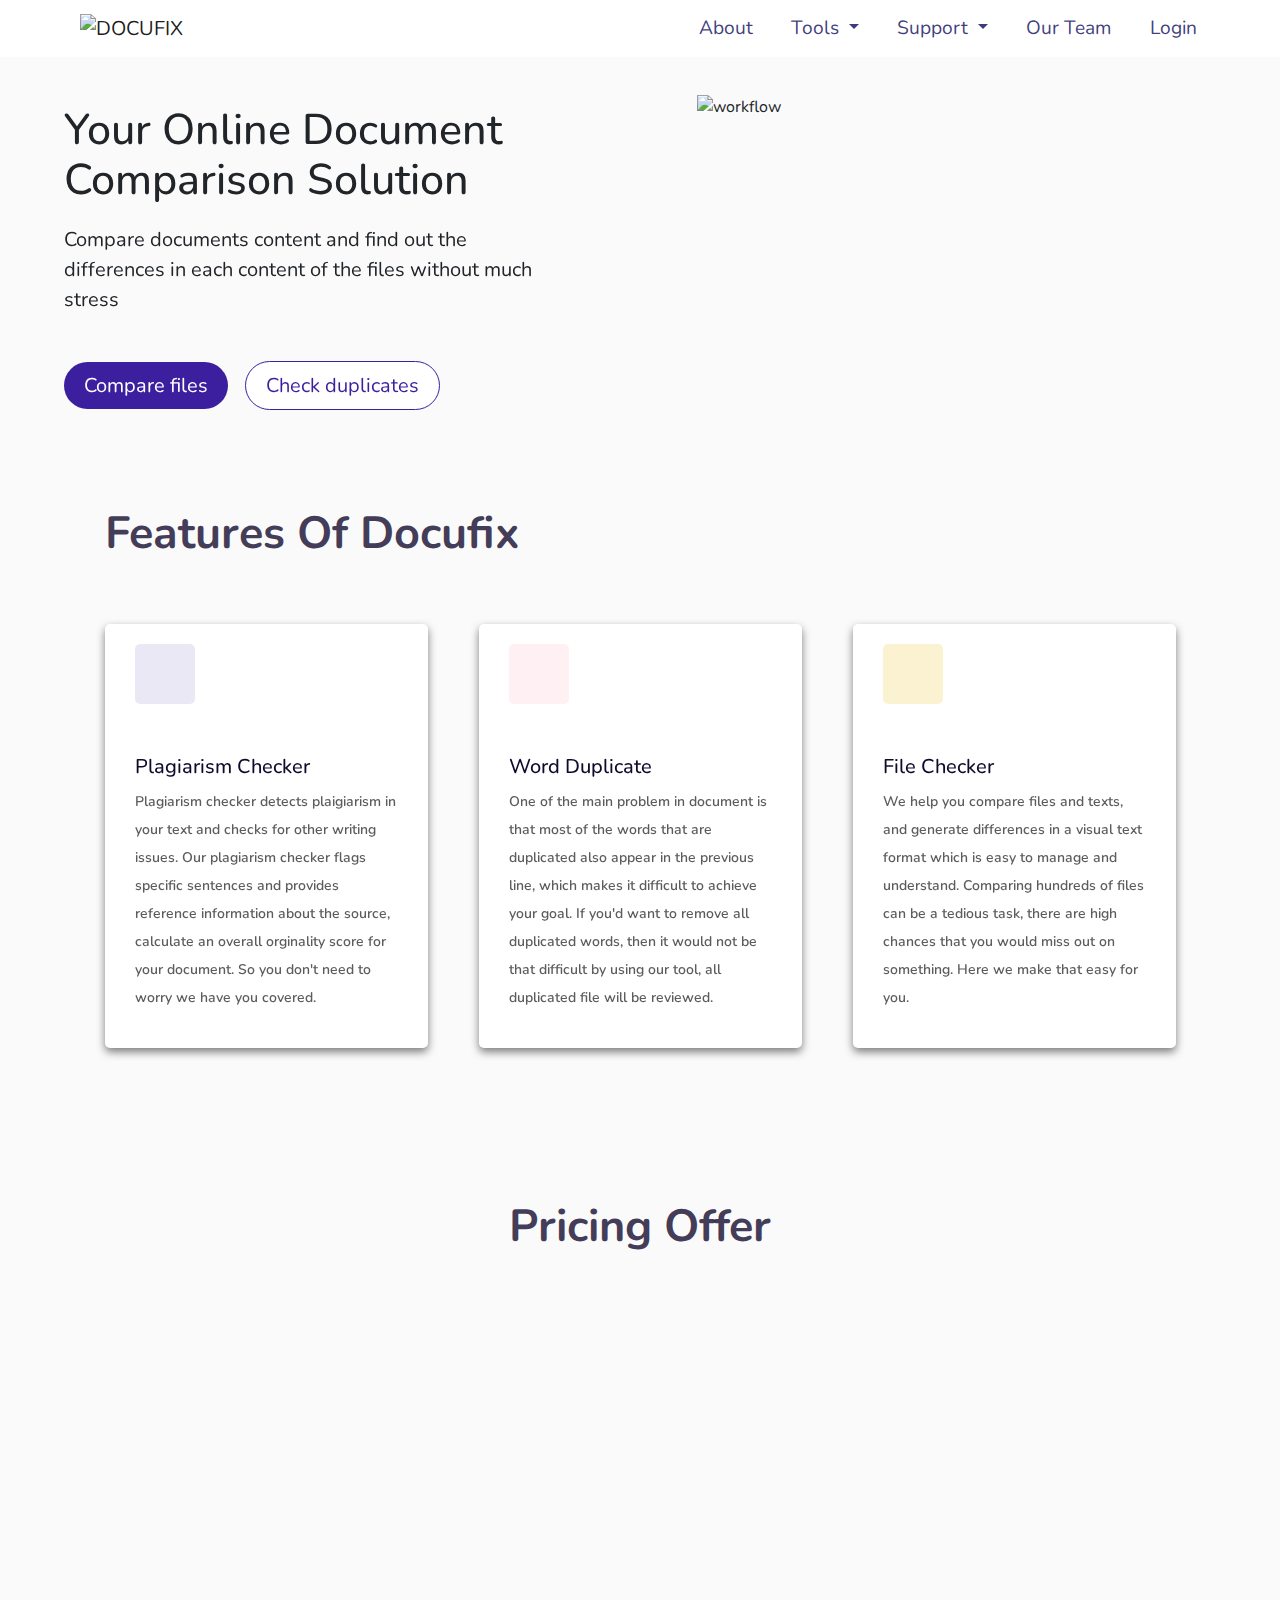
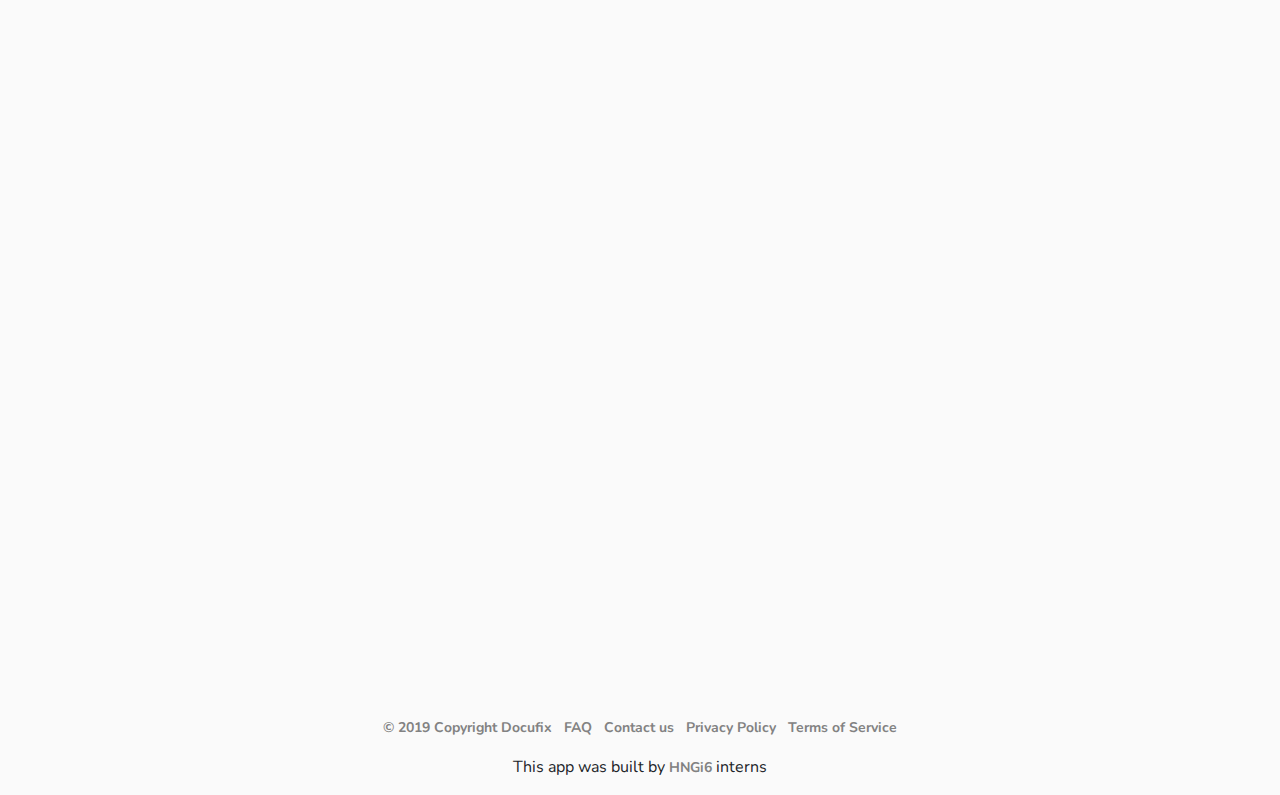
==== commit df0c1d06: "jionrvinir" ====
--- a/index.html
+++ b/index.html
@@ -1,338 +1,245 @@
 <!DOCTYPE html>
-<html>
-    <head>
-        <meta charset="UTF-8" />
-        <meta name="viewport" content="width=device-width, initial-scale=1.0" />
-        <meta http-equiv="X-UA-Compatible" content="ie-edge" />
-        <meta name="theme-color" content="#333" />
-        <link href="https://fonts.googleapis.com/css?family=Nunito&display=swap" rel="stylesheet">
-        <link rel="stylesheet" href="https://cdnjs.cloudflare.com/ajax/libs/font-awesome/5.11.2/css/all.min.css" integrity="sha256-+N4/V/SbAFiW1MPBCXnfnP9QSN3+Keu+NlB+0ev/YKQ=" crossorigin="anonymous" />
-        <link rel="manifest" href="manifest.json" />
-        <link rel="icon" type="image/png" href="https://res.cloudinary.com/thecavemann/image/upload/v1571839870/logo_g4kuoa.png"/>
-        <link href="https://unpkg.com/aos@2.3.1/dist/aos.css" rel="stylesheet">
-        <link rel="stylesheet" type="text/css" href="css/header&footer.css">
-        <link rel="icon" type="image/png" href="https://res.cloudinary.com/thecavemann/image/upload/v1571839870/logo_g4kuoa.png"/>
-        <link rel="stylesheet" href="https://stackpath.bootstrapcdn.com/bootstrap/4.3.1/css/bootstrap.min.css" integrity="sha384-ggOyR0iXCbMQv3Xipma34MD+dH/1fQ784/j6cY/iJTQUOhcWr7x9JvoRxT2MZw1T" crossorigin="anonymous">
-        <link href="css/main.css" rel="stylesheet" />
-        <title>DOCUFIX</title>
-    </head>
-    <body>
-        <!-- Header Start -->
-        <!-- Desktop Header -->
-                <!--Header-->
-                <header>
-                  <nav class="navbar navbar-expand-lg navbar-light scrolling-navbar fixed-top">
-                    <a class="navbar-brand px-sm-5 ml-3" href="index.html"><img src="https://res.cloudinary.com/kuic/image/upload/v1573054016/docufix/Group_1_5_olg2uj.svg" alt="DOCUFIX" id="image"></a>
-                    <button class="navbar-toggler" type="button" data-toggle="collapse" data-target="#navbarSupportedContent" aria-controls="navbarSupportedContent" aria-expanded="false" aria-label="Toggle navigation">
-                      <span class="navbar-toggler-icon"></span>
-                    </button>
-                  
-                    <div class="collapse navbar-collapse" id="navbarSupportedContent">
-                      <ul class="navbar-nav ml-auto px-5">
-                        <li class="nav-item">
-                          <a class="nav-link text-center" href="about_us.html">About us</a>
-                        </li>
-                        <li class="nav-item dropdown">
-                          <a class="nav-link dropdown-toggle text-center" href="#" id="navbarDropdown" role="button" data-toggle="dropdown" aria-haspopup="true" aria-expanded="false">
-                            Tools
-                          </a>
-                          <div class="dropdown-menu" aria-labelledby="navbarDropdown">
-                            <a class="dropdown-item text-justify" href="fileUpload.html">Compare files</a>
-                            <a class="dropdown-item text-justify" href="grammarChecker.html">Grammar Check</a>
-                            <a class="dropdown-item text-justify" href="fileDuplicate.html">Duplicates Check</a>
-                            <a class="dropdown-item text-justify" href="paraphrase.html">Paraphrasing tool</a>
-                          </div>
-                        </li>
-                        <!--<li class="nav-item dropdown">
-                          <a class="nav-link dropdown-toggle text-center" href="#" id="navbarDropdown" role="button" data-toggle="dropdown" aria-haspopup="true" aria-expanded="false">
-                            Support
-                          </a>
-                          <div class="dropdown-menu" aria-labelledby="navbarDropdown">
-                            <a class="dropdown-item text-justify" href="faq.html">FAQ</a>
-                            <a class="dropdown-item text-justify" href="contact.html">Contact Us</a>
-                            <a class="dropdown-item text-justify" href="why-use-docufix.html">Why use Docufix</a>
-                            <a class="dropdown-item text-justify" href="privacy.html">Privacy Policy</a>
-                            <a class="dropdown-item text-justify" href="termsOfService.html">Terms of Service</a>
-                          </div>
-                        </li>-->
-                        <li class="nav-item">
-                            <a class="nav-link text-center" href="teampage.html">Login</a>
-                        </li>
-                        <li class="nav-item">
-                          <a class="nav-link text-center" href="login.php">Get Started</a>
-                        </li>
-                        
-                      </ul>
-                    </div>
-                  </nav>
-            </header>
-
-        <!-- Mobile Header -->
-        <!-- <i class="fas fa-bars" id="open" onclick="openSideNav()"></i>
-
-        <div id="side-nav-wrapper">
-          <ul class="side-nav">
-            <li><a href="#">About us</a></li>
-            <li><a href="#">Tools<i class="fas fa-caret-down"></i></a>
-              <ul>
-                <li><a href="https://docufix.io/fileUpload.html">Compare files</a></li>
-                <li><a href="https://docufix.io/grammarChecker.html">Grammar Check</a></li>
-                <li><a href="https://docufix.io/fileDuplicate.html">Duplicates Check</a></li>
-                <li><a href="plagiarismChecker.html">Plagiarism Check</a></li>
-                <li><a href="https://docufix.io/paraphrase.html">Paraphrasing tool</a></li>
+<head>
+    <meta charset="UTF-8" />
+    <meta name="viewport" content="width=device-width, initial-scale=1.0" />
+    <meta http-equiv="X-UA-Compatible" content="ie-edge" />
+    <link href="https://fonts.googleapis.com/css?family=Nunito&display=swap" rel="stylesheet">
+    <link rel="icon" type="image/png" href="https://res.cloudinary.com/thecavemann/image/upload/v1571839870/logo_g4kuoa.png"/>
+    <link href="https://unpkg.com/aos@2.3.1/dist/aos.css" rel="stylesheet">
+    <link rel="stylesheet" href="css/main.css" />
+    <link rel="stylesheet" type="text/css" href="css/header&footer.css">
+    <link rel="stylesheet" href="https://stackpath.bootstrapcdn.com/bootstrap/4.3.1/css/bootstrap.min.css" integrity="sha384-ggOyR0iXCbMQv3Xipma34MD+dH/1fQ784/j6cY/iJTQUOhcWr7x9JvoRxT2MZw1T" crossorigin="anonymous">
+    <title>Docufix | Home</title>
+</head>
+<body>
+    <!--Header-->
+    <header>
+          <nav class="navbar navbar-expand-lg navbar-light scrolling-navbar fixed-top">
+            <a class="navbar-brand px-sm-5 ml-3" href="index.html"><img src="https://res.cloudinary.com/kuic/image/upload/v1572638901/docufix/Docufix_Logo_lnsgsr.svg" alt="DOCUFIX" id="image"></a>
+            <button class="navbar-toggler" type="button" data-toggle="collapse" data-target="#navbarSupportedContent" aria-controls="navbarSupportedContent" aria-expanded="false" aria-label="Toggle navigation">
+              <span class="navbar-toggler-icon"></span>
+            </button>
+          
+            <div class="collapse navbar-collapse" id="navbarSupportedContent">
+              <ul class="navbar-nav ml-auto px-5">
+                <li class="nav-item">
+                  <a class="nav-link text-center" href="about_us.html">About</a>
+                </li>
+                <li class="nav-item dropdown">
+                  <a class="nav-link dropdown-toggle text-center" href="#" id="navbarDropdown" role="button" data-toggle="dropdown" aria-haspopup="true" aria-expanded="false">
+                    Tools
+                  </a>
+                  <div class="dropdown-menu" aria-labelledby="navbarDropdown">
+                    <a class="dropdown-item text-justify" href="fileUpload.html">Compare files</a>
+                    <a class="dropdown-item text-justify" href="grammarChecker.html">Grammar Check</a>
+                    <a class="dropdown-item text-justify" href="fileDuplicate.html">Duplicates Check</a>
+                    <a class="dropdown-item text-justify" href="plagiarismChecker.html">Plagiarism Check</a>
+                  </div>
+                </li>
+                <li class="nav-item dropdown">
+                  <a class="nav-link dropdown-toggle text-center" href="#" id="navbarDropdown" role="button" data-toggle="dropdown" aria-haspopup="true" aria-expanded="false">
+                    Support
+                  </a>
+                  <div class="dropdown-menu" aria-labelledby="navbarDropdown">
+                    <a class="dropdown-item text-justify" href="faq.html">FAQ</a>
+                    <a class="dropdown-item text-justify" href="contact.html">Contact Us</a>
+                    <a class="dropdown-item text-justify" href="why-use-docufix.html">Why use Docufix</a>
+                    <a class="dropdown-item text-justify" href="privacy.html">Privacy Policy</a>
+                    <a class="dropdown-item text-justify" href="termsOfService.html">Terms of Service</a>
+                  </div>
+                </li>
+                <li class="nav-item">
+                    <a class="nav-link text-center" href="teampage.html">Our Team</a>
+                </li>
+                <li class="nav-item">
+                  <a class="nav-link text-center" href="login.html">Login</a>
+                </li>
+                
               </ul>
-            </li>
-            <li><a href="#">Login</a></li>
-            <li><a class="active" href="#">Get started</a></li>
-          </ul>
-        </div> -->
-        <!-- Header Ends -->
-
-        <!-- Banner Starts -->
-        <section class="banner-wrapper">
-            <div class="banner">
-                <div class="banner-text" data-aos="fade-right" data-aos-duration="1500">
-                    <h3>Your Online Document Comparison Solution</h3>
-                    <p>Compare documents content and find out the differences in each content of the files without much stress</p>
-                </div>
-                <div data-aos="fade-right" data-aos-duration="1500" data-aos-delay="200">
-                    <button class="b-btn comp-btn"><a href="./fileUpload.html">Compare files</a></button>
-                    <button class="b-btn dup-btn"><a href="./fileDuplicate.html">Check duplicates</a></button>
-                </div>
-            </div>
-    
-            <div class="banner-img" data-aos="fade-down" data-aos-duration="1800">
-                <img src="https://res.cloudinary.com/theonlybakare/image/upload/v1572801658/drawkit_hw20tz.png" alt="workflow" />
-            </div>
-        </section>
-        <!-- Banner Ends -->
-
-        <!-- Feature Section Starts -->
-        <div class="feature-wrapper">
-          <div class="feature-content">
-            <h3>Features Of Docufix</h3>
+            </div>
+          </nav>
+    </header>
+
+    <section class="banner-wrapper">
+        <div class="banner" data-aos="fade-right" data-aos-offset="300" data-aos-easing="ease-in-sine" data-aos-duration="1000">
+            <div class="banner-text">
+                <h3>Your Online Document Comparison Solution</h3>
+                <p>Compare documents content and find out the differences in each content of the files without much stress</p>
+            </div>
+            <div>
+                <button class="b-btn comp-btn"><a href="./fileUpload.html">Compare files</a></button>
+                <button class="b-btn dup-btn"><a href="./fileDuplicate.html">Check duplicates</a></button>
+            </div>
+        </div>
+
+        <div class="banner-img">
+            <img src="https://res.cloudinary.com/theonlybakare/image/upload/v1572801658/drawkit_hw20tz.png" alt="workflow" />
+        </div>
+    </section>
+
+    <section class="content-wrapper ">
+        <div class="content">
+            <!-- <div class="about-wrapper">
+                <h3>About Docufix</h3>
+                <div class="about-content-wrapper"></div>
+            </div> -->
             
-            <div class="feature-content-text-wrapper">
-              <div class="feature-content-text feat-1" data-aos="fade-up" data-aos-duration="2000" data-aos-easing="ease-in-out">
-                  <div class="feature-content-asset">
-                    <img src="https://res.cloudinary.com/theonlybakare/image/upload/v1573037501/Plagiarism_s3zf2l.png" alt="Plaigiarism" />
+            <div class="feature-wrapper">
+                <h3>Features Of Docufix</h3>
+                <div class="feature-content-wrapper">
+                    <div class="feature-content" data-aos="fade-up" data-aos-duration="500" data-aos-easing="ease-in-out">
+                        <div class="feature-content-asset asset-1"></div>
+                        <h2>Plagiarism Checker</h2>
+                        <p>Plagiarism checker detects plaigiarism in your text and checks for other writing issues. Our plagiarism checker flags specific sentences and provides reference information about the source, calculate an overall orginality score for your document. So you don't need to worry we have you covered.</p>
+                    </div>
+                    <div class="feature-content" data-aos="fade-up" data-aos-delay="200" data-aos-duration="500" data-aos-easing="ease-in-out">
+                        <div class="feature-content-asset asset-2"></div>
+                        <h2>Word Duplicate</h2>
+                        <p>One of the main problem in document is that most of the words that are duplicated also appear in the previous line, which makes it difficult to achieve your goal. If you'd want to remove all duplicated words, then it would not be that difficult by using our tool, all duplicated file will be reviewed.</p>
+                    </div>
+                    <div class="feature-content" data-aos="fade-up" data-aos-delay="400" data-aos-duration="500" data-aos-easing="ease-in-out">
+                        <div class="feature-content-asset asset-3"></div>
+                        <h2>File Checker</h2>
+                        <p>We help you compare files and texts, and generate differences in a visual text format which is easy to manage and understand. Comparing hundreds of files can be a tedious task, there are high chances that you would miss out on something. Here we make that easy for you.</p>
+                    </div>
+                </div>
+            </div>
+
+            <div class="plan-wrapper">
+                <h3>Pricing Offer</h3>
+                <div class="plan-content-wrapper">
+                    <div class="lower-plan" data-aos="fade-right" data-aos-duration="1000" data-aos-easing="ease-in-out">
+                        <div class="plan-content">
+                            <span class="rectangle r1"></span>
+                            <p class="p-top p-top-1">FREE</p>
+                            <div class="price-wrapper">
+                                <h2 class="price">FREE</h2>
+                            </div>
+                            <div class="plan-year">
+                                <button class="p-btn p-btn-1"><a href="#">1 year</a></button>
+                                <button class="p-btn p-btn-2"><a href="#">2 years</a></button>
+                                <button class="p-btn p-btn-3"><a href="#">3 years</a></button>
+                            </div>
+                            <div class="plan-text">
+                                <p><i class="fas fa-check basic-fa"></i>Single Users</p>
+                                <p><i class="fas fa-check basic-fa"></i><span class="pt">10</span> Plaigiarism Check</p>
+                                <p><i class="fas fa-check basic-fa"></i><span class="pt">5</span> Grammer Check</p>
+                            </div>
+                            <button class="pbtn pbtn-1"><a href="#">Select</a></button>
+                        </div>
+                    </div>
+
+                    <div class="plan-content" data-aos="fade-up" data-aos-duration="1000" data-aos-easing="ease-in-out">
+                        <span class="rectangle r2"></span>
+                        <p class="p-top p-top-2">BASIC</p>
+                        <div class="price-wrapper">
+                            <span>$</span><h2 class="price">90</h2>
+                        </div>
+                            
+                            <div class="plan-year">
+                                <button class="p-btn p-btn-1"><a href="#">1 year</a></button>
+                                <button class="p-btn p-btn-2"><a href="#">2 years</a></button>
+                                <button class="p-btn p-btn-3"><a href="#">3 years</a></button>
+                            </div>
+
+                            <div class="plan-text">
+                                <p><i class="fas fa-check pro-fa"></i>Up to 5 Users</p>
+                                <p><i class="fas fa-check pro-fa"></i><span class="pt">50</span> Plaigiarism Check</p>
+                                <p><i class="fas fa-check pro-fa"></i><span class="pt">25</span> Grammer Check</p>
+                                <p><i class="fas fa-check pro-fa"></i>Free Ebooks</p>
+                            </div>
+
+                            <button class="pbtn pbtn-2"><a href="#">Select</a></button>
+                    </div>
+
+                    <div class="lower-plan" data-aos="fade-left" data-aos-duration="1000" data-aos-easing="ease-in-out">
+                        <div class="plan-content">
+                            <span class="rectangle r3"></span>
+                            <p class="p-top p-top-3">PRO</p>
+                            <div class="price-wrapper">
+                                <span>$</span><h2 class="price">130</h2>
+                            </div>
+                            <div class="plan-year">
+                                <button class="p-btn p-btn-1"><a href="#">1 year</a></button>
+                                <button class="p-btn p-btn-2"><a href="#">2 years</a></button>
+                                <button class="p-btn p-btn-3"><a href="#">3 years</a></button>
+                            </div>
+                            <div class="plan-text">
+                                <p><i class="fas fa-check prem-fa"></i>Unlimited Users</p>
+                                <p><i class="fas fa-check prem-fa"></i>Unlimited Plaigiarism Check</p>
+                                <p><i class="fas fa-check prem-fa"></i>Unlimited Grammer Check</p>
+                            </div>
+                            <button class="pbtn pbtn-3"><a href="#">Select</a></button>
+                        </div>
+                    </div>
+                </div>
+            </div>
+
+            <div class="subscribe-wrapper" data-aos="zoom-in" data-aos-duration="1500" data-aos-easing="ease-in-out">
+                <div class="subscribe-content">
+                    <div class="subscribe-text">
+                        <h3>SUBSCRIBE</h3>
+                        <p>Get notified about our next update</p>
+                    </div>
+                    <div class="subscribe-input">
+                        <input type="email" placeholder="ENTER YOUR E-MAIL HERE" required />
+                        <div>
+                            <a href="#"><i class="fas fa-paper-plane"></i></a>
+                        </div>
+                    </div>
+                </div>
+            </div>
+        </div>
+    </section>
+
+    <!--Footer-->
+    <footer id="footer">
+              <div class="container mt-3 mb-3">
+                <div class="row">
+                  <div class="col-sm-12 text-center">
+                      <ul class="list-inline text-center">
+                          <li class="list-inline-item">
+                            <a class="text-center" href="#">&copy; 2019 Copyright Docufix</a>
+                          </li>
+                          <li class="list-inline-item">
+                            <a class="text-center" href="faq.html">FAQ</a>
+                          </li>
+                          <li class="list-inline-item">
+                            <a class="text-center" href="contact.html">Contact us</a>
+                          </li>
+                          <li class="list-inline-item">
+                              <a class="text-center" href="privacy.html">Privacy Policy</a>
+                          </li>
+                          <li class="list-inline-item">
+                            <a class="text-center" href="termsOfService.html">Terms of Service</a>
+                          </li>
+                        </ul>
                   </div>
-                  <h2>Plagiarism Checker</h2>
-                  <p>Plagiarism checker detects plaigiarism in your text and checks for other writing issues. Our plagiarism checker flags specific sentences and provides reference information about the source, calculate an overall orginality score for your document. So you don't need to worry we have you covered.</p>
+                </div>
               </div>
-              <div class="feature-content-text feat-2" data-aos="fade-up" data-aos-duration="2000" data-aos-delay="300" data-aos-easing="ease-in-out">
-                  <div class="feature-content-asset">
-                    <img src="https://res.cloudinary.com/theonlybakare/image/upload/v1573037501/Word_duplicate_sbqism.png" alt="Word duplicate" />
-                  </div>
-                  <h2>Word Duplicate</h2>
-                  <p>One of the main problem in document is that most of the words that are duplicated also appear in the previous line, which makes it difficult to achieve your goal. If you'd want to remove all duplicated words, then it would not be that difficult by using our tool, all duplicated file will be reviewed.</p>
-              </div>
-              <div class="feature-content-text feat-3" data-aos="fade-up" data-aos-duration="2000" data-aos-delay="600" data-aos-easing="ease-in-out">
-                  <div class="feature-content-asset">
-                    <img src="https://res.cloudinary.com/theonlybakare/image/upload/v1573037501/File_checker_xz39qn.png" alt="File checker" />
-                  </div>
-                  <h2>File Checker</h2>
-                  <p>We help you compare files and texts, and generate differences in a visual text format which is easy to manage and understand. Comparing hundreds of files can be a tedious task, there are high chances that you would miss out on something. Here we make that easy for you.</p>
-              </div>
-            </div>
-          </div>
-        </div>
-        <!-- Feature Section Ends -->
-
-        <!-- Pricing Plan Section Begins -->
-        <div class="pricing-wrapper">
-          <div class="pricing-content-wrapper">
-            <h3>Pricing Offer</h3>
-            <hr>
-            <div class="price-container">
-              <div class="pricing-contents pr-1" data-aos="fade-right" data-aos-duration="2000">
-                <div class="pricing-content-text">
-                  <div class="rectangle">
-                    <p>20 Comparisons a month</p>
-                    <p>Ads</p>
-                  </div>
-                  <h3>FREE PLAN</h3>
-                  <div class="money-wrapper">
-                    <div>
-                        <h3 class="money">$0</h3><sub>/month</sub>
-                    </div>
-                  </div>
-                  <div class="users">
-                    <p>Unlimited plagiarism check</p>
-                    <p>15 grammer Check</p>
-                    <p>5 duplicate check</p>
-                    <p>5 compare files</p>
-                    <p>3 file format downloads</p>
-                    <p>(.docx, .txt, .pdf)</p>
-                  </div>
-                  <div class="button-container">
-                    <button class="money-btn-2"><a href="#">Get Plan</a></button>
-                  </div>
-                </div>
-              </div>
-
-              <div class="pricing-contents pr-2" data-aos="fade-up" data-aos-duration="2000">
-                <div class="pricing-content-text">
-                  <div class="rectangle r2">
-                    <p>100 Comparisons a month</p>
-                    <p>No Ads</p>
-                  </div>
-                  <h3>BASIC PLAN</h3>
-                  <div class="money-wrapper">
-                    <div>
-                        <h3 class="money">$12</h3><sub>/month</sub>
-                    </div>
-                  </div>
-                  <div class="users">
-                    <p>Unlimited plagiarism check</p>
-                    <p>Unlimited grammer Check</p>
-                    <p>15 duplicate check</p>
-                    <p>10 compare files</p>
-                    <p>8 file format downloads</p>
-                    <p>(.docx, .txt, .pdf, .json, .xml, .csv, .rtf, .xls)</p>
-                  </div>
-                  <div class="button-container">
-                    <button class="money-btn-2"><a href="#">Get Plan</a></button>
-                  </div>
-              </div>
-            </div>
-
-              <div class="pricing-contents pr-3" data-aos="fade-left" data-aos-duration="2000">
-                <div class="pricing-content-text">
-                  <div class="rectangle r3">
-                    <p>Unlimited Comparisons a month</p>
-                    <p>No Ads</p>
-                  </div>
-                  <h3>PRO PLAN</h3>
-                  <div class="money-wrapper">
-                    <div>
-                        <h3 class="money">$48</h3><sub>/month</sub>
-                    </div>
-                  </div>
-                  <div class="users us-3">
-                    <p>Unlimited plagiarism check</p>
-                    <p>Unlimited grammer Check</p>
-                    <p>Unlimited duplicate check</p>
-                    <p>Unlimited compare files</p>
-                    <p>All available file formats download</p>
-                  </div>
-                  <div class="button-container">
-                    <button class="money-btn-2"><a href="#">Get Plan</a></button>
-                  </div>
-                </div>
-              </div>
-            </div>
-          </div>
-        </div>
-        <!-- Pricing Plan Section Ends -->
-
-        <!-- Testimonies Starts -->
-        <div class="testimony-wrapper">
-          <div class="testimony-content">
-            <h3>Testimony</h3>
-            <hr>
-            <div class="testimonials-wrapper" data-aos="fade-left" data-aos-duration="3000">
-              <div class="testimonials">
-                <i class="fa fa-quote-left"></i>
-                <p>Moving fluff at the edge of forever Orion's sword cosmos gathered by gravity laws of physics. Star stuff hervesting light.</p>
-
-                <hr>
-
-                <div class="testimonials-img">
-                  <img src="https://res.cloudinary.com/dzwnhcpep/image/upload/v1571947889/Car%20Park/Ellipse_1_q0de4l.png" alt="" />
-                  <cite title="Source Title">Mohamed Nady</cite>
-                </div>
-              </div>
-
-              <div class="testimonials">
-                <i class="fa fa-quote-left"></i>
-                <p>Science kindling the energy hidden in matter astonishment birth of brilliant sysntheses rings of Uranus. Stirred by starlight descended.</p>
-
-                <hr>
-
-                <div class="testimonials-img">
-                  <img src="https://res.cloudinary.com/dzwnhcpep/image/upload/v1571947851/Car%20Park/Ellipse_1_1_vbpw76.png" alt="" />
-                  <cite title="Source Title">Mohamed Nady</cite>
-                </div>
-              </div>
-
-              <div class="testimonials">
-                <i class="fa fa-quote-left"></i>
-                <p>Science kindling the energy hidden in matter astonishment birth of brilliant sysntheses rings of Uranus. Stirred by starlight descended.</p>
-
-                <hr>
-
-                <div class="testimonials-img">
-                  <img src="https://res.cloudinary.com/dzwnhcpep/image/upload/v1571947866/Car%20Park/Ellipse_1_2_p3rw3q.png" alt="" />
-                  <cite title="Source Title">Mohamed Nady</cite>
-                </div>
-              </div>
-            </div>
-          </div>
-        </div>
-        <!-- Testimonies Ends -->
-
-        <!-- News Letter Starts -->
-        <div class="news-wrapper">
-          <div class="news-content">
-            <h2>subscribe to our newsletter</h2>
-            <div class="news-input">
-            <input type="email" placeholder="Enter your email address here" required />
-              <button><a href="#">Submit</a></button>
-            </div>
-          </div>
-        </div>
-        <!-- News Letter Ends -->
-
-        <!-- FOOTER STARTS -->
-        <footer id="footer">
-          <div class="container mt-3"><hr>
-            <div class="row">
-                <div class="col-sm-6" id="docufix">
-                    <a class="navbar-brand  text-justify" href="index.html"><img src="https://res.cloudinary.com/kuic/image/upload/v1572638901/docufix/Docufix_Logo_lnsgsr.svg" alt="DOCUFIX" id="image"></a>
-                    <p class="text-justify">This app was built by <a href="https://hng.tech/" target="_blank">HNGi6</a> interns</p>
-                </div>
-              <div class="col-sm-6 text-center">
-                  <ul class="list-inline text-center mt-3 pl-3">
-                      <li class="list-inline-item">
-                        <a class="text-center" href="teampage.html">Our Team</a>
-                      </li>
-                      <li class="list-inline-item">
-                        <a class="text-center" href="contact.html">Contact us</a>
-                      </li>
-                      <li class="list-inline-item">
-                          <a class="text-center" href="faq.html">FAQs</a>
-                        </li>
-                        <li class="list-inline-item">
-                            <a class="text-center" href="termsOfService.html">Terms and Conditions</a>
-                          </li>
-                      <li class="list-inline-item">
-                          <a class="text-center" href="privacy.html">Privacy Policy</a>
-                      </li>
-                    </ul>
-              </div>
-            </div>
-          </div>
-        </footer>
-        <!-- FOOTER ENDS -->
-        <script src="https://unpkg.com/aos@2.3.1/dist/aos.js"></script>
-        <script src="js/main.js"></script>
-        <script src="https://code.jquery.com/jquery-3.3.1.slim.min.js" integrity="sha384-q8i/X+965DzO0rT7abK41JStQIAqVgRVzpbzo5smXKp4YfRvH+8abtTE1Pi6jizo" crossorigin="anonymous"></script>
-        <script src="https://cdnjs.cloudflare.com/ajax/libs/popper.js/1.14.7/umd/popper.min.js" integrity="sha384-UO2eT0CpHqdSJQ6hJty5KVphtPhzWj9WO1clHTMGa3JDZwrnQq4sF86dIHNDz0W1" crossorigin="anonymous"></script>
-        <script src="https://stackpath.bootstrapcdn.com/bootstrap/4.3.1/js/bootstrap.min.js" integrity="sha384-JjSmVgyd0p3pXB1rRibZUAYoIIy6OrQ6VrjIEaFf/nJGzIxFDsf4x0xIM+B07jRM" crossorigin="anonymous"></script>
-        <script>
-          var SCROLLING_NAVBAR_OFFSET_TOP = 100;
-          $(window).on("scroll", function() {
+              <p class="text-center">This app was built by <a href="https://hng.tech/" target="_blank">HNGi6</a> interns</p>
+      </footer>
+
+    <script src="https://unpkg.com/aos@2.3.1/dist/aos.js"></script>
+    <script src="https://code.jquery.com/jquery-3.3.1.slim.min.js" integrity="sha384-q8i/X+965DzO0rT7abK41JStQIAqVgRVzpbzo5smXKp4YfRvH+8abtTE1Pi6jizo" crossorigin="anonymous"></script>
+    <script src="https://cdnjs.cloudflare.com/ajax/libs/popper.js/1.14.7/umd/popper.min.js" integrity="sha384-UO2eT0CpHqdSJQ6hJty5KVphtPhzWj9WO1clHTMGa3JDZwrnQq4sF86dIHNDz0W1" crossorigin="anonymous"></script>
+    <script src="https://stackpath.bootstrapcdn.com/bootstrap/4.3.1/js/bootstrap.min.js" integrity="sha384-JjSmVgyd0p3pXB1rRibZUAYoIIy6OrQ6VrjIEaFf/nJGzIxFDsf4x0xIM+B07jRM" crossorigin="anonymous"></script>
+    <script>
+        AOS.init();
+    </script>
+    <script>
+        var SCROLLING_NAVBAR_OFFSET_TOP = 50;
+        $(window).on("scroll", function() {
             var $navbar = $(".navbar");
-
-              if ($navbar.length) {
-                if ($navbar.offset().top > SCROLLING_NAVBAR_OFFSET_TOP) {
-                  $(".scrolling-navbar").addClass("top-nav-collapse");
-                } else {
-                  $(".scrolling-navbar").removeClass("top-nav-collapse");
-                }
-              }
-            });
-          </script>
-    </body>
-</html>
+        
+            if ($navbar.length) {
+            if ($navbar.offset().top > SCROLLING_NAVBAR_OFFSET_TOP) {
+                $(".scrolling-navbar").addClass("top-nav-collapse");
+            } else {
+                $(".scrolling-navbar").removeClass("top-nav-collapse");
+            }
+            }
+        });
+    </script>
+</body>
+</html>--- a/css/main.css
+++ b/css/main.css
@@ -4,33 +4,48 @@
 }
 
 body {
+  padding: 0;
+  margin: 0;
   font-family: "Nunito", sans-serif;
-  background: #FFF;
-  overflow-x: hidden;
-}
-
-a {
-  text-decoration: none !important;
-}
-
-@media (max-width: 1149px) {
-  .nav-links {
-    display: none !important;
-  }
-  .fa-bars {
-    display: block;
-  }
-  .header-logo {
-    margin-top: 10px;
-  }
+  overflow-x: hidden !important;
 }
 
 .banner-wrapper {
-  width: 80%;
-  max-width: 1248px;
-  margin: 30px auto 20px;
-  padding: 5px;
-  padding-top: 90px !important;
+  width: 90%;
+  display: flex;
+  justify-content: space-between;
+  padding-top: 60px !important;
+  margin: 20px auto 40px;
+}
+
+.banner {
+  width: 100%;
+  display: flex;
+  flex-direction: column;
+  justify-content: center;
+}
+
+.banner-img {
+  display: none;
+  max-width: 100% !important;
+}
+
+.banner-img img {
+  display: block;
+  padding-top: 50px;
+  width: 100%;
+  height: auto;
+}
+
+.banner-wrapper h3 {
+  font-size: 24px;
+  line-height: 40px;
+}
+
+
+.banner-wrapper p {
+  font-size: 18px;
+  line-height: 30px;
 }
 
 .banner-wrapper .b-btn {
@@ -48,479 +63,144 @@
 }
 
 .banner-wrapper .comp-btn {
+  background-color: #3B1F9E;
+  margin-right: 13px;
+}
+
+.banner-wrapper .comp-btn a {
+  color: white;
+}
+
+.banner-wrapper .dup-btn {
   border: 1px solid #3B1F9E;
-  margin-right: 5px;
-  margin-bottom: 7px;
-  background: #3B1F9E;
-}
-
-.banner-wrapper .comp-btn a {
-  color: #fafafa;
-}
-
-.banner-wrapper .dup-btn {
-  background: #FFF;
-  border: 1px solid #3B1F9E;
-  margin-right: 10px;
+  background-color: #fff;
 }
 
 .banner-wrapper .dup-btn a {
   color: #3B1F9E;
 }
 
-.banner-wrapper .banner-text h3 {
+.content-wrapper {
+  background-color: #FAFAFA;
+  margin: 30px auto !important;
+  padding: 5px 30px;
+}
+
+.content-wrapper .content {
+  margin-top: 0px !important;
+  margin-bottom: 50px !important;
+}
+
+.content-wrapper .about-wrapper h3 {
+  font-size: 40px;
   font-weight: bold;
+  line-height: 130%;
+  color: rgba(17, 9, 44, 0.8);
+  text-align: center;
+}
+
+.content-wrapper .feature-wrapper {
+  padding-top: 40px;
+}
+
+.content-wrapper .feature-wrapper h3 {
   font-size: 40px;
+  font-weight: bold;
   line-height: 130%;
-  color: #11092C;
-}
-
-.banner-wrapper .banner-text p {
-  font-size: 18px;
-  line-height: 160%;
-}
-
-.banner-wrapper .banner-img {
-  display: none;
-}
-
-@media (min-width: 952px) {
-  .banner-wrapper {
-    display: -webkit-box;
-    display: -ms-flexbox;
-    display: flex;
-    -webkit-box-pack: justify;
-        -ms-flex-pack: justify;
-            justify-content: space-between;
-    margin-top: 0px !important;
-    padding-top: 0px;
-  }
-  .banner-wrapper button {
-    width: 262px;
-    height: 62px;
-  }
-  .banner-wrapper .banner {
-    display: -webkit-box;
-    display: -ms-flexbox;
-    display: flex;
-    -webkit-box-orient: vertical;
-    -webkit-box-direction: normal;
-        -ms-flex-direction: column;
-            flex-direction: column;
-    -webkit-box-pack: center;
-        -ms-flex-pack: center;
-            justify-content: center;
-  }
-  .banner-wrapper .banner .banner-text {
-    width: 70%;
-  }
-  .banner-wrapper .banner .banner-text h3 {
-    margin-bottom: 50px;
-  }
-  .banner-wrapper .banner .banner-text p {
-    margin-bottom: 65px;
-  }
-  .banner-wrapper .banner-img {
-    width: 60%;
-    display: block;
-  }
-  .banner-wrapper .banner-img img {
-    width: 100%;
-  }
-}
-
-@media (max-width: 1242px) {
-  .banner-text {
-    width: 80% !important;
-  }
-  .banner-text h3,
-  .banner-text p {
-    margin-bottom: 30px !important;
-  }
-  .banner-text .banner-img {
-    width: 70% !important;
-  }
-}
-
-@media (max-width: 1069px) {
-  .banner-wrapper {
-    margin-top: 50px !important;
-  }
-}
-
-@media (max-width: 639px) {
-  .banner-text {
-    width: 100% !important;
-  }
-}
-
-@media (max-width: 515px) {
-  .banner-text h3 {
-    font-size: 30px !important;
-    margin-bottom: 20px !important;
-  }
-  .banner-text p {
-    margin-bottom: 20px !important;
-  }
-}
-
-.feature-wrapper {
-  background-color: rgba(245, 244, 250, 0.25);
-}
-
-.feature-wrapper .feature-content {
-  width: 80%;
-  max-width: 1248px;
-  margin: auto;
-  padding-top: 47px;
-  padding-bottom: 100px;
-}
-
-.feature-wrapper .feature-content h3 {
-  font-weight: 600;
-  font-size: 28px;
-  line-height: 130%;
-  color: #11092C;
-}
-
-.feature-wrapper .feature-content .feature-content-text-wrapper {
-  margin-top: 55px;
+  color: rgba(17, 9, 44, 0.8);
+  margin-bottom: 60px;
+}
+
+.content-wrapper .feature-wrapper .feature-content-wrapper {
   display: -ms-grid;
   display: grid;
-  -ms-grid-columns: (365px)[3];
-      grid-template-columns: repeat(3, 365px);
-  grid-auto-rows: minmax(365px, auto);
-  grid-column-gap: 51px;
-}
-
-.feature-wrapper .feature-content .feature-content-text-wrapper .feature-content-text {
-  background: #FFF;
-  -webkit-box-shadow: 0px 4px 8px rgba(0, 0, 0, 0.05);
-          box-shadow: 0px 4px 8px rgba(0, 0, 0, 0.05);
-  border-radius: 10px;
-  padding: 25px;
-}
-
-.feature-wrapper .feature-content .feature-content-text-wrapper .feature-content-text .feature-content-asset {
+  grid-auto-rows: repeat(3, minmax(200px, auto));
+  grid-row-gap: 15px;
+}
+
+.content-wrapper .feature-wrapper .feature-content-wrapper .feature-content h2 {
+  font-size: 20px;
+  color: #11092C;
+  line-height: 130%;
+}
+
+.content-wrapper .feature-wrapper .feature-content-wrapper .feature-content-asset {
   width: 60px;
   height: 60px;
-  margin-bottom: 22px;
-}
-
-.feature-wrapper .feature-content .feature-content-text-wrapper .feature-content-text .feature-content-asset img {
-  height: 100%;
-}
-
-.feature-wrapper .feature-content .feature-content-text-wrapper .feature-content-text h2 {
-  font-size: 20px;
-  line-height: 130%;
-  color: #11092C;
-  font-weight: bold;
-  margin-bottom: 20px;
-}
-
-.feature-wrapper .feature-content .feature-content-text-wrapper .feature-content-text p {
+  border-radius: 5px;
+  margin-bottom: 50px;
+}
+
+.content-wrapper .feature-wrapper .feature-content-wrapper .asset-1 {
+  background: rgba(59, 31, 158, 0.1);
+}
+
+.content-wrapper .feature-wrapper .feature-content-wrapper .asset-2 {
+  background: #FFF1F3;
+}
+
+.content-wrapper .feature-wrapper .feature-content-wrapper .asset-3 {
+  background: rgba(229, 192, 21, 0.2);
+}
+
+.content-wrapper .feature-wrapper .feature-content-wrapper .feature-content {
+  background-color: #FFF;
+  padding: 20px 30px;
+  border-radius: 5px;
+}
+
+.content-wrapper .feature-wrapper .feature-content-wrapper .feature-content p {
   font-size: 14px;
   font-weight: 600;
   line-height: 200%;
   color: rgba(51, 51, 51, 0.8);
-  padding-right: 45px;
-}
-
-.pricing-wrapper {
-  background: #FFF;
-  padding-top: 50px;
-  padding-bottom: 55px;
-}
-
-.pricing-content-wrapper {
-  width: 80%;
-  max-width: 1248px;
-  margin: auto;
-}
-
-.pricing-content-wrapper h3 {
+}
+
+.content-wrapper .plan-wrapper {
+  margin-top: 70px;
+}
+
+.content-wrapper .plan-wrapper h3 {
+  font-size: 40px;
+  font-weight: bold;
+  line-height: 130%;
+  color: rgba(17, 9, 44, 0.8);
   text-align: center;
-  font-size: 28px;
-  font-weight: 600;
-  line-height: 130%;
-  color: #11092C;
-  margin-bottom: 18px;
-}
-
-.pricing-content-wrapper hr {
-  width: 43px;
-  border: 4px solid #3B1F9E;
-  margin-top: 0px;
-  border-radius: 5px;
-}
-
-.pricing-content-wrapper .price-container {
+  margin-bottom: 40px;
+}
+
+.content-wrapper .plan-wrapper h3 .p {
+  color: blue;
+}
+
+.content-wrapper .plan-wrapper .plan-content-wrapper {
   display: -ms-grid;
   display: grid;
-  -ms-grid-columns: (385px)[3];
-      grid-template-columns: repeat(3, 385px);
-  grid-auto-rows: minmax(487px, 519px);
-  grid-column-gap: 43px;
-  margin-top: 78.63px;
-}
-
-.pricing-content-wrapper .price-container .pr-3 {
-  height: 487px;
-}
-
-.pricing-content-wrapper .price-container .pr-3 .us-3 {
-  height: 160px !important;
-}
-
-.pricing-content-wrapper .price-container .pricing-contents {
-  background: #FFFFFF;
-  border: 1px solid #E1E0E9;
-  border-radius: 8px;
-}
-
-.pricing-content-wrapper .price-container .pricing-contents .pricing-content-text {
-  position: relative;
-}
-
-.pricing-content-wrapper .price-container .pricing-contents .pricing-content-text sub {
-  color: #3C3767;
-  font-weight: bold;
-}
-
-.pricing-content-wrapper .price-container .pricing-contents .pricing-content-text .rectangle {
-  position: absolute;
-  left: 33px;
-  top: -21px;
+  grid-auto-rows: repeat(3, minmax(638px, auto));
+  grid-row-gap: 15px;
+}
+
+.content-wrapper .plan-wrapper .plan-content-wrapper .plan-content {
   text-align: center;
-  width: 80%;
-  height: 69px;
-  background: #EBE9F5;
-  display: -webkit-box;
-  display: -ms-flexbox;
-  display: flex;
-  -webkit-box-orient: vertical;
-  -webkit-box-direction: normal;
-      -ms-flex-direction: column;
-          flex-direction: column;
-  -webkit-box-pack: center;
-      -ms-flex-pack: center;
-          justify-content: center;
-  -webkit-box-align: center;
-      -ms-flex-align: center;
-          align-items: center;
-}
-
-.pricing-content-wrapper .price-container .pricing-contents .pricing-content-text .rectangle p {
-  margin: 0px;
-  font-size: 16px;
-  line-height: 22px;
-}
-
-.pricing-content-wrapper .price-container .pricing-contents .pricing-content-text .r2 {
-  background: #FFF1F3;
-}
-
-.pricing-content-wrapper .price-container .pricing-contents .pricing-content-text .r3 {
-  background: #FAF2D0;
-}
-
-.pricing-content-wrapper .price-container .pricing-contents .pricing-content-text h3 {
-  font-weight: 600;
-  font-size: 16px;
-  line-height: 22px;
-  margin: 0px;
-  color: #6C757D;
-  padding-top: 76px;
-}
-
-.pricing-content-wrapper .price-container .pricing-contents .pricing-content-text .money-wrapper {
-  display: -webkit-box;
-  display: -ms-flexbox;
-  display: flex;
-  -webkit-box-pack: center;
-      -ms-flex-pack: center;
-          justify-content: center;
-  -webkit-box-align: center;
-      -ms-flex-align: center;
-          align-items: center;
-}
-
-.pricing-content-wrapper .price-container .pricing-contents .pricing-content-text .users {
-  margin-top: 25px;
+  background-color: #FFF;
+  padding: 5px;
+  border-radius: 10px;
+}
+
+.p-top {
+  display: block;
+  background-color: blue;
+  color: white;
+  padding: 10px;
   text-align: center;
-  height: 192px;
-}
-
-.pricing-content-wrapper .price-container .pricing-contents .pricing-content-text .users p {
-  font-size: 14px;
-  line-height: 16px;
-  color: #3C3767;
-}
-
-.pricing-content-wrapper .price-container .pricing-contents .pricing-content-text .money {
-  text-align-last: center;
-  display: inline-block;
-  margin-top: 14px;
-  margin-bottom: 0px;
-  padding: 0px;
-  color: black;
-  font-size: 40px;
-  line-height: 55px;
-}
-
-.pricing-content-wrapper .price-container .pricing-contents .pricing-content-text .button-container {
-  text-align: center;
-}
-
-.pricing-content-wrapper .price-container .pricing-contents .pricing-content-text .button-container button {
-  width: 180px;
-  height: 50px;
-  margin: 40px auto 45px;
-  text-align: center;
-  border-radius: 20px;
-  outline: none;
-  border: none;
-}
-
-.pricing-content-wrapper .price-container .pricing-contents .pricing-content-text .button-container button a {
-  font-weight: bold;
-  font-size: 18px;
-  line-height: 25px;
-}
-
-.pricing-content-wrapper .price-container .pricing-contents .pricing-content-text .button-container .money-btn-2 {
-  background: #3B1F9E;
-  border: 1px solid #3B1F9E;
-}
-
-.pricing-content-wrapper .price-container .pricing-contents .pricing-content-text .button-container .money-btn-2 a {
-  color: #FAFAFA;
-}
-
-.testimony-wrapper {
-  background: rgba(245, 244, 250, 0.25);
-  margin-bottom: 94px;
-}
-
-.testimony-content {
-  width: 80%;
-  max-width: 1248px;
-  margin: auto;
-  padding-bottom: 55px;
-  padding-top: 55px;
-}
-
-.testimony-content h3 {
-  font-weight: bold;
-  font-size: 28px;
-  line-height: 130%;
-  color: rgba(51, 51, 51, 0.8);
-  text-align: center;
-  margin-bottom: 0px;
-}
-
-.testimony-content hr {
-  width: 43px;
-  border: 4px solid #3B1F9E;
+  width: 90%;
+  margin: 15px auto 10px;
   border-radius: 5px;
-  margin-top: 14px;
-}
-
-.testimony-content .testimonials-wrapper {
-  display: -ms-grid;
-  display: grid;
-  -ms-grid-columns: (1fr)[3];
-      grid-template-columns: repeat(3, 1fr);
-  grid-column-gap: 25px;
-  margin-top: 83px;
-}
-
-.testimony-content .testimonials-wrapper .testimonials {
-  background: #FFFFFF;
-  -webkit-box-shadow: 0px 4px 25px rgba(81, 76, 101, 0.02);
-          box-shadow: 0px 4px 25px rgba(81, 76, 101, 0.02);
-  border-radius: 2px;
-  padding: 20px;
-}
-
-.testimony-content .testimonials-wrapper .testimonials hr {
-  width: 100%;
-  opacity: 0.05;
-  border: 1px solid #514C65;
-  margin-bottom: 16px;
-}
-
-.testimony-content .testimonials-wrapper .testimonials i {
-  font-size: 30px;
-  line-height: 160%;
-  color: #4C33A6;
+  background-color: #150241;
   opacity: 0.3;
-  margin-bottom: 20px;
-}
-
-.testimony-content .testimonials-wrapper .testimonials p {
-  font-weight: normal;
-  font-size: 16px;
-  line-height: 160%;
-  color: #514C65;
-  margin-bottom: 78px;
-}
-
-.testimony-content .testimonials-wrapper .testimonials .testimonials-img {
-  display: -webkit-box;
-  display: -ms-flexbox;
-  display: flex;
-  -webkit-box-align: center;
-      -ms-flex-align: center;
-          align-items: center;
-}
-
-.testimony-content .testimonials-wrapper .testimonials .testimonials-img img {
-  margin-right: 16px;
-}
-
-.testimony-content cite {
-  font-style: normal;
-  font-weight: 600;
-  font-size: 16px;
-  line-height: 22px;
-  color: #11092C;
-}
-
-.news-content {
-  text-align: center;
-  margin-bottom: 75px;
-}
-
-.news-content h2 {
-  font-weight: bold;
-  font-size: 18px;
-  line-height: 25px;
-  color: rgba(59, 31, 158, 0.8);
-  text-transform: uppercase;
-}
-
-.news-content .news-input {
-  display: -webkit-box;
-  display: -ms-flexbox;
-  display: flex;
-  -webkit-box-pack: center;
-      -ms-flex-pack: center;
-          justify-content: center;
-}
-
-.news-content .news-input input {
-  padding: 25px 20px;
-  width: 496px;
-  background: #FFFFFF;
-  border: 1px solid rgba(196, 196, 196, 0.8);
-  -webkit-box-sizing: border-box;
-          box-sizing: border-box;
-  border-radius: 40px 0px 0px 40px;
-}
-
-.news-content .news-input button {
+}
+
+.price-wrapper {
   display: -webkit-box;
   display: -ms-flexbox;
   display: flex;
@@ -530,134 +210,462 @@
   -webkit-box-pack: center;
       -ms-flex-pack: center;
           justify-content: center;
-  width: 93px;
-  background: #3B1F9E;
-  border: 1px solid #3B1F9E;
-  -webkit-box-sizing: border-box;
-          box-sizing: border-box;
-  border-radius: 0px 40px 40px 0px;
-}
-
-.news-content .news-input button a {
+  margin: 20px 0px;
+  color: white;
+}
+
+.price-wrapper span {
+  font-size: 20px;
+}
+
+.price-wrapper .price {
+  margin-left: 5px;
+  margin-top: 0px;
+  margin-bottom: 0px;
+  font-size: 50px;
+  opacity: 1;
+}
+
+.plan-year {
+  display: -webkit-box;
+  display: -ms-flexbox;
+  display: flex;
+  -webkit-box-pack: center;
+      -ms-flex-pack: center;
+          justify-content: center;
+}
+
+.plan-year .p-btn {
+  background: transparent;
+  border: 1px solid white;
+  padding: 10px 15px;
+  outline: none;
+  cursor: pointer;
+}
+
+.plan-year .p-btn-1 {
+  border-top-left-radius: 20px;
+  border-bottom-left-radius: 20px;
+}
+
+.plan-year .p-btn-2 {
+  border-right: none;
+  border-left: none;
+}
+
+.plan-year .p-btn-3 {
+  border-top-right-radius: 20px;
+  border-bottom-right-radius: 20px;
+}
+
+.plan-year a {
+  text-decoration: none;
+  color: white;
+}
+
+.plan-year,
+.price-wrapper {
+  display: none;
+}
+
+.plan-text {
+  text-align: left;
+  padding: 70px;
+}
+
+.plan-text p:first-child,
+.plan-text .pt {
   font-weight: bold;
-  display: block;
+}
+
+.pbtn {
+  padding: 12px 40px;
+  border: none;
+  border-radius: 40px;
+  outline: none;
+  cursor: pointer;
+}
+
+.pbtn a {
+  text-decoration: none;
   color: white;
-  font-size: 20px;
-  line-height: 33px;
-}
-
-@media (max-width: 1500px) {
+  font-size: 16px;
+}
+
+.pbtn-1,
+.r1 {
+  background-image: linear-gradient(-225deg, #7085B6 0%, #87A7D9 50%, #DEF3F8 100%);
+}
+
+.pbtn-2,
+.r2 {
+  background-image: -webkit-gradient(linear, left bottom, left top, from(#c471f5), to(#fa71cd));
+  background-image: linear-gradient(to top, #c471f5 0%, #fa71cd 100%);
+}
+
+.pbtn-3,
+.r3 {
+  background-image: linear-gradient(-225deg, #5271C4 0%, #B19FFF 48%, #ECA1FE 100%);
+}
+
+.pbtn-1,
+.pbtn-3 {
+  margin-bottom: 40px;
+}
+
+.basic-fa,
+.pro-fa,
+.prem-fa {
+  margin-right: 15px;
+}
+
+.basic-fa {
+  color: #7085B6;
+}
+
+.pro-fa {
+  color: #c471f5;
+}
+
+.prem-fa {
+  color: #5271C4;
+}
+
+.pbtn-2 {
+  margin-bottom: 40px;
+}
+
+.p-btn:hover {
+  background-color: #3B1F9E;
+  opacity: .6;
+}
+
+@media screen and (max-width: 900px) and (min-width: 600px) {
+  .plan-content-wrapper {
+    text-align: center;
+    width: 80%;
+    margin: auto;
+  }
+  .plan-content-wrapper .plan-text {
+    text-align: center;
+  }
+}
+
+@media (max-width: 1646px) {
+  .plan-wrapper {
+    width: 90%;
+    margin: auto;
+  }
+  .plan-text {
+    /* padding: 50px; */
+  }
+}
+
+@media (max-width: 1338px) {
+  .plan-wrapper {
+    width: 100%;
+    margin: auto;
+  }
+}
+
+@media (max-width: 1080px) {
   .feature-content {
-    width: 80%;
-  }
-  .feature-content .feature-content-text-wrapper {
-    -ms-grid-columns: (1fr)[3] !important;
-        grid-template-columns: repeat(3, 1fr) !important;
-    grid-auto-rows: minmax(365px, auto) !important;
-    grid-column-gap: 40px;
-  }
-  .price-container {
-    -ms-grid-columns: (1fr)[3] !important;
-        grid-template-columns: repeat(3, 1fr) !important;
-    grid-auto-rows: minmax(487px, 519px) !important;
-    grid-column-gap: 19px;
-  }
-}
-
-@media (max-width: 1160px) {
-  .feature-content h3 {
-    text-align: center;
-  }
-  .price-container {
-    width: 60%;
+    padding: 20px 10px;
+  }
+}
+
+@media (min-width: 900px) {
+  .banner-wrapper {
+        padding-top: 25px !important;    
+    }
+
+    .banner {
+      width: 90%;
+    }
+
+    .banner-text {
+      width: 80% !important;
+    }
+
+    .banner-text h3 {
+      margin-bottom: 20px;
+    }
+    
+    .banner-img {
+      display: block;
+      width: 80%;
+      padding-left: 30px;
+      box-sizing: border-box;
+    }
+  
+  .banner-wrapper .b-btn {
+    padding: 10px 20px;
+  }
+  .about-wrapper h3 {
+    text-align: right !important;
+  }
+  .plan-year,
+  .price-wrapper {
+    display: -webkit-box;
+    display: -ms-flexbox;
+    display: flex;
+  }
+  .plan-year {
+    width: 70%;
     margin: auto;
+  }
+  .plan-text {
+    margin-top: 50px;
+    text-align: left;
+  }
+  .plan-text p:first-child,
+  .plan-text .pt {
+    font-weight: bold;
+  }
+  .plan-wrapper {
+    margin-top: 150px !important;
+  }
+  .pbtn-2 {
+    margin-bottom: 0px;
+  }
+  .banner-text {
+    width: 50%;
+    margin-top: 60px;
+    margin-bottom: 30px;
+  }
+  .banner-text h3 {
+    font-size: 43px;
+    line-height: 50px;
+  }
+  .banner-text p {
+    font-size: 20px;
+  }
+  .comp-btn {
+    margin-right: 20px;
+  }
+  .content-wrapper {
+    padding: 15px 10px;
+    margin-top: 100px;
+  }
+  .content-wrapper .content {
+    width: 85%;
+    margin: auto;
+  }
+  .content-wrapper .about-wrapper h3,
+  .content-wrapper .feature-wrapper h3,
+  .content-wrapper .plan-wrapper h3 {
+    font-size: 45px;
+  }
+  .feature-content-wrapper {
     display: -ms-grid;
     display: grid;
-    grid-row-gap: 40px;
-  }
-  .price-container .pr-1 {
-    -ms-grid-column: 1;
-        grid-column-start: 1;
-    grid-column-end: 6;
-  }
-  .price-container .pr-2 {
-    -ms-grid-column: 1;
-        grid-column-start: 1;
-    grid-column-end: 6;
-  }
-  .price-container .pr-3 {
-    -ms-grid-column: 1;
-        grid-column-start: 1;
-    grid-column-end: 6;
-  }
-  .feature-content-text-wrapper {
-    width: 60%;
+    -ms-grid-columns: (1fr)[3];
+        grid-template-columns: repeat(3, 1fr);
+    grid-auto-rows: minmax(365px, auto);
+    grid-column-gap: 51px;
+    margin: 0 auto;
+  }
+  .feature-content-wrapper .feature-content {
+    -webkit-box-shadow: 0 4px 8px 0 rgba(0, 0, 0, 0.5);
+            box-shadow: 0 4px 8px 0 rgba(0, 0, 0, 0.5);
+  }
+  .w {
+    padding: 3px;
+  }
+  .plan-wrapper {
+    width: 100%;
     margin: auto;
+  }
+  .plan-content-wrapper {
     display: -ms-grid;
     display: grid;
-    grid-row-gap: 20px;
-    margin-top: 50px !important;
-  }
-  .feature-content-text-wrapper .feat-1 {
-    -ms-grid-column: 1;
-        grid-column-start: 1;
-    grid-column-end: 6;
-  }
-  .feature-content-text-wrapper .feat-2 {
-    -ms-grid-column: 1;
-        grid-column-start: 1;
-    grid-column-end: 6;
-  }
-  .feature-content-text-wrapper .feat-3 {
-    -ms-grid-column: 1;
-        grid-column-start: 1;
-    grid-column-end: 6;
-  }
-}
-
-@media (max-width: 890px) {
-  .feature-content-text-wrapper {
+    -ms-grid-columns: (1fr)[3];
+        grid-template-columns: repeat(3, 1fr);
+    grid-auto-rows: minmax(638px, auto);
+    grid-column-gap: 20px;
+    margin-top: 50px;
+  }
+  .plan-content-wrapper .plan-content {
+    position: relative;
+    overflow: hidden;
+    -webkit-box-shadow: 0 4px 8px 0 rgba(0, 0, 0, 0.5);
+            box-shadow: 0 4px 8px 0 rgba(0, 0, 0, 0.5);
+  }
+  .plan-content-wrapper .plan-content .rectangle {
+    position: absolute;
+    top: 7px;
+    left: 6px;
+    right: -40px;
+    width: 97%;
+    height: 250px;
+    border-radius: 0 0 240px 50%/60px;
+    border-top-left-radius: 10px;
+    border-top-right-radius: 10px;
+  }
+  .plan-text {
+    padding: 20px;
+  }
+  .lower-plan {
+    padding: 50px 0px;
+  }
+}
+
+@media (min-width: 1495px) {
+  .content-wrapper .content {
+    width: 80%;
+  }
+}
+
+@media (max-width: 1563px) {
+  .banner-text {
+    width: 60%;
+  }
+}
+
+@media (max-width: 1306px) {
+  .banner-text {
+    width: 70%;
+  }
+}
+
+@media (max-width: 1199px) {
+  .banner-text h3 {
+    font-size: 40px;
+    line-height: 45px;
+  }
+}
+
+@media (max-width: 1045px) {
+  .banner-text h3 {
+    font-size: 35px;
+    width: 100%;
+    line-height: 45px;
+  }
+}
+
+@media (max-width: 916px) {
+  .banner-text h3 {
+    font-size: 30px;
+  }
+}
+
+@media (max-width: 788px) {
+  .banner-text {
+    width: 70%;
+  }
+  .banner-text h3 {
+    font-size: 25px;
+    line-height: 35px;
+  }
+}
+
+@media (max-width: 659px) {
+  .banner-text {
+    width: 80%;
+  }
+}
+
+@media (max-width: 579px) {
+  .banner-text {
+    width: 90%;
+  }
+}
+
+@media (max-width: 517px) {
+  .comp-btn {
+    margin-bottom: 10px;
+  }
+  .banner-text {
+    width: 95%;
+  }
+}
+
+@media (min-width: 1400px) {
+  .plan-content-wrapper {
     width: 90% !important;
-  }
-}
-
-@media (max-width: 755px) {
-  .testimony-wrapper {
-    display: none !important;
-  }
-}
-
-@media (max-width: 800px) {
-  .price-container {
-    width: 70% !important;
-  }
-}
-
-@media (max-width: 685px) {
-  .price-container {
-    width: 90% !important;
-  }
-}
-
-@media (max-width: 645px) {
-  .news-content {
-    padding: 0px 30px;
-  }
-}
-
-@media (min-width: 870px) and (max-width: 1159px) {
-  .price-container {
-    width: 50% !important;
-  }
-}
-
-@media (max-width: 460px) {
-  .rectangle {
-    left: 25px !important;
-  }
-}
-
-.desktop-nav {
-  background: #FAFAFA;
+    margin: auto;
+  }
+  .plan-text {
+    padding: 45px;
+  }
+}
+
+.p-top,
+.price-wrapper,
+.plan-year {
+  position: relative;
+  z-index: 100;
+}
+
+.subscribe-content {
+  display: -webkit-box;
+  display: -ms-flexbox;
+  display: flex;
+  -webkit-box-orient: vertical;
+  -webkit-box-direction: normal;
+      -ms-flex-direction: column;
+          flex-direction: column;
+  width: 100%;
+  margin: 50px auto 50px;
+  background: white;
+  border-radius: 10px;
+  overflow: hidden;
+  position: relative;
+  z-index: 5;
+}
+
+.subscribe-content .subscribe-text {
+  padding: 30px;
+  padding-bottom: 10px;
+}
+
+.subscribe-content .subscribe-text h3 {
+  font-weight: bold;
+}
+
+.subscribe-content .subscribe-input {
+  display: -webkit-box;
+  display: -ms-flexbox;
+  display: flex;
+}
+
+.subscribe-content .subscribe-input input {
+  width: 90%;
+  padding: 30px;
+  border: none;
+  outline: none;
+  background: #FFF1F3;
+}
+
+.subscribe-content .subscribe-input div a {
+  text-decoration: none;
+}
+
+.subscribe-content .subscribe-input div i {
+  display: block;
+  padding: 30px;
+  font-size: 40px;
+  background: #c505ff;
+  color: black;
+}
+
+@media (min-width: 740px) {
+  .subscribe-content {
+    width: 90%;
+  }
+}
+
+@media (min-width: 900px) {
+  .subscribe-content {
+    margin-top: 70px;
+    width: 70%;
+  }
+}
+
+@media (min-width: 1300px) {
+  .subscribe-content {
+    margin-top: 90px;
+    width: 50%;
+  }
 }
 /*# sourceMappingURL=main.css.map */
--- a/css/header&footer.css
+++ b/css/header&footer.css
@@ -11,12 +11,12 @@
     width: 100%;
     height: 100%;
     background-color: #fafafa !important;
-    
+    overflow-x: hidden;
     
 }
 #image{
-    width: 120%;
-     height: 120%;
+    width: 150%;
+     height: 150%;
 }
 .navbar{
     background-color: #ffffff;
@@ -65,41 +65,18 @@
     background-color: #fff;
     box-shadow: 0 0.5rem 1rem rgba(0, 0, 0, 0.15) !important;
   }
- 
   #footer ul{
       margin: 0 auto;
   }
-
-  #footer a{ 
-    color:  rgba(17, 9, 44, 0.7) !important;
+  #footer a{
+    margin: 0 auto;
+    color:  #828282 !important;
     font-style: normal;
     font-weight: bold;
-    font-size: 14px !important;
-    line-height: 1.375em;
+    font-size: 14px;
+    line-height: 16px;
     text-decoration: none;
-  }
-  #footer p{
-      font-size: 1em;
-      line-height: 1.375em;
   }
   #footer a:hover{
       color: rgba(12, 10, 90, 0.8) !important;
-  } 
- #footer p > a{
-      color: #3B1F9E !important;
-  }
-  hr{
-      border:  1px solid #3B1F9E !important;
-      width: 100%;
-  }
-  @media only screen and (max-width:450px){
-    #footer{
-        text-align: center;
-        margin: 0 auto;
-    }
-    #docufix p {
-        text-align: center !important;
-        margin: 0 auto;
-    }
-  }
-  +  }